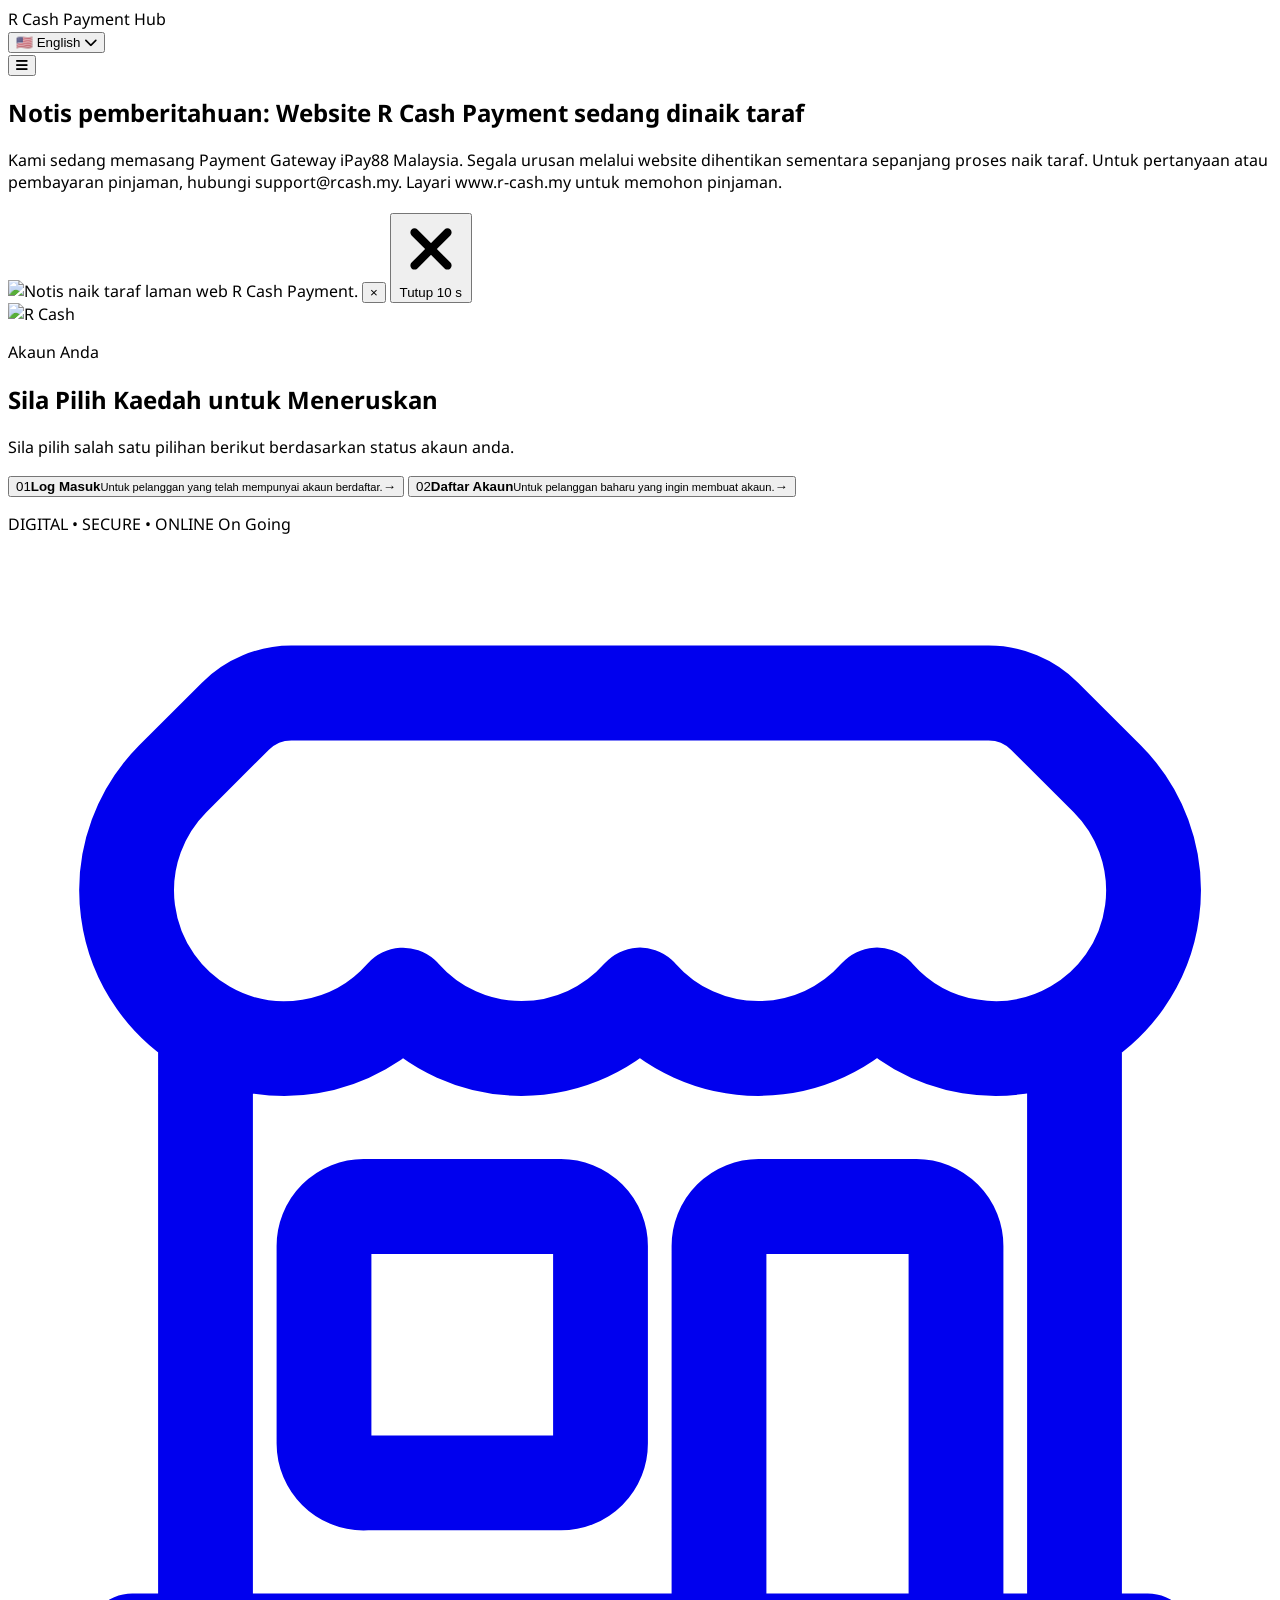
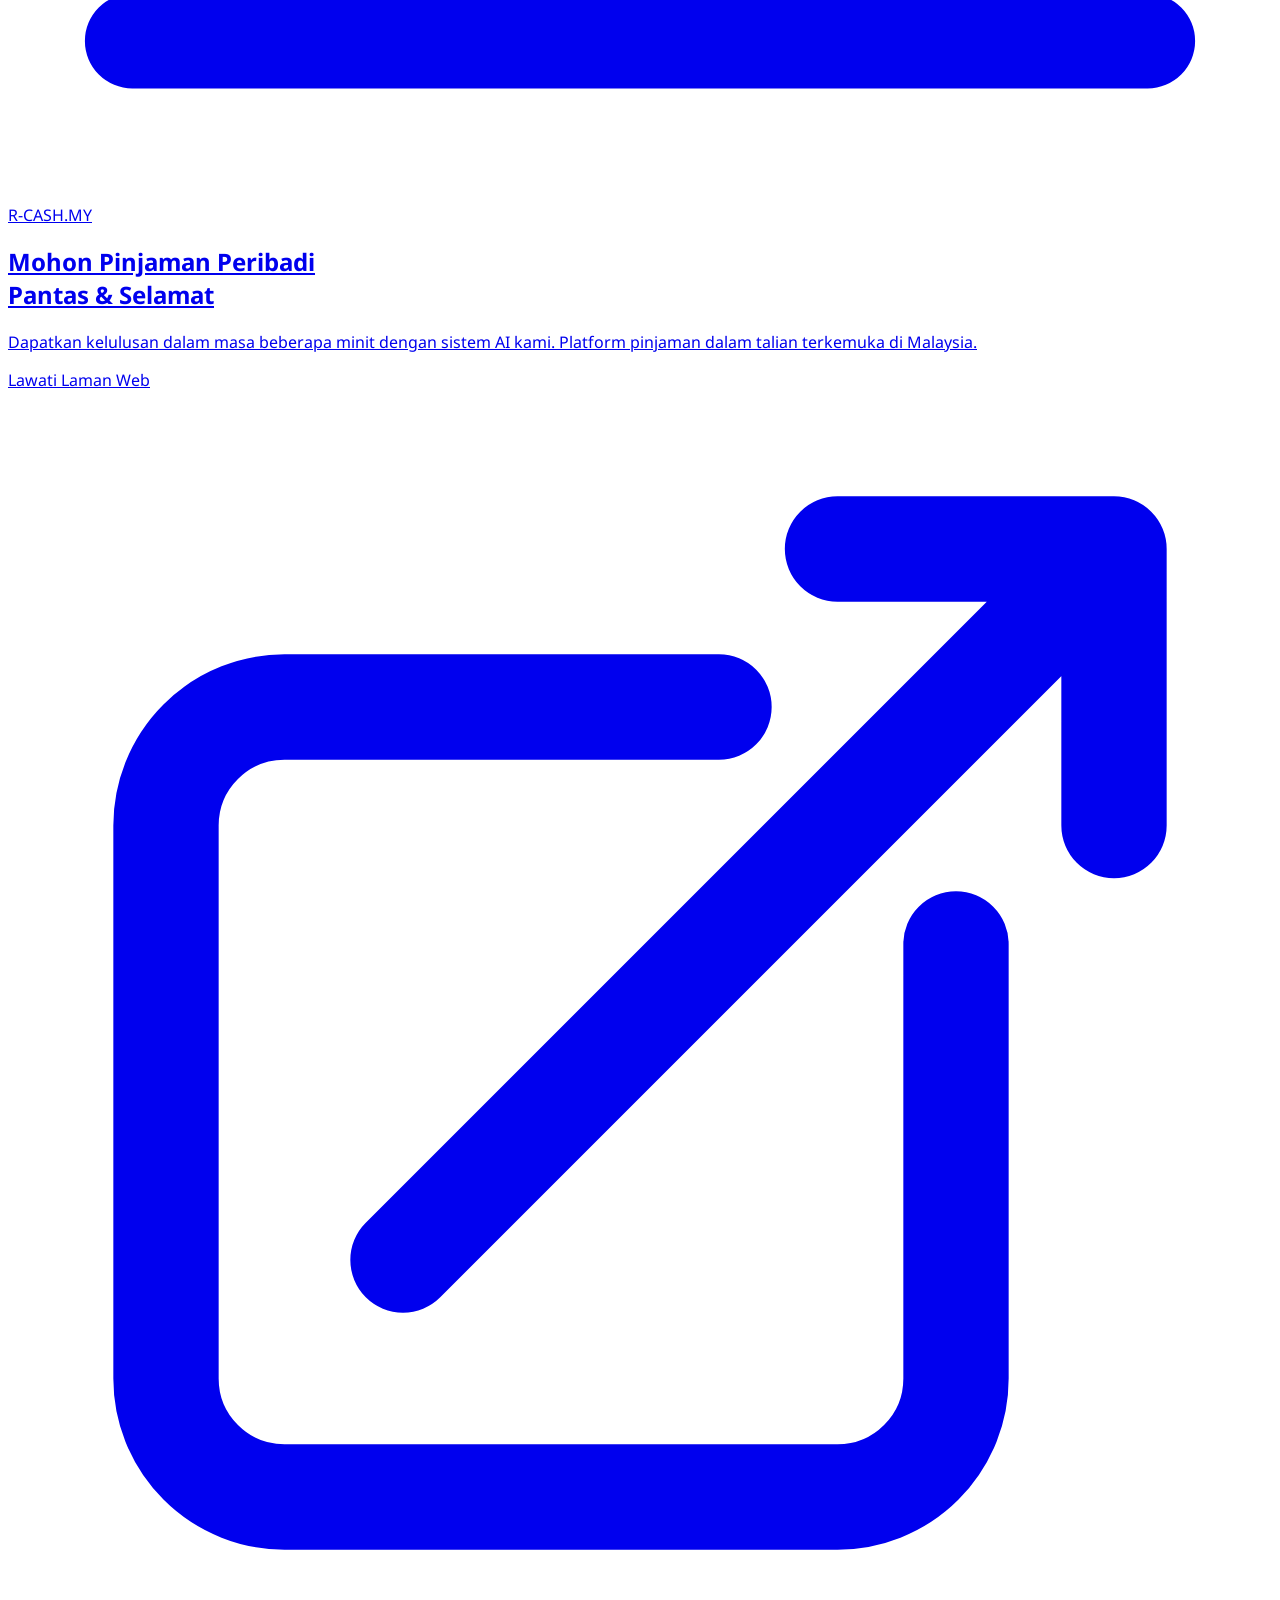
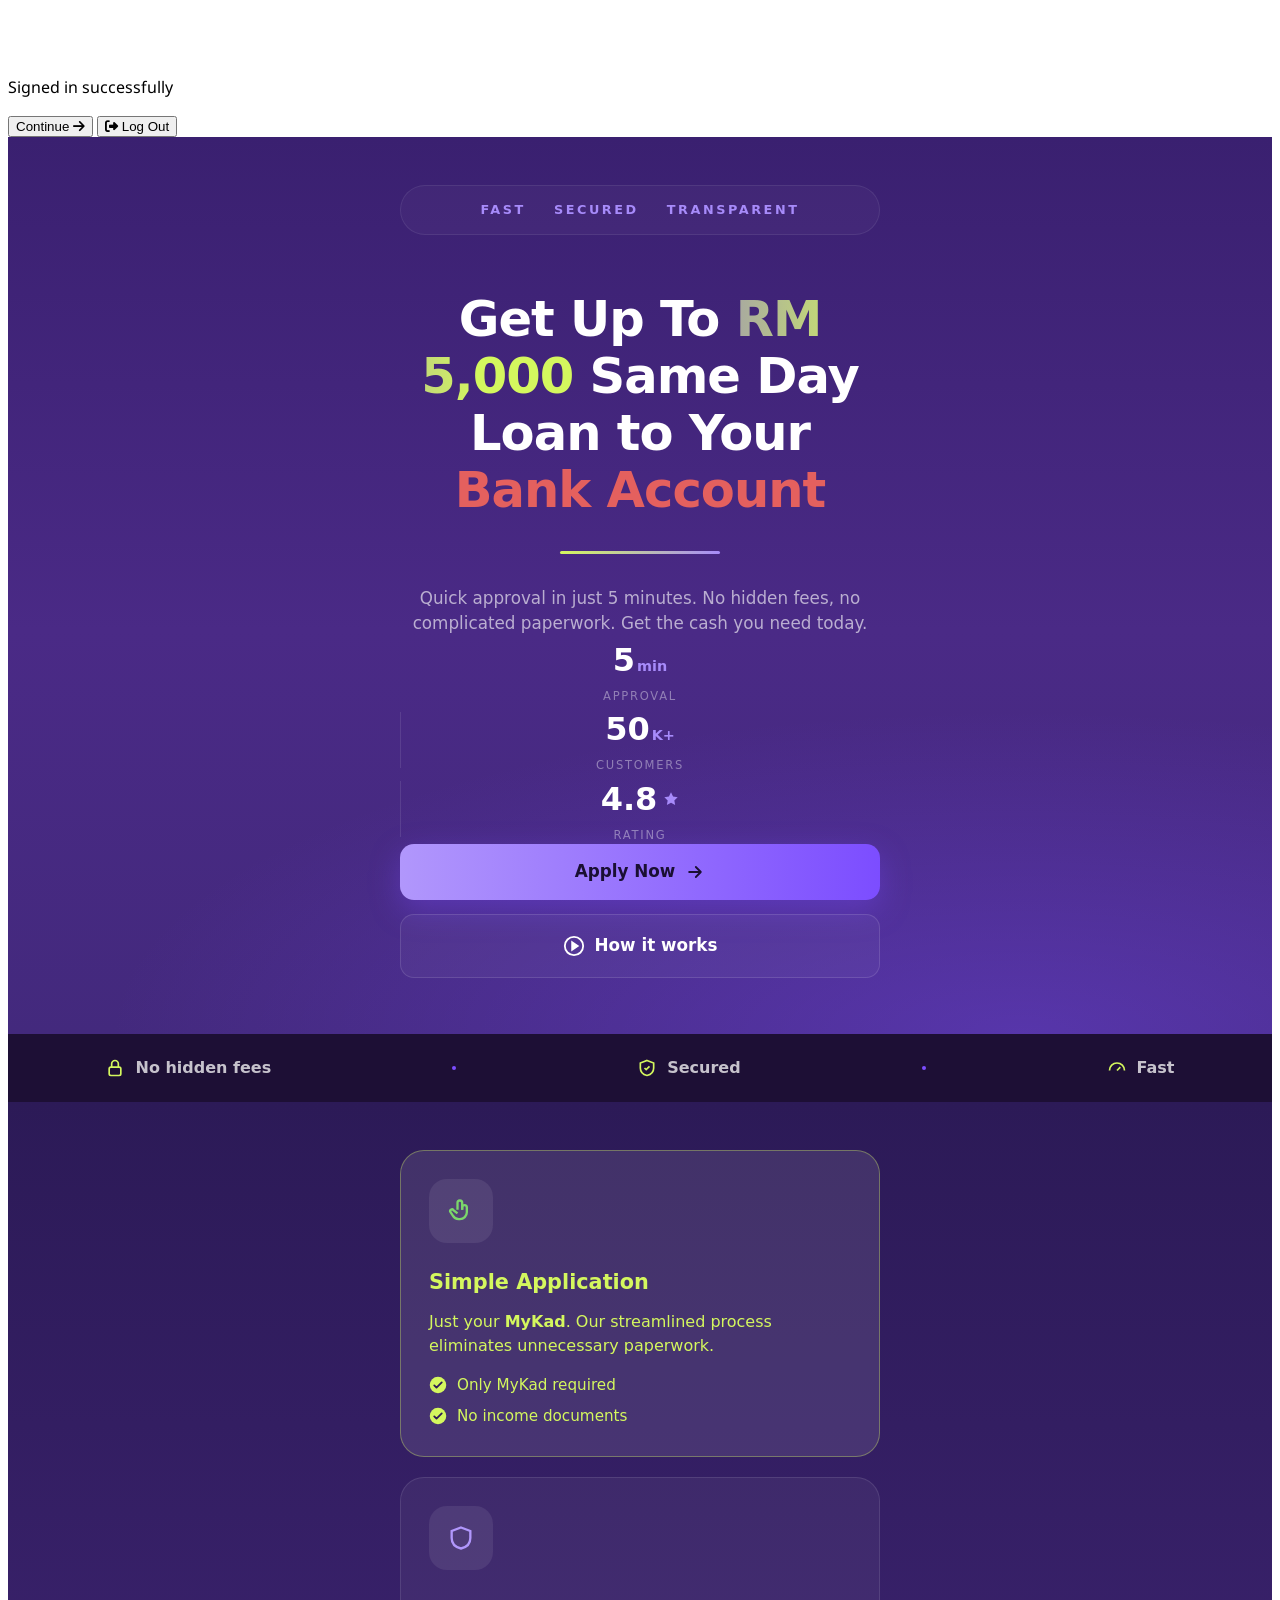
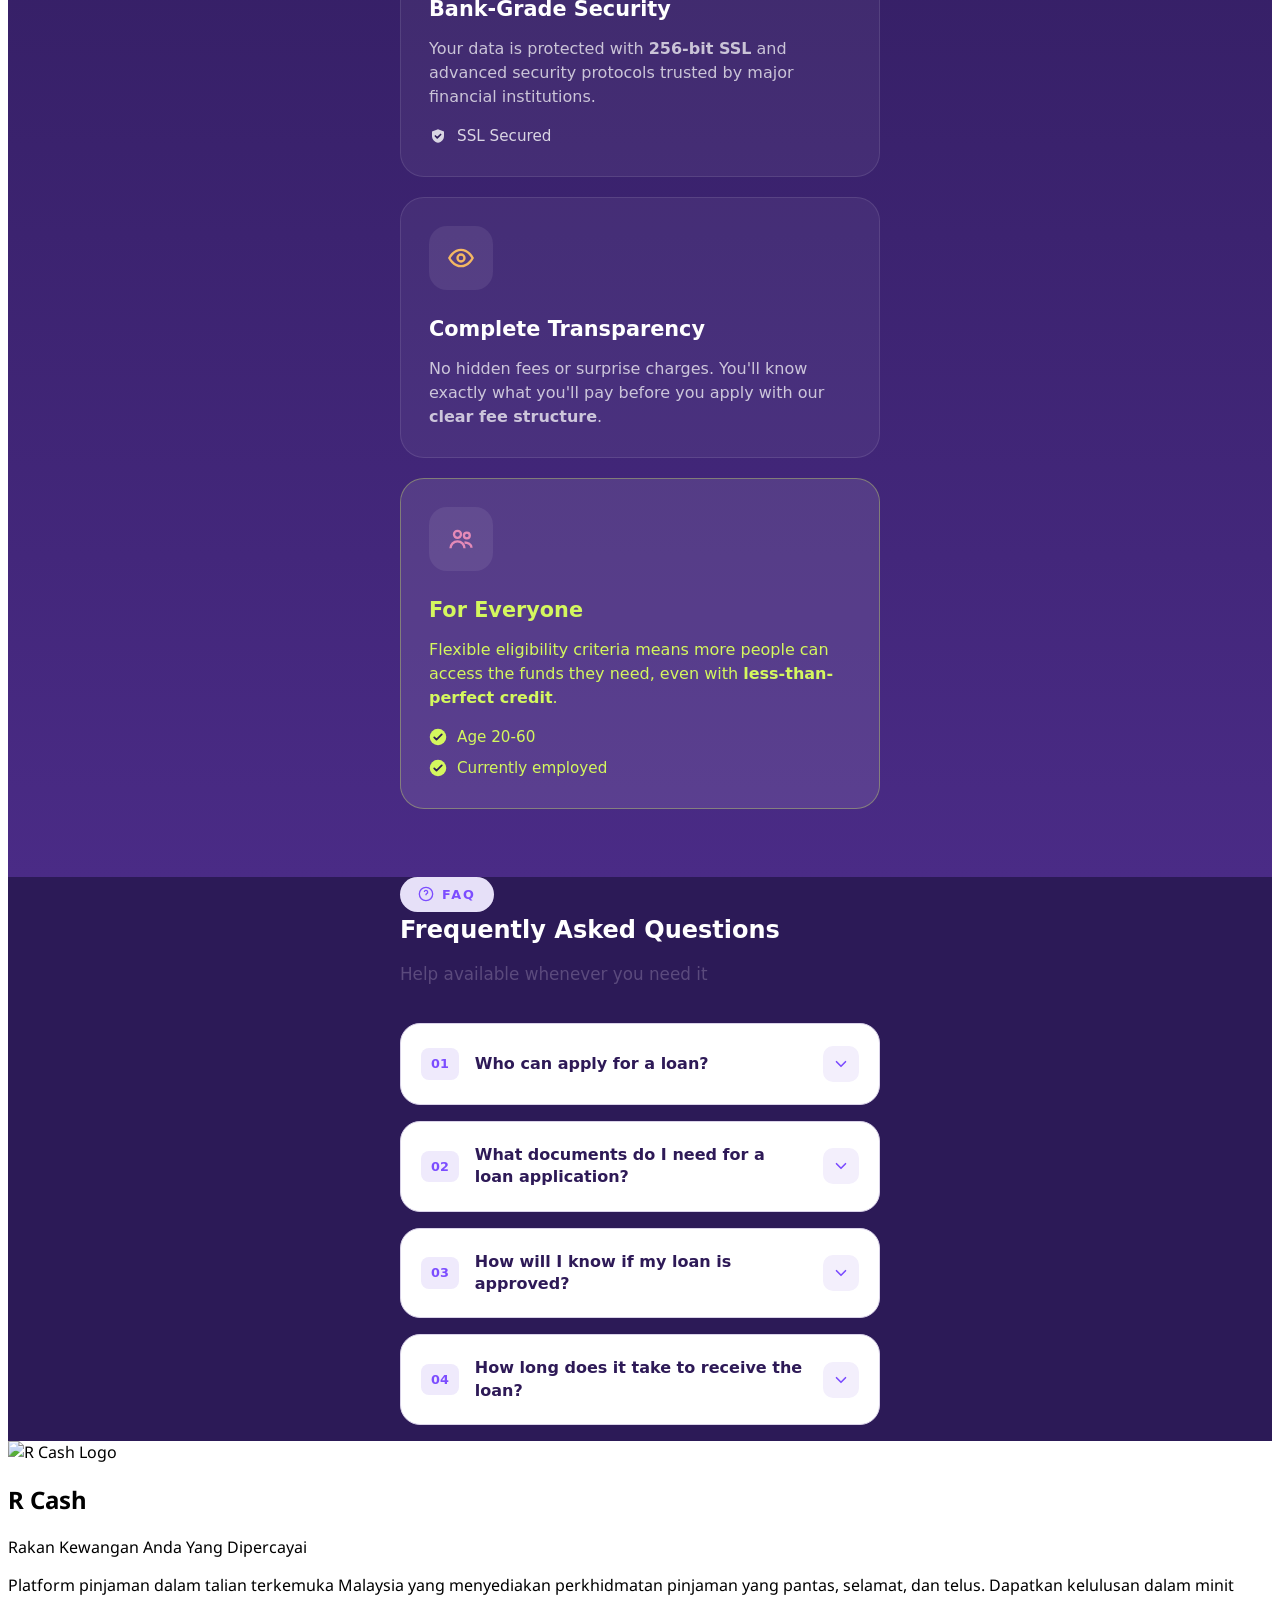
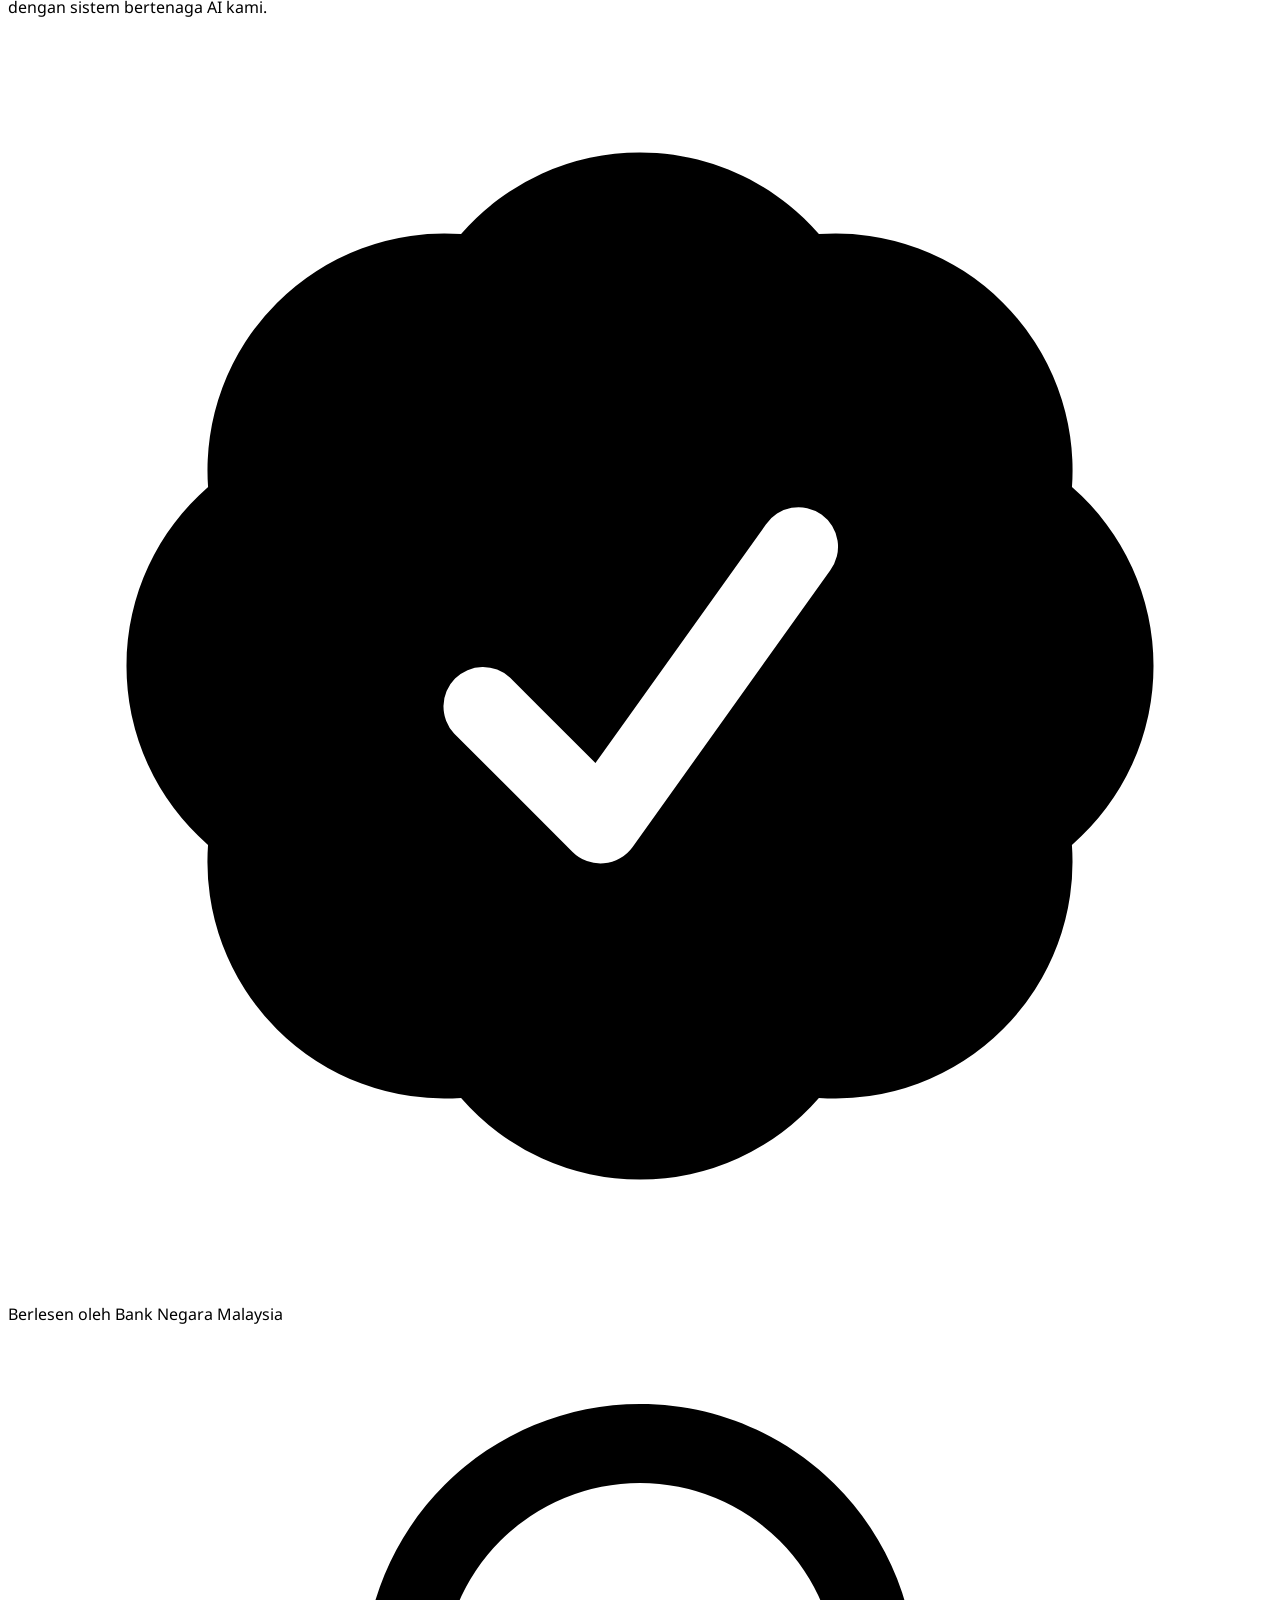
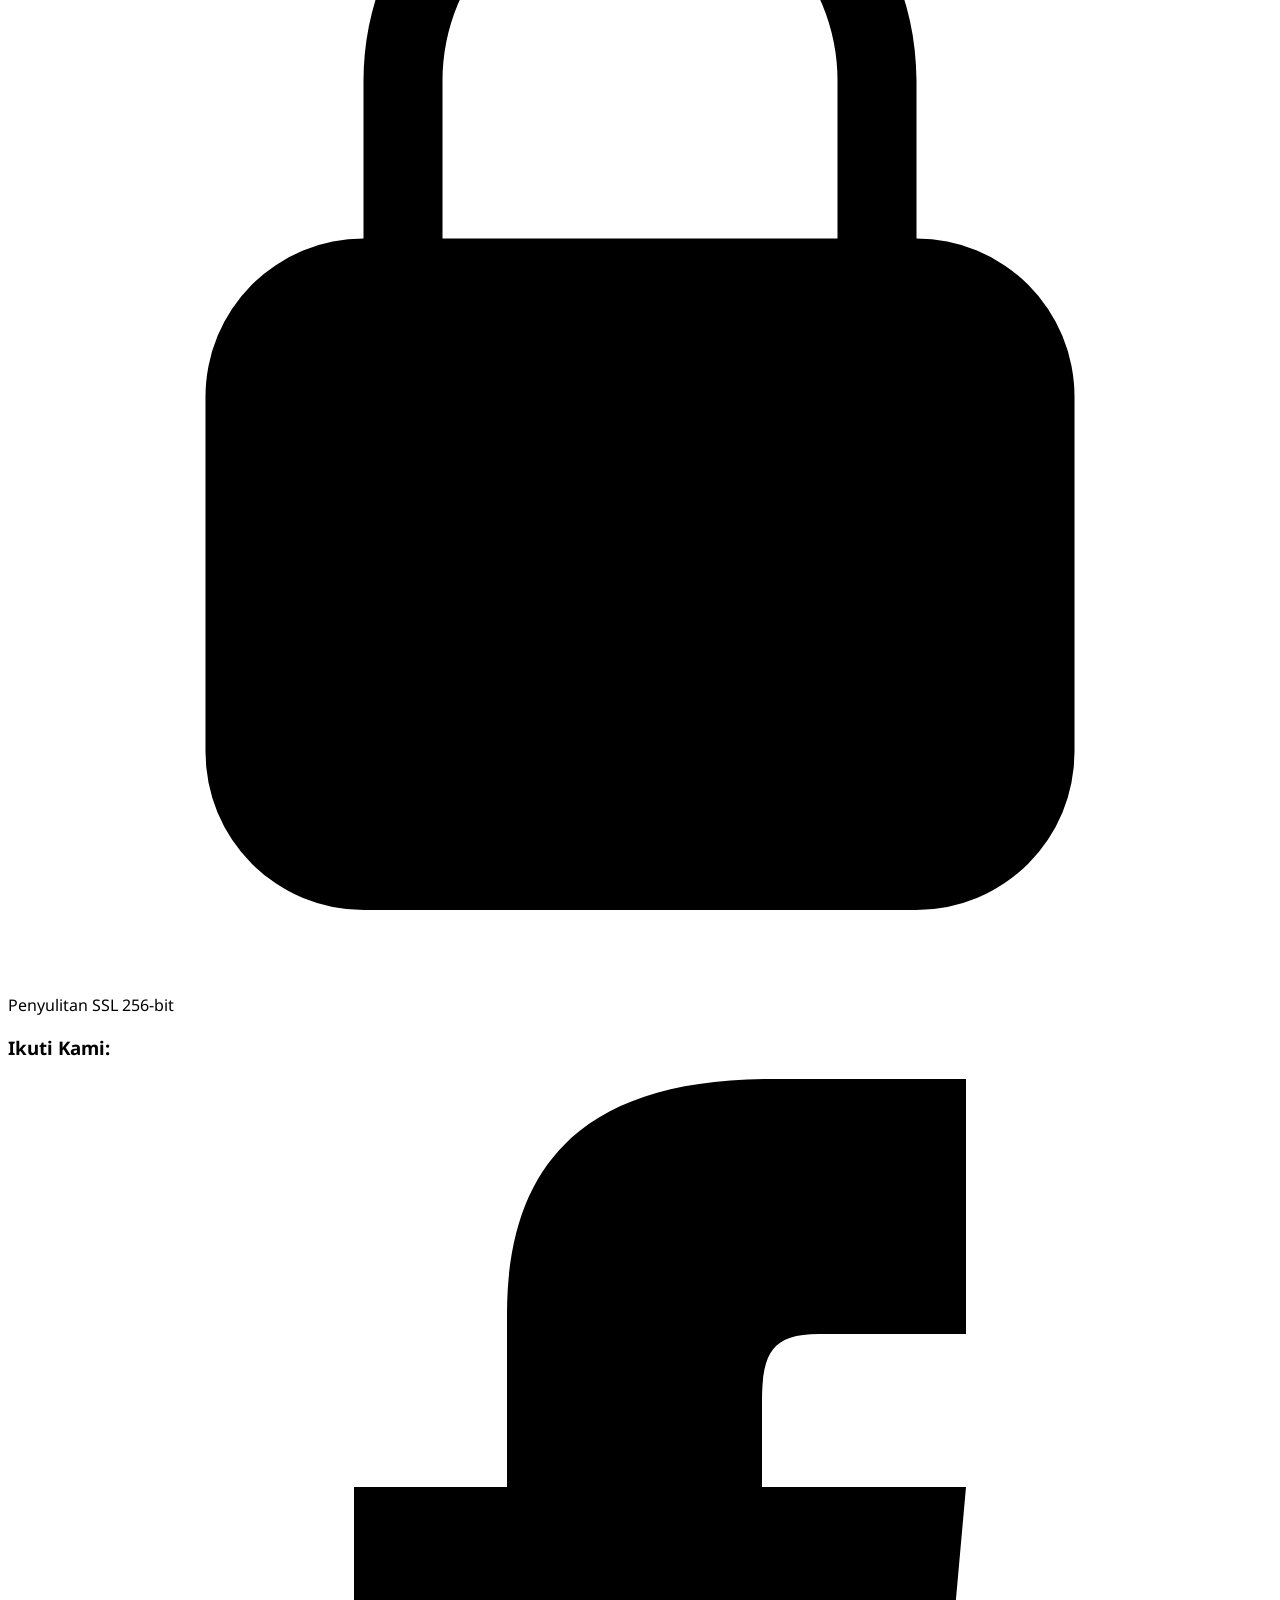
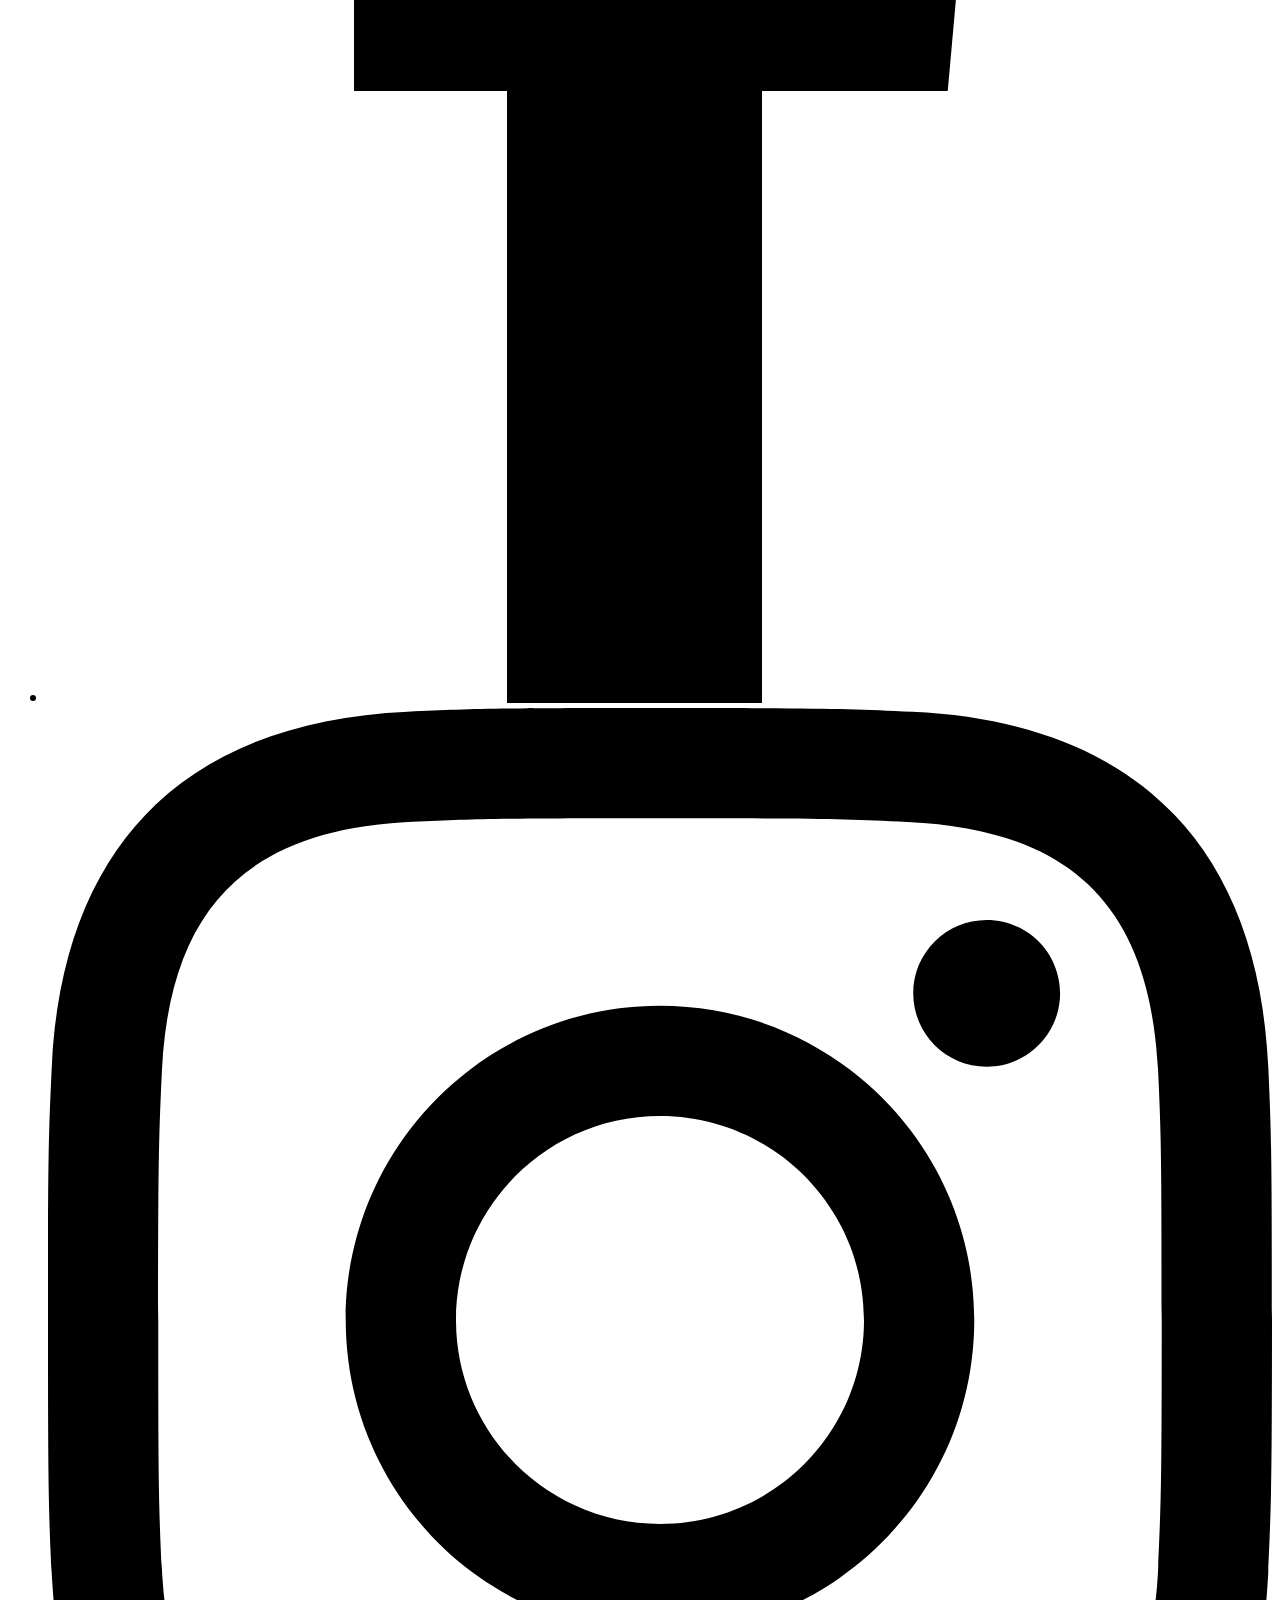
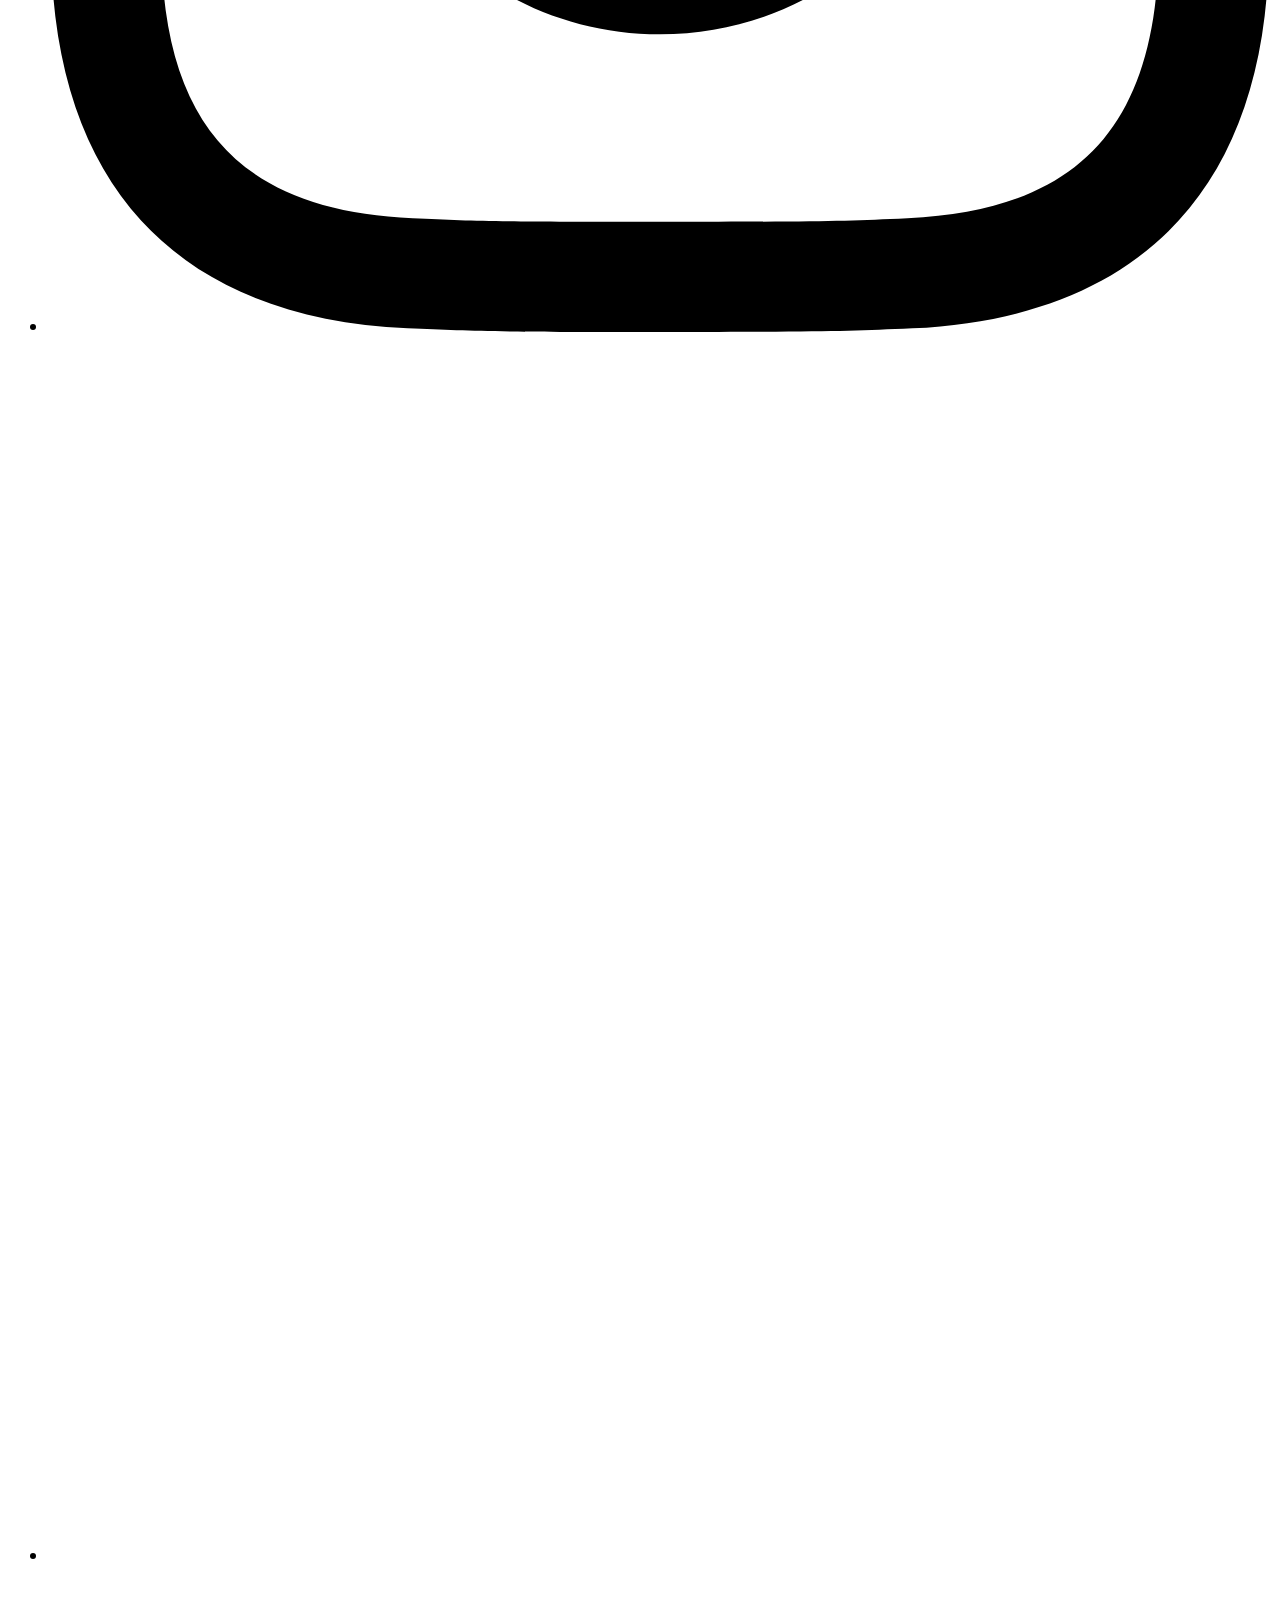
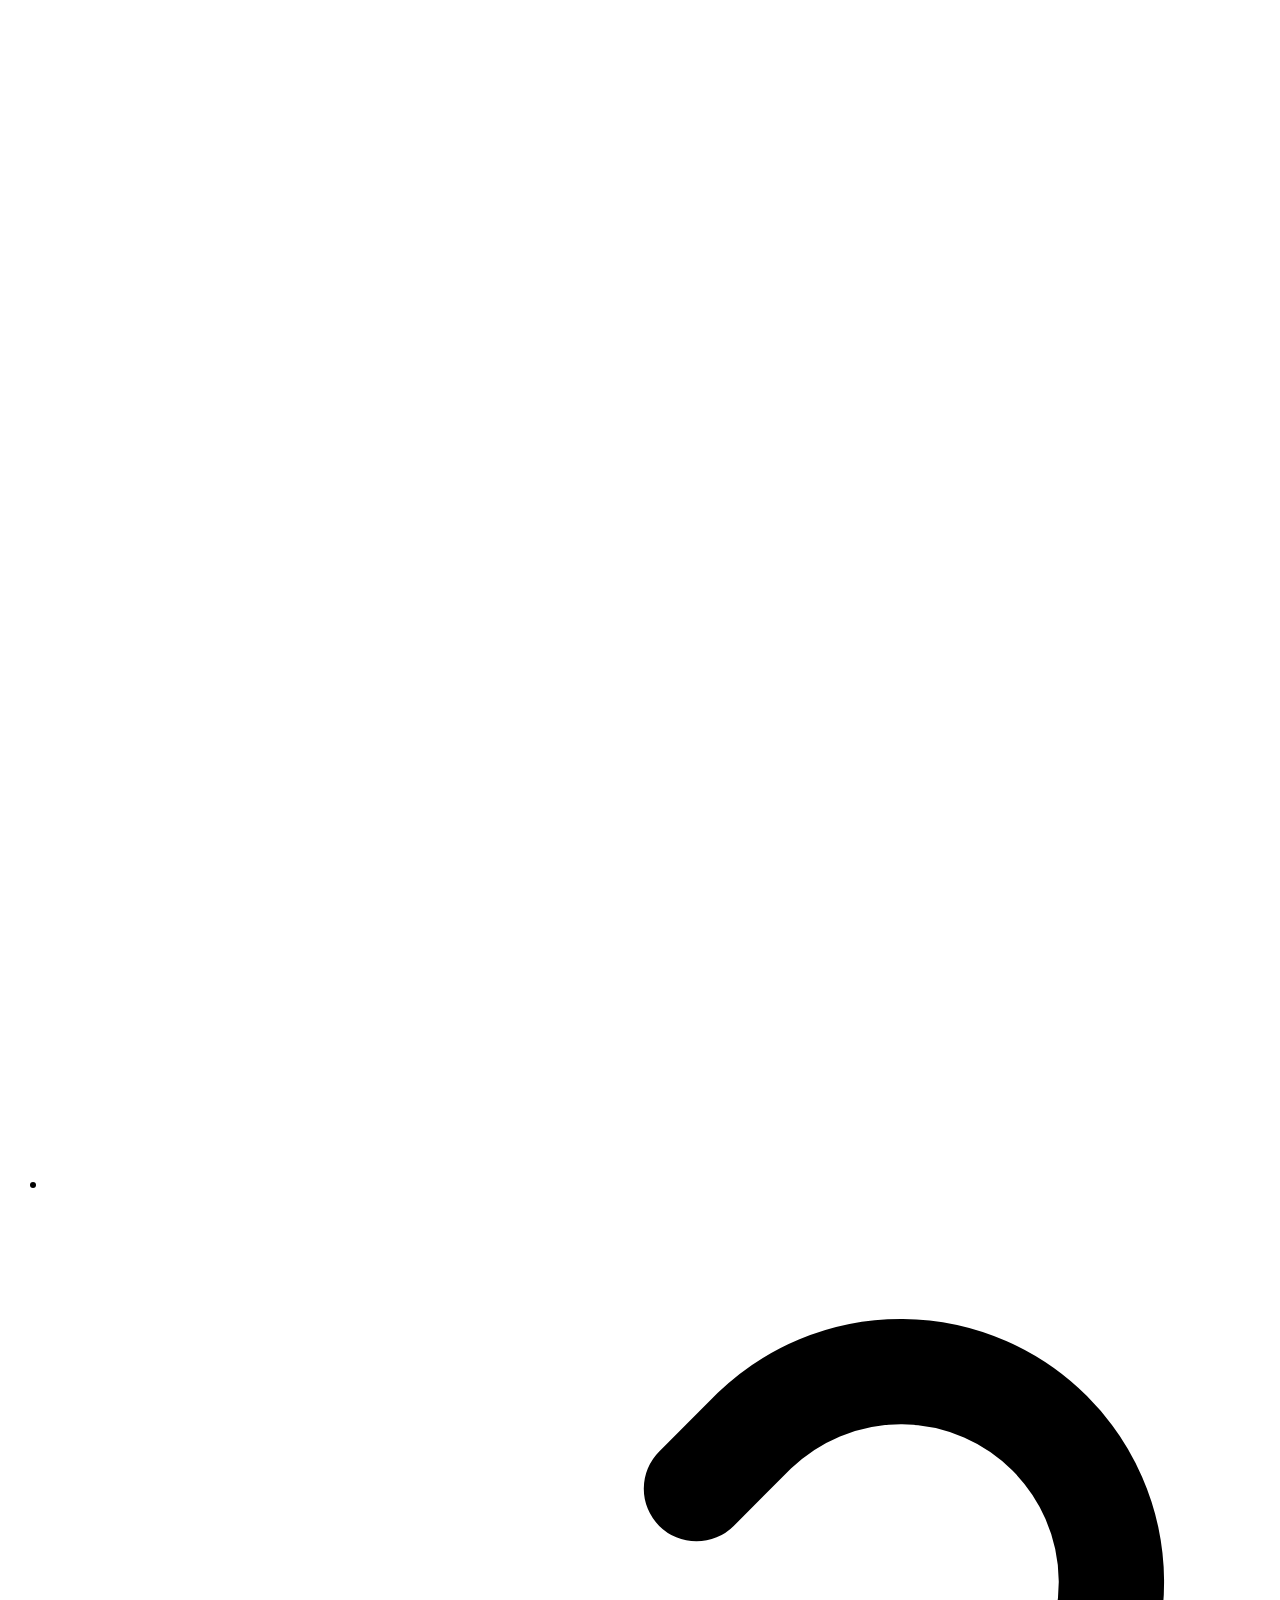
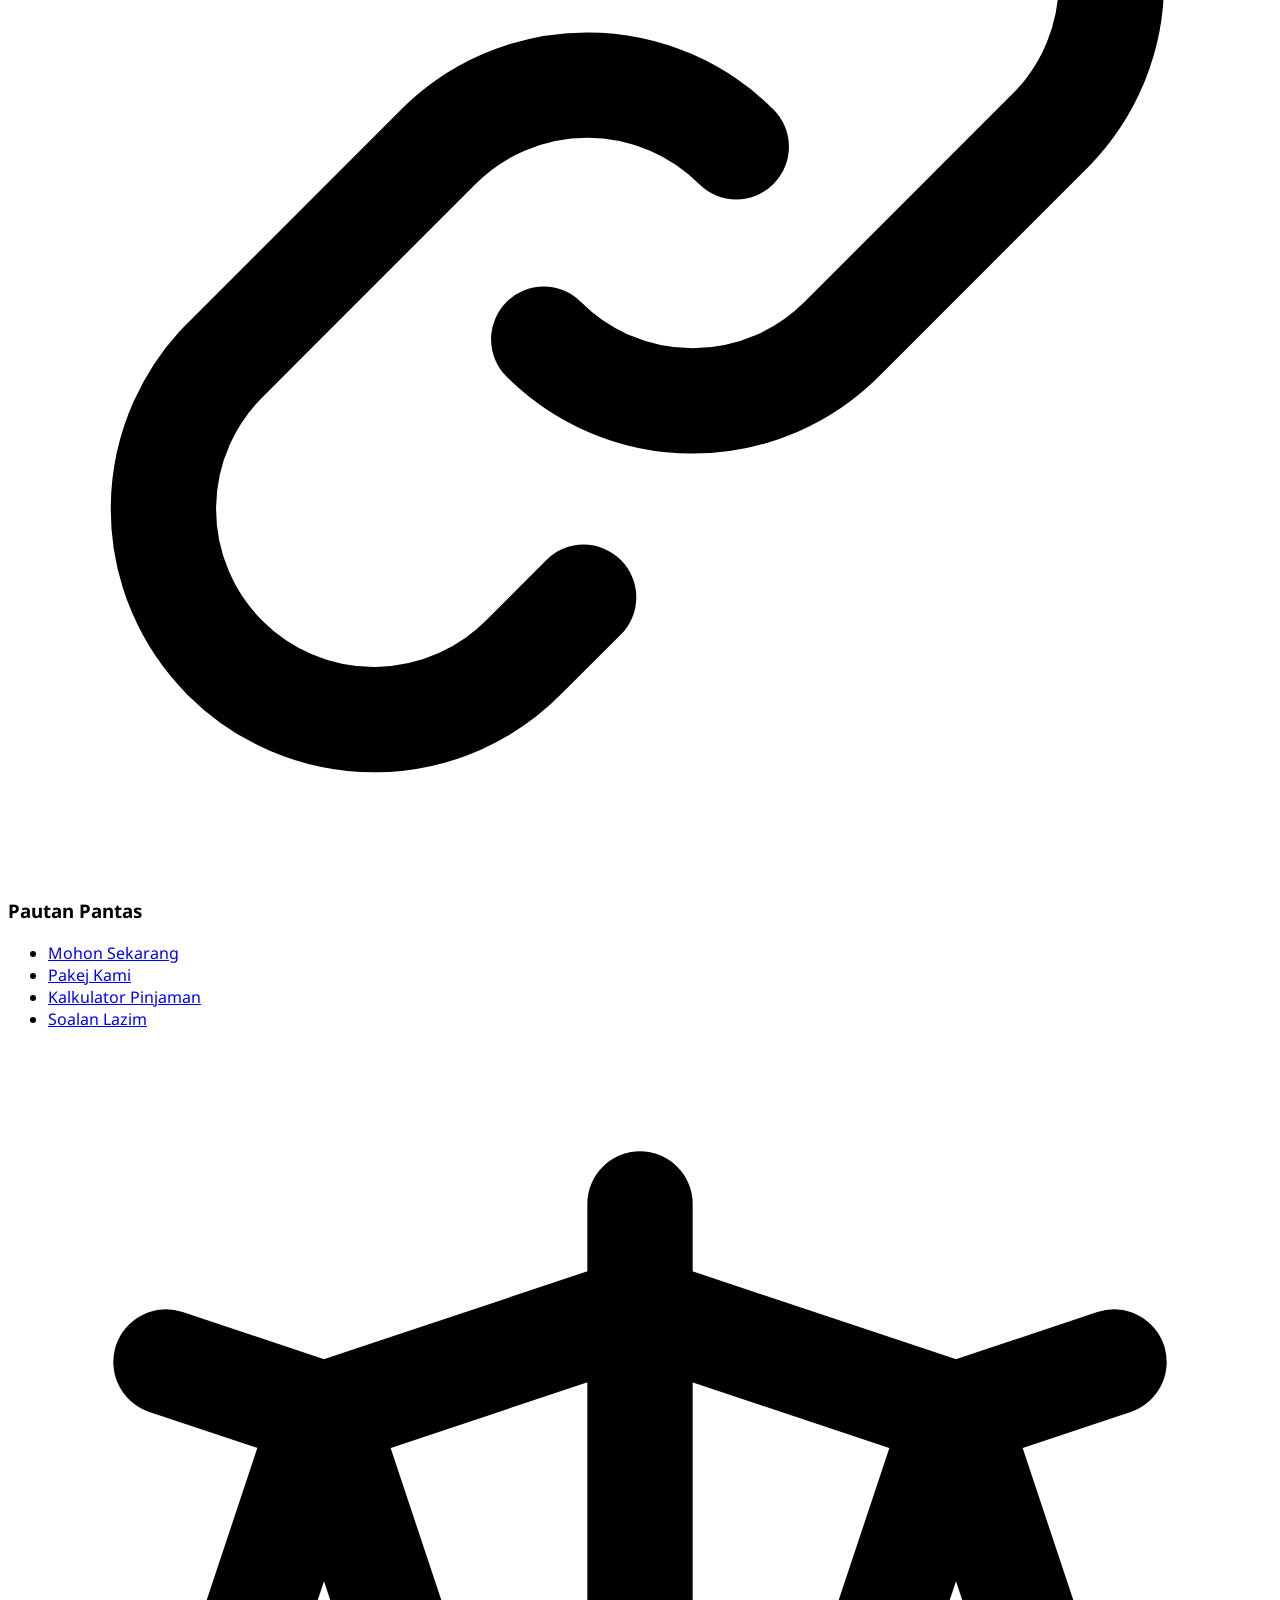
==== index.html @ 414290d2 "Add files via upload" ====
<!DOCTYPE html>
<html lang="ms">
<head>
    <!-- Google Tag Manager -->
    <script>(function(w,d,s,l,i){w[l]=w[l]||[];w[l].push({'gtm.start':
    new Date().getTime(),event:'gtm.js'});var f=d.getElementsByTagName(s)[0],
    j=d.createElement(s),dl=l!='dataLayer'?'&l='+l:'';j.async=true;j.src=
    'https://www.googletagmanager.com/gtm.js?id='+i+dl;f.parentNode.insertBefore(j,f);
    })(window,document,'script','dataLayer','GTM-KQQ45FMQ');</script>
    <!-- End Google Tag Manager -->
    
    <meta charset="utf-8">
    <title>R Cash</title>
    <meta name="application-name" content="R Cash">
    <meta name="apple-mobile-web-app-title" content="R Cash">
    
    <!-- Gabungan Schema WebSite & Organization untuk Google Search -->
    <script type="application/ld+json">
    {
      "@context": "https://schema.org",
      "@graph": [
        {
          "@type": "WebSite",
          "@id": "https://www.rcash.my/#website",
          "name": "R Cash",
          "alternateName": ["RCash", "R-Cash"],
          "url": "https://www.rcash.my/"
        },
        {
          "@type": "Organization",
          "@id": "https://www.rcash.my/#organization",
          "name": "R Cash",
          "alternateName": ["RCash", "R-Cash"],
          "url": "https://www.rcash.my/",
          "logo": {
            "@type": "ImageObject",
            "url": "https://www.rcash.my/logo.png",
            "width": 512,
            "height": 512
          },
          "sameAs": []
        }
      ]
    }
    </script>
    
    <meta name="description" content="R Cash - The New Payment Website for Fast & Reliable Personal Loans in Malaysia. Quick processing, secure transaction.">
    
    <!-- Tetapan Paparan Mudah Alih (Viewport & Format) -->
    <meta name="format-detection" content="telephone=no">
    <meta name="msapplication-tap-highlight" content="no">
    <meta name="viewport" content="user-scalable=no,initial-scale=1,maximum-scale=1,minimum-scale=1,width=device-width">
        
    <!-- Favicon & Ikon -->
   <link rel="icon" type="image/png" href="/favicon.png">
   <link rel="apple-touch-icon" sizes="180x180" href="/icons/apple-touch-icon.png">
   <link rel="manifest" href="/icons/site.webmanifest">
   <link rel="canonical" href="https://www.rcash.my/">
   <link rel="canonical" href="https://www.rcash.my/">
    
    <!-- Bot Detection -->
    <script async src="https://cdn.webdecoy.com/bot-detection/v1/bot-detection.min.js" data-aid="c7ecc7f5-4af2-410e-9df7-b0f3e794fff7" data-sid="4cec1b6c-fdd2-4230-bf77-d286d7f77e4e" data-endpoint="https://ingest.webdecoy.com/api/v1/detect/public"></script>

    <link rel="preconnect" href="https://challenges.cloudflare.com">

    <!-- Open Graph (Metadata Media Sosial & Carian) -->
    <meta property="og:type" content="website">
    <meta property="og:url" content="https://www.rcash.my/">
    <meta property="og:site_name" content="R Cash">
    <meta property="og:title" content="R Cash">
    <meta property="og:description" content="Apply for a personal loan with R Cash. Quick approval, transparent terms, and trusted service in Malaysia.">
    <meta property="og:image" content="https://www.rcash.my/logo.png">
    <meta property="og:image:type" content="image/png">
    <meta property="og:image:width" content="512">
    <meta property="og:image:height" content="512">
    <meta property="og:locale" content="ms_MY">
    
    <!-- Twitter Cards -->
    <meta name="twitter:card" content="summary">
    <meta name="twitter:title" content="R Cash">
    <meta name="twitter:description" content="Apply for a personal loan with R Cash. Quick approval, transparent terms, and trusted service in Malaysia.">
    <meta name="twitter:image" content="https://www.rcash.my/logo.png">
        
    <!-- CSS Files -->
    <link rel="stylesheet" href="css/utilities.css?v=20261012">
    <link rel="stylesheet" href="https://cdnjs.cloudflare.com/ajax/libs/font-awesome/6.4.0/css/all.min.css">
    <link rel="stylesheet" href="style.css">
    <link rel="stylesheet" href="features.css">
    <link rel="stylesheet" href="auth/login.css?v=20261012">
    <link rel="stylesheet" href="css/welcome-popup.css?v=20261012">
    <link rel="stylesheet" href="auth/auth-forms.css">
    <link rel="stylesheet" href="css/rcash-theme.css?v=20261013">
    <link rel="stylesheet" href="auth/account-flow.css?v=20261031-poster">
    <link rel="stylesheet" href="auth/email-otp.css?v=20261012">

    <!-- Cloudflare Turnstile API -->
    <script src="auth/otp-turnstile.js?v=20261012"></script>
    <script src="https://challenges.cloudflare.com/turnstile/v0/api.js" async defer></script>

    <!-- Centralized i18n -->
    <script src="i18n/translations.js?v=20261012"></script>
    <script src="i18n/auth-flow.js?v=20261013"></script>
    <script src="i18n/portal-copy.js?v=20261013"></script>
    <script src="i18n/i18n.js?v=20261012"></script>

    <!-- Page transition / loading overlay -->
    <script src="js/loading-screen.js"></script>
 <style id="rcash-landing-styles">
.rcash-landing{
      --bg-1: #2c1a57;
      --bg-deep: #1d0f35;
      --lime: #d4f75e;
      --lavender: #a78bfa;
      --violet: #7c4dff;
      --coral: #e4605e;
      --text-muted: rgba(255, 255, 255, 0.62);
      --border-soft: rgba(255, 255, 255, 0.1);
    }
.rcash-landing *, .rcash-landing *::before, .rcash-landing *::after{ box-sizing: border-box; margin: 0; padding: 0; }
.rcash-landing{
      font-family: Inter, system-ui, -apple-system, "Segoe UI", Roboto, sans-serif;
      background: var(--bg-1);
      color: #fff;
      line-height: 1.5;
      -webkit-font-smoothing: antialiased;
    }
.rcash-landing .container{
      width: 100%;
      max-width: 520px;
      margin: 0 auto;
      padding: 0 20px;
    }
.rcash-landing .hero{
      position: relative;
      overflow: hidden;
      padding: 48px 0 56px;
      text-align: center;
      background:
        radial-gradient(120% 60% at 80% 100%, rgba(124, 77, 255, 0.35), transparent 60%),
        linear-gradient(180deg, #3a2070 0%, #4a2a86 55%, #43297d 100%);
    }
.rcash-landing .pill-row{
      display: flex;
      flex-wrap: wrap;
      justify-content: center;
      gap: 12px 28px;
      padding: 14px 24px;
      border: 1px solid rgba(255, 255, 255, 0.08);
      border-radius: 999px;
      background: rgba(255, 255, 255, 0.03);
      font-size: 0.8rem;
      font-weight: 600;
      letter-spacing: 0.2em;
      text-transform: uppercase;
      color: var(--lavender);
    }
.rcash-landing h1{
      margin-top: 56px;
      font-size: clamp(2rem, 7.5vw, 3.1rem);
      font-weight: 800;
      line-height: 1.15;
      letter-spacing: -0.02em;
    }
.rcash-landing .grad-amount{
      background: linear-gradient(90deg, #a8a9a0, var(--lime) 60%);
      -webkit-background-clip: text;
      background-clip: text;
      color: transparent;
    }
.rcash-landing .accent-red{ color: var(--coral); }
.rcash-landing .divider{
      width: 160px;
      height: 3px;
      margin: 32px auto;
      border-radius: 2px;
      background: linear-gradient(90deg, var(--lime), var(--lavender));
    }
.rcash-landing .lead{
      font-size: 1.05rem;
      color: var(--text-muted);
      max-width: 480px;
      margin: 0 auto;
    }
.rcash-landing .stats{
      display: flex;
      justify-content: center;
      margin: 48px auto 56px;
      padding: 20px 8px;
      max-width: 560px;
      border: 1px solid var(--border-soft);
      border-radius: 16px;
      background: rgba(255, 255, 255, 0.03);
    }
.rcash-landing .stat{
      flex: 1;
      display: flex;
      flex-direction: column;
      align-items: center;
      position: relative;
    }
.rcash-landing .stat + .stat::before{
      content: "";
      position: absolute;
      left: 0;
      top: 10%;
      height: 80%;
      width: 1px;
      background: rgba(255, 255, 255, 0.1);
    }
.rcash-landing .stat-value{
      display: flex;
      align-items: baseline;
      gap: 2px;
      font-size: 2rem;
      font-weight: 800;
      font-variant-numeric: tabular-nums;
    }
.rcash-landing .stat-suffix{
      font-size: 0.9rem;
      font-weight: 600;
      color: var(--lavender);
    }
.rcash-landing .stat-label{
      margin-top: 4px;
      font-size: 0.72rem;
      letter-spacing: 0.15em;
      text-transform: uppercase;
      color: rgba(255, 255, 255, 0.4);
    }
.rcash-landing .star{ width: 16px; height: 16px; fill: var(--lavender); align-self: center; margin-left: 4px; }
.rcash-landing .cta{ display: flex; flex-direction: column; gap: 14px; }
.rcash-landing .btn{
      display: flex;
      align-items: center;
      justify-content: center;
      gap: 10px;
      width: 100%;
      border-radius: 14px;
      font: inherit;
      font-size: 1.05rem;
      font-weight: 600;
      text-decoration: none;
      cursor: pointer;
      transition: transform 0.15s ease, box-shadow 0.15s ease, background 0.2s ease;
    }
.rcash-landing .btn:hover{ transform: translateY(-2px); }
.rcash-landing .btn:focus-visible{ outline: 3px solid var(--lime); outline-offset: 3px; }
.rcash-landing .btn-primary{
      height: 56px;
      border: none;
      color: #1a0f33;
      background: linear-gradient(90deg, #b197fc, var(--violet));
      box-shadow: 0 10px 30px rgba(124, 77, 255, 0.35);
    }
.rcash-landing .btn-ghost{
      height: 64px;
      color: #fff;
      background: rgba(255, 255, 255, 0.04);
      border: 1px solid rgba(255, 255, 255, 0.12);
    }
.rcash-landing .how-panel{
      margin-top: 14px;
      padding: 24px;
      text-align: left;
      border-radius: 16px;
      background: rgba(255, 255, 255, 0.05);
      border: 1px solid var(--border-soft);
    }
.rcash-landing .how-panel[hidden]{ display: none; }
.rcash-landing .steps{ list-style: none; display: grid; gap: 16px; }
.rcash-landing .steps li{ display: flex; gap: 14px; align-items: flex-start; }
.rcash-landing .step-num{
      flex-shrink: 0;
      width: 32px;
      height: 32px;
      border-radius: 10px;
      display: grid;
      place-items: center;
      font-weight: 700;
      color: #1a0f33;
      background: var(--lime);
    }
.rcash-landing .steps strong{ display: block; }
.rcash-landing .steps span{ color: var(--text-muted); font-size: 0.92rem; }
.rcash-landing .trust-bar{
      display: flex;
      align-items: center;
      justify-content: space-around;
      gap: 18px;
      padding: 22px 16px;
      background: var(--bg-deep);
      overflow-x: auto;
      white-space: nowrap;
      font-weight: 600;
      color: rgba(255, 255, 255, 0.75);
      scrollbar-width: none;
    }
.rcash-landing .trust-item{ display: inline-flex; align-items: center; gap: 10px; }
.rcash-landing .trust-item svg{ width: 20px; height: 20px; stroke: var(--lime); fill: none; stroke-width: 2; }
.rcash-landing .trust-dot{ width: 4px; height: 4px; border-radius: 50%; background: var(--violet); flex-shrink: 0; }
.rcash-landing .features{
      padding: 48px 0;
      background: linear-gradient(180deg, #2c1a57, #4a2b86);
    }
.rcash-landing .card{
      margin-bottom: 20px;
      padding: 28px;
      border-radius: 24px;
      background: rgba(255, 255, 255, 0.05);
      border: 1px solid var(--border-soft);
      transition: transform 0.2s ease;
    }
.rcash-landing .card:hover{ transform: translateY(-3px); }
.rcash-landing .card--highlight{
      background: rgba(255, 255, 255, 0.1);
      border-color: rgba(212, 247, 94, 0.35);
    }
.rcash-landing .icon-box{
      width: 64px;
      height: 64px;
      margin-bottom: 24px;
      border-radius: 18px;
      display: grid;
      place-items: center;
      background: rgba(255, 255, 255, 0.08);
    }
.rcash-landing .icon-box svg{ width: 28px; height: 28px; stroke-width: 2; fill: none; }
.rcash-landing .card h3{ font-size: 1.3rem; margin-bottom: 12px; }
.rcash-landing .card p{ color: rgba(255, 255, 255, 0.72); }
.rcash-landing .card--highlight h3, .rcash-landing .card--highlight p{ color: var(--lime); }
.rcash-landing .card p strong{ color: inherit; font-weight: 700; }
.rcash-landing .checklist{ list-style: none; margin-top: 16px; display: grid; gap: 8px; }
.rcash-landing .checklist li{ display: flex; align-items: center; gap: 10px; font-size: 0.95rem; }
.rcash-landing .checklist svg{ width: 18px; height: 18px; flex-shrink: 0; }
.rcash-landing .card--highlight .checklist li{ color: var(--lime); }
.rcash-landing .checklist li:not(.card--highlight li){ color: rgba(255, 255, 255, 0.8); }
.rcash-landing .faq{
      padding: 56px 0 64px;
      background: #f1eef6;
      color: #2e1a57;
      text-align: center;
    }
.rcash-landing .faq-badge{
      display: inline-flex;
      align-items: center;
      gap: 8px;
      padding: 8px 18px;
      border-radius: 999px;
      background: #e6e0f8;
      color: #7c4dff;
      font-size: 0.8rem;
      font-weight: 700;
      letter-spacing: 0.15em;
      text-transform: uppercase;
    }
.rcash-landing .faq h2{
      margin-top: 36px;
      font-size: clamp(1.7rem, 6vw, 2.2rem);
      font-weight: 800;
      letter-spacing: -0.02em;
    }
.rcash-landing .faq-sub{ margin: 14px 0 36px; color: #5b4a7d; font-size: 1.05rem; }
.rcash-landing .faq-item{
      max-width: 520px;
      margin: 0 auto 16px;
      background: #fff;
      border: 1px solid #d9d2e8;
      border-radius: 20px;
      overflow: hidden;
      text-align: left;
    }
.rcash-landing .faq-q{
      width: 100%;
      display: flex;
      align-items: center;
      gap: 16px;
      padding: 22px 20px;
      border: none;
      background: none;
      font: inherit;
      font-weight: 600;
      color: #2e1a57;
      text-align: left;
      cursor: pointer;
    }
.rcash-landing .faq-q:focus-visible{ outline: 3px solid var(--violet); outline-offset: -3px; border-radius: 20px; }
.rcash-landing .faq-num{
      flex-shrink: 0;
      padding: 6px 10px;
      border-radius: 8px;
      background: #efeafc;
      color: var(--violet);
      font-size: 0.8rem;
      font-weight: 700;
    }
.rcash-landing .faq-text{ flex: 1; line-height: 1.4; }
.rcash-landing .chev{
      flex-shrink: 0;
      width: 36px;
      height: 36px;
      display: grid;
      place-items: center;
      border-radius: 10px;
      background: #f3effc;
      transition: transform 0.3s ease;
    }
.rcash-landing .chev svg{ width: 18px; height: 18px; stroke: var(--violet); fill: none; stroke-width: 2.2; }
.rcash-landing .faq-item.open .chev{ transform: rotate(180deg); }
.rcash-landing .faq-a{
      display: grid;
      grid-template-rows: 0fr;
      transition: grid-template-rows 0.3s ease;
    }
.rcash-landing .faq-item.open .faq-a{ grid-template-rows: 1fr; }
.rcash-landing .faq-a > div{ overflow: hidden; }
.rcash-landing .faq-a p{
      padding: 0 20px 22px 74px;
      font-size: 0.95rem;
      color: #5b4a7d;
    }
@media (max-width: 380px){.rcash-landing .pill-row{ letter-spacing: 0.12em; gap: 10px 18px; }
.rcash-landing .stat-value{ font-size: 1.7rem; }
}
@media (prefers-reduced-motion: reduce){.rcash-landing *, .rcash-landing *::before, .rcash-landing *::after{ transition: none !important; }
}

/* Keep this section in normal document flow below the login card. */
#mainPage { width:100%; flex-shrink:0; }
.rcash-landing { width:100%; overflow:hidden; text-align:left; }
.rcash-landing [hidden] { display:none !important; }
.rcash-landing h1, .rcash-landing h2, .rcash-landing h3,
.rcash-landing p, .rcash-landing ul, .rcash-landing ol { margin:0; }
.rcash-landing h1 { margin-top:56px; color:#fff; }
.rcash-landing h3 { margin-bottom:12px; color:#fff; }
.rcash-landing .card--highlight h3 { color:var(--lime); }
.rcash-landing .lead { margin:0 auto; }
.rcash-landing .checklist { margin-top:16px; padding:0; }
.rcash-landing .steps { padding:0; margin:0; }
.rcash-landing .faq h2 { margin-top:36px; color:#2e1a57; }
.rcash-landing .faq-sub { margin:14px 0 36px; }
.rcash-landing .stat-label { text-align:center; }
.rcash-landing .trust-item svg, .rcash-landing .checklist svg,
.rcash-landing .icon-box svg, .rcash-landing .btn svg { flex-shrink:0; }
</style>
</head>

 <body data-page="home" class="login-page font-sans bg-[#FAF6F0] text-gray-900 min-h-screen flex flex-col pt-[72px] overflow-x-hidden">
    
    <!-- Google Tag Manager (noscript) -->
    <noscript><iframe src="https://www.googletagmanager.com/ns.html?id=GTM-KQQ45FMQ"
    height="0" width="0" style="display:none;visibility:hidden"></iframe></noscript>
    <!-- End Google Tag Manager (noscript) -->

    <!-- GLOBAL FIXED NAVBAR UNTUK SEMUA HALAMAN -->
    <header class="fixed top-0 left-0 right-0 z-40 bg-white shadow-sm border-b border-gray-100">
        <div class="max-w-md mx-auto px-4 py-4 flex justify-between items-center">
            <div class="flex items-center space-x-2">
                <img src="/logo.png" alt="R Cash Logo" class="h-8 object-contain" onerror="this.outerHTML='<span class=\'font-semibold text-xl text-slate-800\'>R <span class=\'text-blue-400\'>Cash</span></span>'">
                <span class="font-semibold text-sm text-slate-800 hidden sm:inline" data-i18n="authFlow.hub">Payment Hub</span>
            </div>

            <div class="flex items-center gap-3">
                <!-- One language control, shared by mouse and touch. -->
                <div id="languageSwitcher" class="relative inline-block text-left">
                    <button id="languageToggle" type="button" class="flex items-center gap-1.5 text-[10px] font-medium text-gray-700 bg-gray-50 px-2.5 py-1.5 rounded-lg border border-gray-200" data-i18n-aria-label="lang.switcherLabel" aria-expanded="false" aria-controls="languageOptions">
                        <span class="lang-current-flag">🇺🇸</span>
                        <span class="lang-current-label">English</span>
                        <i class="fas fa-chevron-down" aria-hidden="true"></i>
                    </button>
                    <div id="languageOptions" hidden class="absolute right-0 mt-2 w-36 bg-white border border-gray-200 rounded-xl shadow-lg">
                        <button type="button" data-locale-option="en" class="lang-option w-full text-left block px-4 py-2.5 text-xs font-bold text-gray-500">🇺🇸 English</button>
                        <button type="button" data-locale-option="zh" class="lang-option w-full text-left block px-4 py-2.5 text-xs font-bold text-gray-500">🇨🇳 中文</button>
                        <button type="button" data-locale-option="ms" class="lang-option w-full text-left block px-4 py-2.5 text-xs font-bold text-gray-500">🇲🇾 Bahasa Malaysia</button>
                    </div>
                </div>
                <button id="sidebarToggleButton" type="button" onclick="openSidebar()" aria-expanded="false" aria-controls="sidebarOverlay" aria-label="Open menu">
                    <i class="fas fa-bars text-2xl" aria-hidden="true"></i>
                </button>
            </div>
        </div>
        <link href="https://fonts.googleapis.com/css2?family=Noto+Sans:wght@300;400;500;600;700;800;900&display=swap" rel="stylesheet">
<style>
  body { font-family: 'Noto Sans', sans-serif; }
</style>
    </header>
    <script src="js/language-switcher.js?v=20261013" defer></script>

    <!-- =========================================================
         R Cash MAINTENANCE / IMPORTANT NOTICE
         ========================================================= -->
    <div id="maintenanceNotificationPopup" class="maintenance-notification-overlay" aria-hidden="true">
        <section class="maintenance-popup" role="dialog" aria-modal="true"
            aria-labelledby="maintenancePopupTitle" aria-describedby="maintenancePopupMessage"
            tabindex="-1">
            <h2 id="maintenancePopupTitle" class="maintenance-sr-only" data-i18n="portalNotice.title">Notis pemberitahuan: Website R Cash Payment sedang dinaik taraf</h2>
            <p id="maintenancePopupMessage" class="maintenance-sr-only" data-i18n="portalNotice.body">
                Kami sedang memasang Payment Gateway iPay88 Malaysia. Segala urusan melalui
                website dihentikan sementara sepanjang proses naik taraf.
                Untuk pertanyaan atau pembayaran pinjaman, hubungi support@rcash.my.
                Layari www.r-cash.my untuk memohon pinjaman.
            </p>
            <div class="maintenance-poster">
                <div class="translated-notice"><h2 data-i18n="portalNotice.title"></h2><p data-i18n="portalNotice.body"></p></div>
                <img id="maintenancePopupImage" class="maintenance-poster-image" src="images/IMG_0146.jpeg"
                    width="1024" height="1536" alt="Notis naik taraf laman web R Cash Payment." fetchpriority="high">
                <!-- Controls match the printed buttons in the supplied 1024 x 1536 poster. -->
                <button id="maintenancePopupCloseX" class="maintenance-hotspot maintenance-hotspot-close"
                    type="button" data-i18n-aria-label="portalNotice.close" aria-label="Tutup notis" title="Tutup notis">×</button>
                <a class="maintenance-hotspot maintenance-hotspot-email"
                    href="mailto:support@rcash.my" aria-label="E-mel support@rcash.my" title="E-mel support@rcash.my"></a>
                <a class="maintenance-hotspot maintenance-hotspot-website"
                    href="https://www.r-cash.my/" target="_blank" rel="noopener noreferrer"
                    aria-label="Layari www.r-cash.my (tab baharu)" title="Layari www.r-cash.my"><span class="translated-control" data-i18n="portalNotice.website"></span></a>
                <button id="maintenancePopupClose" class="maintenance-hotspot maintenance-hotspot-dismiss"
                    type="button" aria-label="Tutup notis sekarang">
                    <svg viewBox="0 0 24 24" fill="none" stroke="currentColor" stroke-width="3"
                        stroke-linecap="round" aria-hidden="true"><path d="M6 6l12 12M18 6L6 18"/></svg>
                    <span><span data-i18n="portalNotice.close">Tutup</span> <span id="maintenancePopupCountdown">10</span> s</span>
                </button>
                <a id="maintenancePopupSupport" class="maintenance-hotspot maintenance-hotspot-contact"
                    href="mailto:support@rcash.my?subject=Pertanyaan%20R%20Cash"
                    data-i18n-aria-label="portalNotice.support" aria-label="Hubungi Sekarang melalui e-mel support@rcash.my" title="Hubungi Sekarang"><span class="translated-control" data-i18n="portalNotice.support"></span></a>
            </div>
        </section>
    </div>

    <div id="sidebar-container"></div>
    <section id="firebaseAuthContainer" class="login-shell w-full mx-auto px-4 pt-2" aria-labelledby="authTitle">
      <div class="login-live-background" aria-hidden="true"><span class="login-live-orb login-live-orb-one"></span><span class="login-live-orb login-live-orb-two"></span></div>
      <div id="authLoginPanel" class="login-card">
        <img class="auth-brand-logo" src="/logo.png" alt="R Cash">
        <div id="accountChoice">
          <p class="login-kicker" data-i18n="authFlow.account">Akaun Anda</p>
          <h2 id="authTitle" class="login-title" data-i18n="authFlow.chooseTitle">Sila Pilih Kaedah untuk Meneruskan</h2>
          <p class="login-subtitle" data-i18n="authFlow.chooseSubtitle">Sila pilih salah satu pilihan berikut berdasarkan status akaun anda.</p>
          <button id="chooseLoginButton" class="account-choice" type="button"><span class="choice-number">01</span><span><strong data-i18n="authFlow.login">Log Masuk</strong><small data-i18n="authFlow.loginDescription">Untuk pelanggan yang telah mempunyai akaun berdaftar.</small></span><span aria-hidden="true">→</span></button>
          <button id="chooseRegisterButton" class="account-choice" type="button"><span class="choice-number">02</span><span><strong data-i18n="authFlow.register">Daftar Akaun</strong><small data-i18n="authFlow.registerDescription">Untuk pelanggan baharu yang ingin membuat akaun.</small></span><span aria-hidden="true">→</span></button>
        </div>
        <div id="accountFormView" hidden>
          <button id="backChoiceButton" type="button" class="login-link-button" data-i18n="authFlow.back">Kembali kepada pilihan</button>
          <h2 id="formTitle" class="login-title" tabindex="-1"></h2>
          <p id="formSubtitle" class="login-subtitle"></p>
          <div id="loginProviders">
            <button id="googleLoginButton" type="button" class="login-provider-button">
                <svg class="google-provider-icon" width="18" height="18" viewBox="0 0 24 24" aria-hidden="true">
                    <path fill="#4285F4" d="M21.35 12.23c0-.71-.06-1.4-.18-2.05H12v3.88h5.24a4.48 4.48 0 0 1-1.94 2.94v2.45h3.14c1.84-1.69 2.91-4.18 2.91-7.22z"/>
                    <path fill="#34A853" d="M12 21.5c2.63 0 4.84-.87 6.45-2.35l-3.14-2.45c-.87.58-1.98.92-3.31.92-2.54 0-4.69-1.72-5.46-4.03H3.29v2.53A9.75 9.75 0 0 0 12 21.5z"/>
                    <path fill="#FBBC05" d="M6.54 13.59A5.86 5.86 0 0 1 6.23 12c0-.55.11-1.09.31-1.59V7.88H3.29A9.75 9.75 0 0 0 2.25 12c0 1.57.38 3.05 1.04 4.12l3.25-2.53z"/>
                    <path fill="#EA4335" d="M12 6.38c1.43 0 2.72.49 3.73 1.46l2.8-2.8C16.84 3.46 14.63 2.5 12 2.5a9.75 9.75 0 0 0-8.71 5.38l3.25 2.53C7.31 8.1 9.46 6.38 12 6.38z"/>
                </svg>
                <span data-i18n="authFlow.google">Teruskan dengan Google</span>
            </button>
            <div class="method-switch">
              <button id="emailToggleButton" type="button" aria-pressed="true" data-i18n="authFlow.emailMethod">Log masuk melalui e-mel</button>
              <button id="magicToggleButton" type="button" aria-pressed="false" data-i18n="authFlow.magicMethod">Log masuk melalui pautan</button>
            </div>
          </div>
          <form id="emailLoginForm" class="login-panel">
            <fieldset id="registrationFields" hidden disabled>
              <label for="registerName" data-i18n="authFlow.fullName">Nama penuh</label>
              <input id="registerName" type="text" autocomplete="name" required minlength="2" maxlength="120" data-i18n-placeholder="authFlow.namePlaceholder">
              <label for="registerMykad" data-i18n="authFlow.mykad">Nombor Kad Pengenalan</label>
              <input id="registerMykad" type="text" inputmode="numeric" autocomplete="off" required maxlength="14" pattern="[0-9]{6}-[0-9]{2}-[0-9]{4}" placeholder="000000-00-0000">
              <label for="registerPhone" data-i18n="authFlow.phone">Nombor telefon</label>
              <div class="auth-phone"><span>🇲🇾 +60</span><input id="registerPhone" type="tel" inputmode="tel" autocomplete="tel-national" required pattern="1[0-9]{8,9}" maxlength="14" placeholder="123456789"></div>
            </fieldset>
            <label for="emailInput" data-i18n="authFlow.email">Alamat e-mel</label>
            <input id="emailInput" type="email" autocomplete="email" required maxlength="254" data-i18n-placeholder="authFlow.emailPlaceholder">
            <div id="authTurnstile" data-sitekey="0x4AAAAAAFDKcU-FJabEMfZl"></div>
            <button id="emailLoginButton" type="submit" class="login-primary-button" data-i18n="authFlow.continue">Teruskan</button>
          </form>
          <div id="otpSection" class="login-panel" hidden>
            <p id="otpLabel" data-i18n="authFlow.otpLabel">Kod pengesahan enam digit</p>
            <div id="otpBoxes" class="otp-boxes" role="group" aria-labelledby="otpLabel"><input id="otpDigit0" type="text" class="otp-digit" inputmode="numeric" autocomplete="one-time-code" maxlength="6" aria-label="Digit 1" aria-describedby="otpHint"><input id="otpDigit1" type="text" class="otp-digit" inputmode="numeric" autocomplete="off" maxlength="6" aria-label="Digit 2" aria-describedby="otpHint"><input id="otpDigit2" type="text" class="otp-digit" inputmode="numeric" autocomplete="off" maxlength="6" aria-label="Digit 3" aria-describedby="otpHint"><input id="otpDigit3" type="text" class="otp-digit" inputmode="numeric" autocomplete="off" maxlength="6" aria-label="Digit 4" aria-describedby="otpHint"><input id="otpDigit4" type="text" class="otp-digit" inputmode="numeric" autocomplete="off" maxlength="6" aria-label="Digit 5" aria-describedby="otpHint"><input id="otpDigit5" type="text" class="otp-digit" inputmode="numeric" autocomplete="off" maxlength="6" aria-label="Digit 6" aria-describedby="otpHint"></div>
            <p id="otpHint" class="login-subtitle" data-i18n="authFlow.otpHint">Kod disahkan secara automatik selepas keenam-enam digit dimasukkan.</p>
          </div>
          <div id="resendSection" hidden><p id="notReceived" class="login-subtitle" data-i18n="authFlow.notReceived">Tidak menerima kod?</p><button id="resendOtpButton" class="login-link-button" type="button" disabled></button></div>
          <button id="changeEmailButton" type="button" class="login-link-button" data-i18n="authFlow.changeEmail" hidden>Tukar alamat e-mel</button>
          <div id="loginLinks" class="login-account-links">
            <p><span data-i18n="authFlow.noAccount">Belum mempunyai akaun?</span> <a id="registerAccountLink" href="#register" data-i18n="authFlow.registerLink">Daftar</a>.</p>
            <a id="forgotPasswordLink" href="#forgot-password" data-i18n="authFlow.forgot">Lupa Kata Laluan</a>
          </div>
          <a id="backLoginLink" href="#login" data-i18n="authFlow.backLogin" hidden>Kembali ke Log Masuk</a>
        </div>
        <div id="magicConfirmation" hidden><p data-i18n="authFlow.confirmHint">Tekan butang di bawah untuk mengesahkan pautan log masuk anda.</p><button id="confirmMagicButton" type="button" class="login-primary-button" data-i18n="authFlow.confirmLink">Sahkan pautan dan log masuk</button></div>
        <div id="accountNotice" class="account-notice" hidden><p id="accountNoticeText" role="alert"></p><button id="accountNoticeAction" type="button" class="login-secondary-button"></button></div>
        <p id="authMessage" class="login-message" role="status" aria-live="polite" aria-atomic="true"></p>
      </div>
      <div id="authUserPanel" class="login-card" hidden>
        <img class="auth-brand-logo" src="/logo.png" alt="R Cash">
        <h2 class="login-title" data-i18n="authFlow.success">Pengesahan berjaya.</h2>
        <p id="userDisplay" class="login-subtitle" aria-live="polite"></p>
        <button id="authContinueButton" type="button" class="login-primary-button" data-i18n="authFlow.continue">Teruskan</button>
        <button id="logoutButton" type="button" class="login-link-button" data-i18n="authFlow.logout">Log Keluar</button>
      </div>
    </section>

    <!-- =========================================================
         MAIN PAGE — DIPERBAIKI
         ========================================================= -->
   <div id="mainPage">
<main class="max-w-md mx-auto px-4 py-4 text-center flex-grow flex flex-col justify-center items-center">

            <h1 style="position:absolute;left:-9999px;">
                R Cash
            </h1>

            <div class="rcash-status-badge">
                <span class="rcash-status-dot"></span>
                <span data-i18n="home.statusBadge">DIGITAL • SECURE • ONLINE</span>
                <span class="rcash-status-live" data-i18n="home.statusLive">On Going</span>
            </div>

            <!-- UPGRADED: PURPLE-BLACK FEATURE CARD LINKING TO R-CASH.MY -->
            <a href="https://www.r-cash.my" target="_blank" rel="noopener noreferrer" 
               class="group relative w-full block overflow-hidden rounded-3xl bg-gradient-to-br from-[#1a0b2e] via-[#2a1442] to-[#0d0f14] p-[1px] transition-all duration-300 hover:scale-[1.02] hover:shadow-[0_0_30px_rgba(168,85,247,0.3)] mb-10 text-left">
                
                <!-- Inner Card with Glassmorphism Effect -->
                <div class="relative h-full w-full rounded-3xl bg-[#0d0f14]/80 p-6 backdrop-blur-xl">
                    
                    <!-- Glowing Effect Behind Icon -->
                    <div class="absolute top-0 right-0 -mr-8 -mt-8 h-32 w-32 rounded-full bg-purple-600/30 blur-3xl transition-all group-hover:bg-purple-500/40"></div>

                    <div class="relative flex items-start gap-4">
                        <!-- Icon with Purple Gradient -->
                        <div class="flex-shrink-0 flex items-center justify-center w-14 h-14 rounded-2xl bg-gradient-to-br from-purple-500 to-indigo-600 shadow-lg shadow-purple-500/30 text-white">
                            <svg xmlns="http://www.w3.org/2000/svg" viewBox="0 0 24 24" fill="none" stroke="currentColor" stroke-width="1.8" class="w-7 h-7" aria-hidden="true">
                                <path stroke-linecap="round" stroke-linejoin="round" d="M13.5 21v-7.5a.75.75 0 01.75-.75h3a.75.75 0 01.75.75V21m-4.5 0H2.36m11.14 0H18m0 0h3.64m-1.39 0V9.349m-16.5 11.65V9.35m0 0a3.001 3.001 0 003.75-.615A2.993 2.993 0 009.75 9.75c.896 0 1.7-.393 2.25-1.016a2.993 2.993 0 002.25 1.016c.896 0 1.7-.393 2.25-1.016a3.001 3.001 0 003.75.614m-16.5 0a3.004 3.004 0 01-.621-4.72L4.318 3.44A1.5 1.5 0 015.378 3h13.243a1.5 1.5 0 011.06.44l1.19 1.189a3 3 0 01-.621 4.72m-13.5 8.65h3.75a.75.75 0 00.75-.75V13.5a.75.75 0 00-.75-.75H6.75a.75.75 0 00-.75.75v3.75c0 .415.336.75.75.75z" />
                            </svg>
                        </div>

                        <!-- Text Content -->
                        <div class="flex-1 pt-1">
                            <span class="inline-block px-2.5 py-1 rounded-full bg-purple-500/10 border border-purple-500/20 text-[10px] font-bold tracking-widest text-purple-400 uppercase mb-2">
                                R-CASH.MY
                            </span>
                            <h2 class="text-xl font-bold text-white leading-tight mb-2">
                                <span data-i18n="home.adminTitleLine1">Mohon Pinjaman Peribadi</span><br>
                                <span class="text-purple-400" data-i18n="home.adminTitleLine2">Pantas & Selamat</span>
                            </h2>
                            <p class="text-sm text-slate-400 leading-relaxed mb-4" data-i18n="home.adminDescription">
                                Dapatkan kelulusan dalam masa beberapa minit dengan sistem AI kami. Platform pinjaman dalam talian terkemuka di Malaysia.
                            </p>
                            
                            <!-- Call to Action -->
                            <div class="flex items-center gap-2 text-sm font-semibold text-purple-400 group-hover:text-purple-300 transition-colors">
                                <span data-i18n="home.visitWebsite">Lawati Laman Web</span>
                                <svg xmlns="http://www.w3.org/2000/svg" viewBox="0 0 24 24" fill="none" stroke="currentColor" stroke-width="2" class="w-4 h-4 transition-transform group-hover:translate-x-1" aria-hidden="true">
                                    <path stroke-linecap="round" stroke-linejoin="round" d="M13.5 6H5.25A2.25 2.25 0 003 8.25v10.5A2.25 2.25 0 005.25 21h10.5A2.25 2.25 0 0018 18.75V10.5m-10.5 6L21 3m0 0h-5.25M21 3v5.25" />
                                </svg>
                            </div>
                        </div>
                    </div>

                    <!-- Decorative Bottom Bar -->
                    <div class="absolute bottom-0 left-0 right-0 h-1 bg-gradient-to-r from-transparent via-purple-500/50 to-transparent opacity-0 group-hover:opacity-100 transition-opacity duration-500"></div>
                </div>
            </a>

            <div id="btnPembayaranPinjaman" class="hidden w-full max-w-xs mb-10 rounded-2xl border border-emerald-100 bg-white/80 p-4 shadow-sm">
                <p class="text-[10px] font-bold uppercase tracking-wide text-emerald-700" data-i18n="home.loggedInLabel">Signed in successfully</p>
                <p id="authUserLabel" class="mt-1 truncate text-sm font-semibold text-slate-700" aria-live="polite"></p>
                <div class="mt-3 grid grid-cols-2 gap-2">
                    <button type="button" onclick="goToPaymentPage()" class="inline-flex items-center justify-center gap-1.5 rounded-lg bg-emerald-500 px-3 py-2.5 text-sm font-semibold text-white hover:bg-emerald-600 transition">
                        <span data-i18n="home.continueButton">Continue</span> <i class="fas fa-arrow-right text-xs" aria-hidden="true"></i>
                    </button>
                    <button type="button" onclick="window.logoutUser()" class="inline-flex items-center justify-center gap-1.5 rounded-lg border border-red-200 bg-white px-3 py-2.5 text-sm font-semibold text-red-600 hover:bg-red-50 transition">
                        <i class="fas fa-right-from-bracket text-xs" aria-hidden="true"></i> <span data-i18n="home.logoutButton">Log Out</span>
                    </button>
                </div>
            </div>

            <!-- R Cash NEWS PREMIUM SLIDER (Kekal Sama) -->
            <section class="rcash-news">
                <!-- ... (Kod slider berita asal anda kekal di sini) ... -->
            </section>
            
        </main>
<section id="rcashLanding" class="rcash-landing" lang="en" aria-label="R Cash loans and frequently asked questions">


  <!-- ============ HERO ============ -->
  <header class="hero">
    <div class="container">
      <div class="pill-row" aria-label="Key features">
        <span>Fast</span>
        <span>Secured</span>
        <span>Transparent</span>
      </div>

      <h1>
        Get Up To <span class="grad-amount">RM 5,000</span>
        Same Day Loan to Your <span class="accent-red">Bank Account</span>
      </h1>

      <div class="divider" aria-hidden="true"></div>

      <p class="lead">
        Quick approval in just 5 minutes. No hidden fees, no complicated paperwork.
        Get the cash you need today.
      </p>

      <!-- Animated stats -->
      <section class="loan-stats" id="loan-stats" aria-label="Key figures">
        <div class="stat">
          <div class="stat-value">
            <span data-count="5" data-decimals="0">5</span>
            <span class="stat-suffix">min</span>
          </div>
          <span class="stat-label">Approval</span>
        </div>
        <div class="stat">
          <div class="stat-value">
            <span data-count="50" data-decimals="0">50</span>
            <span class="stat-suffix">K+</span>
          </div>
          <span class="stat-label">Customers</span>
        </div>
        <div class="stat">
          <div class="stat-value">
            <span data-count="4.8" data-decimals="1">4.8</span>
            <svg class="star" viewBox="0 0 24 24" aria-hidden="true">
              <path d="M12 2l3.1 6.3 6.9 1-5 4.9 1.2 6.8L12 17.8 5.8 21l1.2-6.8-5-4.9 6.9-1z"/>
            </svg>
          </div>
          <span class="stat-label">Rating</span>
        </div>
      </section>

      <!-- CTAs -->
      <div class="cta">
        <!-- Replace href with your real application URL -->
        <a class="btn btn-primary" href="https://www.r-cash.my/">
          Apply Now
          <svg width="20" height="20" viewBox="0 0 24 24" fill="none" stroke="currentColor" stroke-width="2.2" aria-hidden="true">
            <path d="M5 12h14M13 6l6 6-6 6" stroke-linecap="round" stroke-linejoin="round"/>
          </svg>
        </a>

        <button class="btn btn-ghost" id="loan-howBtn" aria-expanded="false" aria-controls="loan-howPanel">
          <svg width="22" height="22" viewBox="0 0 24 24" fill="none" stroke="currentColor" stroke-width="2" aria-hidden="true">
            <circle cx="12" cy="12" r="10"/>
            <path d="M10 8l6 4-6 4z" fill="currentColor"/>
          </svg>
          How it works
        </button>

        <div class="how-panel" id="loan-howPanel" hidden>
          <ol class="steps">
            <li>
              <span class="step-num">1</span>
              <div><strong>Apply with your MyKad</strong><span>Fill in a short online form.</span></div>
            </li>
            <li>
              <span class="step-num">2</span>
              <div><strong>Get a decision in about 5 minutes</strong><span>We review your application quickly.</span></div>
            </li>
            <li>
              <span class="step-num">3</span>
              <div><strong>Receive funds the same day</strong><span>Approved amounts go straight to your bank account.</span></div>
            </li>
          </ol>
        </div>
      </div>
    </div>
  </header>

  <!-- ============ TRUST BAR ============ -->
  <div class="trust-bar" role="list">
    <span class="trust-item" role="listitem">
      <svg viewBox="0 0 24 24" aria-hidden="true"><rect x="5" y="11" width="14" height="10" rx="2"/><path d="M8 11V7a4 4 0 0 1 8 0v4"/></svg>
      No hidden fees
    </span>
    <span class="trust-dot" aria-hidden="true"></span>
    <span class="trust-item" role="listitem">
      <svg viewBox="0 0 24 24" aria-hidden="true"><path d="M12 3l8 3v6c0 5-3.5 8-8 9-4.5-1-8-4-8-9V6z"/><path d="M9 12l2 2 4-4"/></svg>
      Secured
    </span>
    <span class="trust-dot" aria-hidden="true"></span>
    <span class="trust-item" role="listitem">
      <svg viewBox="0 0 24 24" aria-hidden="true"><path d="M3 15a9 9 0 1 1 18 0"/><path d="M12 15l4-4"/></svg>
      Fast
    </span>
  </div>

  <!-- ============ FEATURES ============ -->
  <div class="loan-main">
    <section class="features">
      <div class="container">

        <article class="card card--highlight">
          <div class="icon-box" style="color:#7bd66b">
            <svg viewBox="0 0 24 24" stroke="#7bd66b" aria-hidden="true">
              <path d="M9 11V5a2 2 0 0 1 4 0v6"/><path d="M13 11V9a2 2 0 0 1 4 0v4a6 6 0 0 1-6 6h-1a6 6 0 0 1-5-3l-2-3a1.5 1.5 0 0 1 2.5-1.7L9 14"/>
            </svg>
          </div>
          <h3>Simple Application</h3>
          <p>Just your <strong>MyKad</strong>. Our streamlined process eliminates unnecessary paperwork.</p>
          <ul class="checklist">
            <li><svg viewBox="0 0 24 24" aria-hidden="true"><circle cx="12" cy="12" r="11" fill="currentColor"/><path d="M7 12.5l3 3 7-7" stroke="#2c1a57" stroke-width="2.4" fill="none" stroke-linecap="round" stroke-linejoin="round"/></svg>Only MyKad required</li>
            <li><svg viewBox="0 0 24 24" aria-hidden="true"><circle cx="12" cy="12" r="11" fill="currentColor"/><path d="M7 12.5l3 3 7-7" stroke="#2c1a57" stroke-width="2.4" fill="none" stroke-linecap="round" stroke-linejoin="round"/></svg>No income documents</li>
          </ul>
        </article>

        <article class="card">
          <div class="icon-box" style="color:#b197fc">
            <svg viewBox="0 0 24 24" stroke="#b197fc" aria-hidden="true">
              <path d="M12 3l8 3v6c0 5-3.5 8-8 9-4.5-1-8-4-8-9V6z"/>
            </svg>
          </div>
          <h3>Bank-Grade Security</h3>
          <p>Your data is protected with <strong>256-bit SSL</strong> and advanced security protocols trusted by major financial institutions.</p>
          <ul class="checklist">
            <li><svg viewBox="0 0 24 24" aria-hidden="true"><path d="M12 3l8 3v6c0 5-3.5 8-8 9-4.5-1-8-4-8-9V6z" fill="currentColor"/><path d="M8.5 12l2.5 2.5 4.5-4.5" stroke="#2c1a57" stroke-width="2.2" fill="none" stroke-linecap="round" stroke-linejoin="round"/></svg>SSL Secured</li>
          </ul>
        </article>

        <article class="card">
          <div class="icon-box" style="color:#f5b862">
            <svg viewBox="0 0 24 24" stroke="#f5b862" aria-hidden="true">
              <path d="M2 12s3.5-7 10-7 10 7 10 7-3.5 7-10 7S2 12 2 12z"/><circle cx="12" cy="12" r="3"/>
            </svg>
          </div>
          <h3>Complete Transparency</h3>
          <p>No hidden fees or surprise charges. You'll know exactly what you'll pay before you apply with our <strong>clear fee structure</strong>.</p>
        </article>

        <article class="card card--highlight">
          <div class="icon-box" style="color:#e48ab7">
            <svg viewBox="0 0 24 24" stroke="#e48ab7" aria-hidden="true">
              <circle cx="9" cy="8" r="3"/><circle cx="17" cy="9" r="2.5"/><path d="M3 20c0-3.3 2.7-6 6-6s6 2.7 6 6"/><path d="M15 15c2.8 0 6 1.5 6 4.5"/>
            </svg>
          </div>
          <h3>For Everyone</h3>
          <p>Flexible eligibility criteria means more people can access the funds they need, even with <strong>less-than-perfect credit</strong>.</p>
          <ul class="checklist">
            <li><svg viewBox="0 0 24 24" aria-hidden="true"><circle cx="12" cy="12" r="11" fill="currentColor"/><path d="M7 12.5l3 3 7-7" stroke="#2c1a57" stroke-width="2.4" fill="none" stroke-linecap="round" stroke-linejoin="round"/></svg>Age 20-60</li>
            <li><svg viewBox="0 0 24 24" aria-hidden="true"><circle cx="12" cy="12" r="11" fill="currentColor"/><path d="M7 12.5l3 3 7-7" stroke="#2c1a57" stroke-width="2.4" fill="none" stroke-linecap="round" stroke-linejoin="round"/></svg>Currently employed</li>
          </ul>
        </article>

      </div>
    </section>

    <!-- ============ FAQ ============ -->
    <section class="loan-faq" id="loan-faq">
      <div class="container">
        <span class="faq-badge">
          <svg width="16" height="16" viewBox="0 0 24 24" fill="none" stroke="currentColor" stroke-width="2" aria-hidden="true">
            <circle cx="12" cy="12" r="10"/><path d="M9.5 9a2.5 2.5 0 1 1 3.5 2.3c-.6.3-1 .9-1 1.6V14M12 17.5h.01"/>
          </svg>
          FAQ
        </span>
        <h2>Frequently Asked Questions</h2>
        <p class="faq-sub">Help available whenever you need it</p>

        <div class="faq-list">
          <div class="faq-item">
            <button class="faq-q" aria-expanded="false" aria-controls="loan-faq-a1" id="loan-faq-q1">
              <span class="faq-num">01</span>
              <span class="faq-text">Who can apply for a loan?</span>
              <span class="chev" aria-hidden="true"><svg viewBox="0 0 24 24"><path d="M6 9l6 6 6-6" stroke-linecap="round" stroke-linejoin="round"/></svg></span>
            </button>
            <div class="faq-a" id="loan-faq-a1" role="region" aria-labelledby="loan-faq-q1"><div>
              <p>Applicants are typically aged 20 to 60, currently employed, and hold a valid MyKad. Final eligibility is subject to our assessment.</p>
            </div></div>
          </div>

          <div class="faq-item">
            <button class="faq-q" aria-expanded="false" aria-controls="loan-faq-a2" id="loan-faq-q2">
              <span class="faq-num">02</span>
              <span class="faq-text">What documents do I need for a loan application?</span>
              <span class="chev" aria-hidden="true"><svg viewBox="0 0 24 24"><path d="M6 9l6 6 6-6" stroke-linecap="round" stroke-linejoin="round"/></svg></span>
            </button>
            <div class="faq-a" id="loan-faq-a2" role="region" aria-labelledby="loan-faq-q2"><div>
              <p>You only need your MyKad. We do not ask for income documents at the application stage.</p>
            </div></div>
          </div>

          <div class="faq-item">
            <button class="faq-q" aria-expanded="false" aria-controls="loan-faq-a3" id="loan-faq-q3">
              <span class="faq-num">03</span>
              <span class="faq-text">How will I know if my loan is approved?</span>
              <span class="chev" aria-hidden="true"><svg viewBox="0 0 24 24"><path d="M6 9l6 6 6-6" stroke-linecap="round" stroke-linejoin="round"/></svg></span>
            </button>
            <div class="faq-a" id="loan-faq-a3" role="region" aria-labelledby="loan-faq-q3"><div>
              <p>We notify you by SMS and email as soon as a decision is made, usually within about 5 minutes.</p>
            </div></div>
          </div>

          <div class="faq-item">
            <button class="faq-q" aria-expanded="false" aria-controls="loan-faq-a4" id="loan-faq-q4">
              <span class="faq-num">04</span>
              <span class="faq-text">How long does it take to receive the loan?</span>
              <span class="chev" aria-hidden="true"><svg viewBox="0 0 24 24"><path d="M6 9l6 6 6-6" stroke-linecap="round" stroke-linejoin="round"/></svg></span>
            </button>
            <div class="faq-a" id="loan-faq-a4" role="region" aria-labelledby="loan-faq-q4"><div>
              <p>Approved funds are transferred to your bank account the same day, subject to your bank's processing times.</p>
            </div></div>
          </div>
        </div>
      </div>
    </section>
  </div>

  
</section>
</div>



    <!-- FOOTER LEGAL LINKS -->
    <footer id="siteFooter" class="bg-[#0d0f14] text-slate-300 font-sans pt-12 pb-8 px-6 border-t border-neutral-800">
   <div class="max-w-md mx-auto"> <!-- Menggunakan max-w-md untuk kekalkan bentuk mobile memanjang seperti Canva -->
      
      <!-- 1. BAHAGIAN BRAND & DESKRIPSI -->
      <div class="mb-10">
         
         <!-- Logo (Kiri) & Teks (Kanan) -->
         <div class="flex items-center gap-4 mb-6">
            <!-- Logo R Cash -->
            <div class="flex-shrink-0">
               <img src="IMG_0483.png" alt="R Cash Logo" class="h-10 w-auto object-contain">
            </div>

            <!-- Teks: R Cash & Tagline -->
            <div>
               <h2 class="text-3xl font-bold text-white leading-none mb-1">R Cash</h2>
               <p class="text-slate-400 text-sm">Rakan Kewangan Anda Yang Dipercayai</p>
            </div>
         </div>

         <!-- Perenggan Penerangan -->
         <p class="text-[#9ca3af] text-[15px] leading-relaxed mb-6">
            Platform pinjaman dalam talian terkemuka Malaysia yang menyediakan perkhidmatan pinjaman yang pantas, selamat, dan telus. Dapatkan kelulusan dalam minit dengan sistem bertenaga AI kami.
         </p>

         <!-- Lencana Kepercayaan (BNM & SSL) -->
         <div class="space-y-3 mb-8">
            <div class="flex items-center gap-3">
               <div class="bg-purple-600/20 p-1.5 rounded-md text-purple-500">
                  <svg xmlns="http://www.w3.org/2000/svg" viewBox="0 0 24 24" fill="currentColor" class="w-5 h-5">
                     <path fill-rule="evenodd" d="M8.603 3.799A4.49 4.49 0 0112 2.25c1.357 0 2.573.6 3.397 1.549a4.49 4.49 0 013.498 1.307 4.491 4.491 0 011.307 3.497A4.49 4.49 0 0121.75 12a4.49 4.49 0 01-1.549 3.397 4.491 4.491 0 01-1.307 3.497 4.491 4.491 0 01-3.497 1.307A4.49 4.49 0 0112 21.75a4.49 4.49 0 01-3.397-1.549 4.49 4.49 0 01-3.498-1.306 4.491 4.491 0 01-1.307-3.498A4.49 4.49 0 012.25 12c0-1.357.6-2.573 1.549-3.397a4.49 4.49 0 011.307-3.497 4.49 4.49 0 013.497-1.307zm7.007 6.387a.75.75 0 10-1.22-.872l-3.236 4.53L9.53 12.22a.75.75 0 00-1.06 1.06l2.25 2.25a.75.75 0 001.14-.094l3.75-5.25z" clip-rule="evenodd" />
                  </svg>
               </div>
               <span class="text-[15px] text-[#d1d5db]">Berlesen oleh Bank Negara Malaysia</span>
            </div>
            <div class="flex items-center gap-3">
               <div class="bg-purple-600/20 p-1.5 rounded-md text-purple-500">
                  <svg xmlns="http://www.w3.org/2000/svg" viewBox="0 0 24 24" fill="currentColor" class="w-5 h-5">
                     <path fill-rule="evenodd" d="M12 1.5a5.25 5.25 0 00-5.25 5.25v3a3 3 0 00-3 3v6.75a3 3 0 003 3h10.5a3 3 0 003-3v-6.75a3 3 0 00-3-3v-3c0-2.9-2.35-5.25-5.25-5.25zm3.75 8.25v-3a3.75 3.75 0 10-7.5 0v3h7.5z" clip-rule="evenodd" />
                  </svg>
               </div>
               <span class="text-[15px] text-[#d1d5db]">Penyulitan SSL 256-bit</span>
            </div>
         </div>

         <!-- Media Sosial -->
         <h3 class="text-white text-base font-semibold mb-4">Ikuti Kami:</h3>
         <ul class="flex gap-3">
            <!-- Facebook -->
            <li>
               <a href="#" class="flex items-center justify-center bg-[#1a1c23] w-11 h-11 rounded-xl hover:bg-[#2a2d37] transition" aria-label="Facebook">
                  <svg xmlns="http://www.w3.org/2000/svg" class="w-5 h-5 fill-slate-300" viewBox="0 0 24 24"><path d="M9 8h-3v4h3v12h5v-12h3.642l.358-4h-4v-1.667c0-.955.192-1.333 1.115-1.333h2.885v-5h-3.808c-3.596 0-5.192 1.583-5.192 4.615v3.385z"/></svg>
               </a>
            </li>
            <!-- Instagram -->
            <li>
               <a href="#" class="flex items-center justify-center bg-[#1a1c23] w-11 h-11 rounded-xl hover:bg-[#2a2d37] transition" aria-label="Instagram">
                  <svg xmlns="http://www.w3.org/2000/svg" class="w-5 h-5 fill-slate-300" viewBox="0 0 24 24"><path d="M12 2.163c3.204 0 3.584.012 4.85.07 3.252.148 4.771 1.691 4.919 4.919.058 1.265.069 1.645.069 4.849 0 3.205-.012 3.584-.069 4.849-.149 3.225-1.664 4.771-4.919 4.919-1.266.058-1.644.07-4.85.07-3.204 0-3.584-.012-4.849-.07-3.26-.149-4.771-1.699-4.919-4.92-.058-1.265-.07-1.644-.07-4.849 0-3.204.013-3.583.07-4.849.149-3.227 1.664-4.771 4.919-4.919 1.266-.057 1.645-.069 4.849-.069zm0-2.163c-3.259 0-3.667.014-4.947.072-4.358.2-6.78 2.618-6.98 6.98-.059 1.281-.073 1.689-.073 4.948 0 3.259.014 3.668.072 4.948.2 4.358 2.618 6.78 6.98 6.98 1.281.058 1.689.072 4.948.072 3.259 0 3.668-.014 4.948-.072 4.354-.2 6.782-2.618 6.979-6.98.059-1.28.073-1.689.073-4.948 0-3.259-.014-3.667-.072-4.947-.196-4.354-2.617-6.78-6.979-6.98-1.281-.059-1.69-.073-4.949-.073zm0 5.838c-3.403 0-6.162 2.759-6.162 6.162s2.759 6.163 6.162 6.163 6.162-2.759 6.162-6.163c0-3.403-2.759-6.162-6.162-6.162zm0 10.162c-2.209 0-4-1.79-4-4 0-2.209 1.791-4 4-4s4 1.791 4 4c0 2.21-1.791 4-4 4zm6.406-11.845c-.796 0-1.441.645-1.441 1.44s.645 1.44 1.441 1.44c.795 0 1.439-.645 1.439-1.44s-.644-1.44-1.439-1.44z"/></svg>
               </a>
            </li>
            <!-- Email -->
            <li>
               <a href="#" class="flex items-center justify-center bg-[#1a1c23] w-11 h-11 rounded-xl hover:bg-[#2a2d37] transition" aria-label="Email">
                  <svg xmlns="http://www.w3.org/2000/svg" class="w-5 h-5 stroke-slate-300" fill="none" viewBox="0 0 24 24" stroke-width="2"><path stroke-linecap="round" stroke-linejoin="round" d="M16 12a4 4 0 10-8 0 4 4 0 008 0zm0 0v1.5a2.5 2.5 0 005 0V12a9 9 0 10-9 9m4.5-1.206a8.959 8.959 0 01-4.5 1.207" /></svg>
               </a>
            </li>
            <!-- Website -->
            <li>
               <a href="#" class="flex items-center justify-center bg-[#1a1c23] w-11 h-11 rounded-xl hover:bg-[#2a2d37] transition" aria-label="Website">
                  <svg xmlns="http://www.w3.org/2000/svg" class="w-5 h-5 stroke-slate-300" fill="none" viewBox="0 0 24 24" stroke-width="2"><path stroke-linecap="round" stroke-linejoin="round" d="M4 6a2 2 0 012-2h2a2 2 0 012 2v2a2 2 0 01-2 2H6a2 2 0 01-2-2V6zM14 6a2 2 0 012-2h2a2 2 0 012 2v2a2 2 0 01-2 2h-2a2 2 0 01-2-2V6zM4 16a2 2 0 012-2h2a2 2 0 012 2v2a2 2 0 01-2 2H6a2 2 0 01-2-2v-2zM14 16a2 2 0 012-2h2a2 2 0 012 2v2a2 2 0 01-2 2h-2a2 2 0 01-2-2v-2z" /></svg>
               </a>
            </li>
         </ul>
      </div>

      <!-- 2. PAUTAN PANTAS -->
      <div class="mb-10">
         <div class="flex items-center gap-2 mb-4 text-white">
            <svg xmlns="http://www.w3.org/2000/svg" class="w-6 h-6 text-blue-500" fill="none" viewBox="0 0 24 24" stroke="currentColor" stroke-width="2"><path stroke-linecap="round" stroke-linejoin="round" d="M13.828 10.172a4 4 0 00-5.656 0l-4 4a4 4 0 105.656 5.656l1.102-1.101m-.758-4.899a4 4 0 005.656 0l4-4a4 4 0 00-5.656-5.656l-1.1 1.1" /></svg>
            <h3 class="text-xl font-bold">Pautan Pantas</h3>
         </div>
         <ul class="space-y-4 pl-1 text-[15px] text-[#9ca3af]">
            <li><a href="#" class="hover:text-white transition">Mohon Sekarang</a></li>
            <li><a href="#" class="hover:text-white transition">Pakej Kami</a></li>
            <li><a href="#" class="hover:text-white transition">Kalkulator Pinjaman</a></li>
            <li><a href="#" class="hover:text-white transition">Soalan Lazim</a></li>
         </ul>
      </div>

      <!-- 3. UNDANG-UNDANG -->
      <div class="mb-10">
         <div class="flex items-center gap-2 mb-4 text-white">
            <svg xmlns="http://www.w3.org/2000/svg" class="w-6 h-6 text-blue-500" fill="none" viewBox="0 0 24 24" stroke="currentColor" stroke-width="2"><path stroke-linecap="round" stroke-linejoin="round" d="M3 6l3 1m0 0l-3 9a5.002 5.002 0 006.001 0M6 7l3 9M6 7l6-2m6 2l3-1m-3 1l-3 9a5.002 5.002 0 006.001 0M18 7l3 9m-3-9l-6-2m0-2v2m0 16V5m0 16H9m3 0h3" /></svg>
            <h3 class="text-xl font-bold">Undang-undang</h3>
         </div>
         <ul class="space-y-4 pl-1 text-[15px] text-[#9ca3af]">
            <li><a href="#" class="hover:text-white transition">Terma & Syarat</a></li>
            <li><a href="#" class="hover:text-white transition">Dasar Privasi</a></li>
         </ul>
      </div>

      <!-- 4. HUBUNGAN & SOKONGAN -->
      <div class="mb-10">
         <div class="flex items-center gap-2 mb-4 text-white">
            <svg xmlns="http://www.w3.org/2000/svg" class="w-6 h-6 text-blue-500" fill="none" viewBox="0 0 24 24" stroke="currentColor" stroke-width="2"><path stroke-linecap="round" stroke-linejoin="round" d="M19 11a7 7 0 01-7 7m0 0a7 7 0 01-7-7m7 7v4m0 0H8m4 0h4m-4-8a3 3 0 01-3-3V5a3 3 0 116 0v6a3 3 0 01-3 3z" /></svg>
            <h3 class="text-xl font-bold">Hubungan & Sokongan</h3>
         </div>
         
         <div class="space-y-4">
            <!-- Live Chat -->
            <div class="flex items-center gap-3">
               <div class="flex-shrink-0 flex items-center justify-center bg-[#1d283a] w-12 h-12 rounded-xl text-blue-400">
                  <svg xmlns="http://www.w3.org/2000/svg" class="w-6 h-6" fill="none" viewBox="0 0 24 24" stroke="currentColor" stroke-width="2"><path stroke-linecap="round" stroke-linejoin="round" d="M8 12h.01M12 12h.01M16 12h.01M21 12c0 4.418-4.03 8-9 8a9.863 9.863 0 01-4.255-.949L3 20l1.395-3.72C3.512 15.042 3 13.574 3 12c0-4.418 4.03-8 9-8s9 3.582 9 8z" /></svg>
               </div>
               <div>
                  <p class="text-sm text-[#9ca3af]">Sembang Langsung</p>
                  <p class="text-[15px] text-white">Tersedia 24/7</p>
               </div>
            </div>
            
            <!-- Alamat -->
            <div class="flex items-center gap-3">
               <div class="flex-shrink-0 flex items-center justify-center bg-[#1d283a] w-12 h-12 rounded-xl text-blue-400">
                  <svg xmlns="http://www.w3.org/2000/svg" class="w-6 h-6" fill="none" viewBox="0 0 24 24" stroke="currentColor" stroke-width="2"><path stroke-linecap="round" stroke-linejoin="round" d="M17.657 16.657L13.414 20.9a1.998 1.998 0 01-2.827 0l-4.244-4.243a8 8 0 1111.314 0z" /><path stroke-linecap="round" stroke-linejoin="round" d="M15 11a3 3 0 11-6 0 3 3 0 016 0z" /></svg>
               </div>
               <div>
                  <p class="text-sm text-[#9ca3af]">Alamat</p>
                  <p class="text-[15px] text-white">Kuala Lumpur, Malaysia</p>
               </div>
            </div>

            <!-- E-mel Sokongan (BAHARU) -->
            <div class="flex items-center gap-3">
               <div class="flex-shrink-0 flex items-center justify-center bg-[#1d283a] w-12 h-12 rounded-xl text-blue-400">
                  <svg xmlns="http://www.w3.org/2000/svg" class="w-6 h-6" fill="none" viewBox="0 0 24 24" stroke="currentColor" stroke-width="2">
                     <path stroke-linecap="round" stroke-linejoin="round" d="M3 8l7.89 5.26a2 2 0 002.22 0L21 8M5 19h14a2 2 0 002-2V7a2 2 0 00-2-2H5a2 2 0 00-2 2v10a2 2 0 002 2z" />
                  </svg>
               </div>
               <div>
                  <p class="text-sm text-[#9ca3af]">E-mel Sokongan</p>
                  <a href="mailto:support@rcash.my" class="text-[15px] text-white hover:text-blue-400 transition">support@rcash.my</a>
               </div>
            </div>
         </div>

         <!-- Waktu Operasi -->
         <div class="mt-6">
            <h4 class="text-white text-base font-semibold mb-3">Waktu Beroperasi</h4>
            <div class="flex justify-between items-center text-[14px] text-[#9ca3af] mb-2">
               <span>Isnin - Jumaat</span>
               <span class="text-white">9:00 PG - 6:00 PTG</span>
            </div>
            <div class="flex justify-between items-center text-[14px] text-[#9ca3af]">
               <span>Hujung Minggu</span>
               <span class="text-white">Sokongan Dalam Talian Sahaja</span>
            </div>
         </div>
      </div>

      <!-- PEMBAHAGI -->
      <hr class="border-[#252830] my-8">

      <!-- 5. KAD KESELAMATAN (Bento Grid) -->
      <div class="grid gap-3 mb-10">
         <!-- Kad 1 -->
         <div class="bg-[#16181f] rounded-2xl p-4 flex items-center gap-4">
            <div class="flex-shrink-0 flex items-center justify-center bg-blue-500 w-12 h-12 rounded-xl text-white">
               <svg xmlns="http://www.w3.org/2000/svg" class="w-7 h-7" fill="none" viewBox="0 0 24 24" stroke="currentColor" stroke-width="2"><path stroke-linecap="round" stroke-linejoin="round" d="M9 12l2 2 4-4m5.618-4.016A11.955 11.955 0 0112 2.944a11.955 11.955 0 01-8.618 3.04A12.02 12.02 0 003 9c0 5.591 3.824 10.29 9 11.622 5.176-1.332 9-6.03 9-11.622 0-1.042-.133-2.052-.382-3.016z" /></svg>
            </div>
            <div>
               <h4 class="text-white font-semibold text-[15px]">Keselamatan Gred Bank</h4>
               <p class="text-[#9ca3af] text-sm">Penyulitan SSL 256-bit</p>
            </div>
         </div>
         <!-- Kad 2 -->
         <div class="bg-[#16181f] rounded-2xl p-4 flex items-center gap-4">
            <div class="flex-shrink-0 flex items-center justify-center bg-blue-500 w-12 h-12 rounded-xl text-white">
               <svg xmlns="http://www.w3.org/2000/svg" class="w-7 h-7" fill="none" viewBox="0 0 24 24" stroke="currentColor" stroke-width="2"><path stroke-linecap="round" stroke-linejoin="round" d="M19 21V5a2 2 0 00-2-2H7a2 2 0 00-2 2v16m14 0h2m-2 0h-5m-9 0H3m2 0h5M9 7h1m-1 4h1m4-4h1m-1 4h1m-5 10v-5a1 1 0 011-1h2a1 1 0 011 1v5m-4 0h4" /></svg>
            </div>
            <div>
               <h4 class="text-white font-semibold text-[15px]">Pemberi Pinjam Berlesen</h4>
               <p class="text-[#9ca3af] text-sm">Dikawal selia oleh Bank Negara</p>
            </div>
         </div>
         <!-- Kad 3 -->
         <div class="bg-[#16181f] rounded-2xl p-4 flex items-center gap-4">
            <div class="flex-shrink-0 flex items-center justify-center bg-blue-500 w-12 h-12 rounded-xl text-white">
               <svg xmlns="http://www.w3.org/2000/svg" class="w-7 h-7" fill="none" viewBox="0 0 24 24" stroke="currentColor" stroke-width="2"><path stroke-linecap="round" stroke-linejoin="round" d="M3 18v-6a9 9 0 0 1 18 0v6" /><path stroke-linecap="round" stroke-linejoin="round" d="M21 19a2 2 0 0 1-2 2h-1a2 2 0 0 1-2-2v-3a2 2 0 0 1 2-2h3zM3 19a2 2 0 0 0 2 2h1a2 2 0 0 0 2-2v-3a2 2 0 0 0-2-2H3z" /></svg>
            </div>
            <div>
               <h4 class="text-white font-semibold text-[15px]">Sokongan 24/7</h4>
               <p class="text-[#9ca3af] text-sm">Sentiasa ada untuk membantu</p>
            </div>
         </div>
         <!-- Kad 4 -->
         <div class="bg-[#16181f] rounded-2xl p-4 flex items-center gap-4">
            <div class="flex-shrink-0 flex items-center justify-center bg-blue-500 w-12 h-12 rounded-xl text-white">
               <svg xmlns="http://www.w3.org/2000/svg" class="w-7 h-7" fill="none" viewBox="0 0 24 24" stroke="currentColor" stroke-width="2"><path stroke-linecap="round" stroke-linejoin="round" d="M12 4.354a4 4 0 110 5.292M15 21H3v-1a6 6 0 0112 0v1zm0 0h6v-1a6 6 0 00-9-5.197M13 7a4 4 0 11-8 0 4 4 0 018 0z" /></svg>
            </div>
            <div>
               <h4 class="text-white font-semibold text-[15px]">50,000+ Pelanggan</h4>
               <p class="text-[#9ca3af] text-sm">Dipercayai oleh Rakyat Malaysia</p>
            </div>
         </div>
      </div>

      <!-- PEMBAHAGI -->
      <hr class="border-[#252830] my-8">

      <!-- 6. COPYRIGHT & BADGES BAWAH -->
      <div class="text-center">
         <p class="text-white text-[15px] mb-3">© 2025 R Cash. Hak cipta terpelihara.</p>
         <p class="text-[#9ca3af] text-[13px] leading-relaxed mb-6 px-2">
            R Cash adalah tanda dagangan berdaftar. Berlesen oleh Bank Negara Malaysia di bawah Akta Perniagaan Perkhidmatan Wang 2011.
         </p>
         
         <!-- Green Pills -->
         <div class="flex justify-center flex-wrap gap-2.5">
            <span class="inline-flex items-center gap-1.5 bg-green-500/10 border border-green-500/20 text-green-500 px-3 py-1.5 rounded-full text-xs font-semibold tracking-wider">
               <svg xmlns="http://www.w3.org/2000/svg" class="w-3.5 h-3.5" fill="none" viewBox="0 0 24 24" stroke="currentColor" stroke-width="2.5"><path stroke-linecap="round" stroke-linejoin="round" d="M12 15v2m-6 4h12a2 2 0 002-2v-6a2 2 0 00-2-2H6a2 2 0 00-2 2v6a2 2 0 002 2zm10-10V7a4 4 0 00-8 0v4h8z" /></svg>
               SSL
            </span>
            <span class="inline-flex items-center gap-1.5 bg-green-500/10 border border-green-500/20 text-green-500 px-3 py-1.5 rounded-full text-xs font-semibold tracking-wider">
               <svg xmlns="http://www.w3.org/2000/svg" class="w-3.5 h-3.5" fill="none" viewBox="0 0 24 24" stroke="currentColor" stroke-width="2.5"><path stroke-linecap="round" stroke-linejoin="round" d="M9 12l2 2 4-4m6 2a9 9 0 11-18 0 9 9 0 0118 0z" /></svg>
               BNM
            </span>
            <span class="inline-flex items-center gap-1.5 bg-green-500/10 border border-green-500/20 text-green-500 px-3 py-1.5 rounded-full text-xs font-semibold tracking-wider">
               <svg xmlns="http://www.w3.org/2000/svg" class="w-3.5 h-3.5" fill="none" viewBox="0 0 24 24" stroke="currentColor" stroke-width="2.5"><path stroke-linecap="round" stroke-linejoin="round" d="M9 12l2 2 4-4m5.618-4.016A11.955 11.955 0 0112 2.944a11.955 11.955 0 01-8.618 3.04A12.02 12.02 0 003 9c0 5.591 3.824 10.29 9 11.622 5.176-1.332 9-6.03 9-11.622 0-1.042-.133-2.052-.382-3.016z" /></svg>
               SELAMAT
            </span>
         </div>
      </div>

   </div>
</footer>

    <!-- =========================================================
         END MAIN PAGE
         ========================================================= -->

    <div id="tutorial-modal-container"></div>
    <div id="scammer-modal-container"></div>

    <!-- LOADING / TRANSITION SCREEN -->
    <div id="loadingPage" class="hidden flex-col min-h-screen bg-white justify-center items-center -mt-[72px] z-[100] px-6" style="padding-bottom: env(safe-area-inset-bottom, 0);">
        <div class="flex flex-col items-center gap-7 w-full max-w-xs">
            <!-- LOGO -->
            <div class="loading-logo-wrap">
                <img src="/logo.png" alt="R Cash Logo" class="w-16 h-16 object-contain">
            </div>

            <!-- LOADING TEXT -->
            <div class="text-center h-10">
                <p id="loadingPageStatus" class="loading-message text-slate-700 font-semibold text-sm tracking-wide" data-i18n="loading.message1">
                    Setting up a secure connection…
                </p>
            </div>

            <!-- PROGRESS BAR -->
            <div class="w-full">
                <div class="w-full h-1.5 bg-slate-100 rounded-full overflow-hidden">
                    <div id="loadingPageProgress"
                         class="h-full rounded-full bg-blue-600"
                         style="width: 0%;">
                    </div>
                </div>
                <div class="flex justify-end mt-2">
                    <span id="loadingPagePercentage"
                          class="text-blue-600 font-bold text-[11px] tabular-nums">
                        0%
                    </span>
                </div>
            </div>

            <!-- FOOTER MESSAGE -->
            <p class="text-center text-[10px] text-slate-400 leading-relaxed max-w-[250px]" data-i18n="loading.footer">
                Please wait a moment while we prepare your next page.
            </p>
        </div>
    </div>

    <!-- PAYMENT PAGE (Borang Maklumat Diri) -->
    <div id="paymentPage" class="hidden flex-col min-h-screen bg-white -mt-[72px] pt-[72px]">
        <main class="max-w-md w-full mx-auto px-4 py-6 flex-grow flex flex-col items-center">
            <div class="w-full flex flex-col items-center text-center mb-6">
                <div class="relative w-28 h-28 mb-4 flex items-center justify-center">
                    <div class="absolute inset-0 rounded-[32px] bg-gradient-to-br from-blue-100 via-sky-50 to-cyan-100 blur-xl opacity-80"></div>
                    <div class="relative w-24 h-24 rounded-[28px] bg-white/70 backdrop-blur-xl border border-white/90 shadow-[0_15px_40px_rgba(37,99,235,0.12)] flex items-center justify-center overflow-hidden">
                        <img src="/logo.png" alt="Logo R Cash" class="w-[82px] h-[82px] object-contain">
                    </div>
                </div>
                <p class="text-slate-500 font-medium text-xs max-w-xs leading-relaxed" data-i18n="home.paymentIntro">
                    Complete your details to continue safely to the next step.
                </p>
            </div>
            
            <div class="w-full flex items-center gap-4 py-5 border-t border-b border-slate-100">
                <div class="flex-shrink-0 w-12 h-12 rounded-2xl bg-blue-50 border border-blue-100 flex items-center justify-center shadow-sm">
                    <svg xmlns="http://www.w3.org/2000/svg" viewBox="0 0 24 24" fill="none" stroke="currentColor" stroke-width="1.7" class="w-7 h-7 text-blue-500" aria-hidden="true">
                        <path stroke-linecap="round" stroke-linejoin="round" d="M15.75 6.75a3.75 3.75 0 1 1-7.5 0 3.75 3.75 0 0 1 7.5 0Z"/>
                        <path stroke-linecap="round" stroke-linejoin="round" d="M4.5 20.25a7.5 7.5 0 0 1 15 0"/>
                    </svg>
                </div>
                <div class="flex-1 text-left">
                    <p class="text-[9px] font-bold text-blue-500 uppercase tracking-widest mb-1" data-i18n="home.paymentRequired">Required Information</p>
                    <h3 class="text-sm font-extrabold text-slate-900 leading-snug" data-i18n="home.paymentHeading">Please fill in your details</h3>
                    <p class="text-[10px] text-slate-500 mt-1 leading-relaxed" data-i18n="home.paymentSubheading">Make sure all provided information is accurate before continuing.</p>
                </div>
            </div>

            <form onsubmit="goToNextStepPage(event)" class="space-y-4 w-full">
                <!-- NAMA PENUH -->
                <div>
                    <label class="flex items-center gap-2 text-xs font-bold text-slate-800 mb-1.5">
                        <svg xmlns="http://www.w3.org/2000/svg" viewBox="0 0 24 24" fill="none" stroke="currentColor" stroke-width="1.8" class="w-4 h-4 text-blue-500" aria-hidden="true">
                            <path stroke-linecap="round" stroke-linejoin="round" d="M15.75 6.75a3.75 3.75 0 1 1-7.5 0 3.75 3.75 0 0 1 7.5 0Z"/>
                            <path stroke-linecap="round" stroke-linejoin="round" d="M4.5 20.25a7.5 7.5 0 0 1 15 0"/>
                        </svg>
                        <span data-i18n="home.fullName">Full Name (IC)</span>
                        <span class="text-red-500">*</span>
                    </label>
                    <input type="text" id="namaInput" required data-i18n-placeholder="home.fullNamePlaceholder" placeholder="Ali bin Abu" autocomplete="name" class="w-full px-4 py-2.5 rounded-xl border border-gray-300 focus:ring-2 focus:ring-blue-400 focus:outline-none text-sm">
                </div>

                <!-- NOMBOR KAD PENGENALAN -->
                <div>
                    <label class="flex items-center gap-2 text-xs font-bold text-slate-800 mb-1.5">
                        <svg xmlns="http://www.w3.org/2000/svg" viewBox="0 0 24 24" fill="none" stroke="currentColor" stroke-width="1.8" class="w-4 h-4 text-blue-500" aria-hidden="true">
                            <rect x="2" y="5" width="20" height="14" rx="2"/>
                            <circle cx="7" cy="11" r="2"/>
                            <path stroke-linecap="round" d="M11 9h8M11 13h6M6 16h8"/>
                        </svg>
                        <span data-i18n="home.icNumber">IC Number</span>
                        <span class="text-red-500">*</span>
                    </label>
                    <input type="text" id="icInput" required maxlength="14" inputmode="numeric" data-i18n-placeholder="home.icPlaceholder" placeholder="000000-00-0000" class="w-full px-4 py-2.5 rounded-xl border border-gray-300 focus:ring-2 focus:ring-blue-400 focus:outline-none text-sm" oninput="formatIC(this)">
                    <p id="icError" class="text-red-500 text-[11px] mt-1 hidden" data-i18n="home.icError">Your IC number is invalid</p>
                </div>

                <!-- ID LOAN / CUST -->
                <div>
                    <label class="flex items-center gap-2 text-xs font-bold text-slate-800 mb-1.5">
                        <svg xmlns="http://www.w3.org/2000/svg" viewBox="0 0 24 24" fill="none" stroke="currentColor" stroke-width="1.8" class="w-4 h-4 text-blue-500" aria-hidden="true">
                            <rect x="3" y="5" width="18" height="14" rx="2"/>
                            <circle cx="8" cy="12" r="2"/>
                            <path stroke-linecap="round" d="M13 10h5M13 14h4"/>
                        </svg>
                        <span data-i18n="home.loanId">Loan / CUST ID</span>
                        <span class="text-red-500">*</span>
                    </label>
                    <input type="text" id="rccustInput" required data-i18n-placeholder="home.loanIdPlaceholder" placeholder="Sila masukkan ID Loan atau CUST00000 anda" autocomplete="off" class="w-full px-4 py-2.5 rounded-xl border border-gray-300 focus:ring-2 focus:ring-blue-400 focus:outline-none text-sm" oninput="validateRCCust(this)">
                    <p id="rccustError" class="text-red-500 text-[11px] mt-1 hidden" data-i18n="home.loanIdError">Enter a valid "RC" or "CUST" loan ID.</p>
                    <p class="text-[10px] text-sky-500 mt-1"><a href="https://www.r-cash.my/" target="_blank" rel="noopener noreferrer" data-i18n="home.loanIdHelp">Visit www.r-cash.my to get your Loan ID</a></p>
                </div>

                <!-- NOMBOR TELEFON -->
                <div>
                    <label class="flex items-center gap-2 text-xs font-bold text-slate-800 mb-1.5">
                        <svg xmlns="http://www.w3.org/2000/svg" viewBox="0 0 24 24" fill="none" stroke="currentColor" stroke-width="1.8" class="w-4 h-4 text-blue-500" aria-hidden="true">
                            <path stroke-linecap="round" stroke-linejoin="round" d="M6.5 3.75h3l1.5 4-2 1.5a14 14 0 0 0 5.75 5.75l1.5-2 4 1.5v3c0 1.1-.9 2-2 2C11.04 19.5 4.5 12.96 4.5 4.75c0-1.1.9-1 2-1Z"/>
                        </svg>
                        <span data-i18n="home.phoneNumber">Phone Number</span>
                        <span class="text-red-500">*</span>
                    </label>
                    <div class="flex rounded-xl border border-gray-300 overflow-hidden focus-within:ring-2 focus-within:ring-blue-400">
                        <span class="flex items-center px-3 bg-gray-50 border-r border-gray-200 text-sm font-semibold text-slate-600 whitespace-nowrap">🇲🇾 +60</span>
                        <input type="tel" id="phoneInput" required inputmode="numeric" data-i18n-placeholder="home.phonePlaceholder" placeholder="123456789" class="flex-1 px-3 py-2.5 text-sm outline-none bg-white" oninput="validatePhone(this)">
                    </div>
                    <p id="phoneError" class="text-red-500 text-[11px] mt-1 hidden" data-i18n="home.phoneError">Please enter a valid phone number</p>
                </div>

                <!-- JUMLAH BAYARAN -->
                <div>
                    <label class="flex items-center gap-2 text-xs font-bold text-slate-800 mb-1.5">
                        <svg xmlns="http://www.w3.org/2000/svg" viewBox="0 0 24 24" fill="none" stroke="currentColor" stroke-width="1.8" class="w-4 h-4 text-blue-500" aria-hidden="true">
                            <path stroke-linecap="round" stroke-linejoin="round" d="M12 6v12M9 9h4.5a2 2 0 0 1 0 4H9m0 0h6"/>
                        </svg>
                        <span data-i18n="home.amount">Payment Amount</span>
                        <span class="text-red-500">*</span>
                    </label>
                    <div class="flex rounded-xl border border-blue-200 overflow-hidden focus-within:ring-2 focus-within:ring-blue-400 bg-blue-50/30">
                        <span class="flex items-center px-3 bg-blue-100/60 border-r border-blue-200 text-sm font-bold text-blue-600">RM</span>
                        <input type="number" step="0.01" min="0.01" id="amountInput" required placeholder="0.00" inputmode="decimal" class="flex-1 px-3 py-2 text-sm outline-none bg-transparent">
                    </div>
                </div>

                <!-- TERMS CHECKBOX -->
                <div>
                    <label class="flex items-start gap-2 text-xs text-slate-600 cursor-pointer">
                        <input type="checkbox" id="termsCheckbox" class="mt-0.5 w-4 h-4 rounded border-gray-300 text-blue-500 focus:ring-blue-400">
                        <span data-i18n="home.termsText">By continuing, you agree to the Terms &amp; Conditions and Privacy Policy set by R Cash.</span>
                    </label>
                    <p id="termsError" class="text-red-500 text-[11px] mt-1 hidden" data-i18n="home.termsError">Please accept the terms to continue</p>
                </div>
                
                <!-- CLOUDFLARE TURNSTILE -->
                <div class="mt-4 flex justify-center">
                    <div
                       class="cf-turnstile"
                       data-sitekey="0x4AAAAAAFDZ5bKGW2izQzbZ"
                       data-action="customer-form"
                       data-theme="auto"
                       data-size="flexible">
                    </div>
                </div>

                <!-- BUTTONS -->
                <div class="flex gap-3 pt-2">
                    <button type="button" onclick="backToMainFromPayment()" class="flex-1 border border-gray-300 text-slate-600 font-bold text-sm py-3 px-4 rounded-xl transition hover:bg-gray-50" data-i18n="home.back">Back</button>
                    <button type="submit" id="continueBtn" disabled class="flex-1 bg-gradient-to-r from-blue-400 to-blue-600 text-white font-bold text-sm py-3 px-4 rounded-xl shadow-lg flex items-center justify-center gap-2 transition opacity-50 cursor-not-allowed">
                        <span data-i18n="home.next">Next</span>
                        <svg xmlns="http://www.w3.org/2000/svg" viewBox="0 0 24 24" fill="none" stroke="currentColor" stroke-width="1.8" class="w-4 h-4" aria-hidden="true">
                            <path stroke-linecap="round" stroke-linejoin="round" d="M5 12h14M13 6l6 6-6 6"/>
                        </svg>
                    </button>
                </div>
            </form>
        </main>
    </div>

    <!-- QR PAGE -->
    <div id="qrPage" class="hidden flex flex-col min-h-screen -mt-[72px] pt-[72px] bg-white">
        <main class="max-w-md w-full mx-auto px-4 py-6 flex-grow flex flex-col items-center">
            <div id="qrCode" class="mb-4"></div>
            <p id="timerDisplay" class="text-2xl font-bold text-slate-800">10:00</p>
            <button onclick="backToForm()" class="mt-4 px-4 py-2 bg-blue-500 text-white rounded" data-i18n="home.back">Back</button>
        </main>
    </div>

    <!-- THANKS / CONFIRMATION PAGE -->
    <div id="thanksPage" class="hidden flex-col min-h-screen -mt-[72px] pt-[72px] bg-white justify-center items-center" style="padding-bottom: env(safe-area-inset-bottom, 0);">
        <div class="confirmation-card max-w-md w-full mx-auto px-6 py-10 text-center">
            <img src="/logo.png" alt="R Cash" class="h-6 object-contain mx-auto mb-8 opacity-80">

            <div class="confirmation-check-ring mx-auto mb-6">
                <svg xmlns="http://www.w3.org/2000/svg" viewBox="0 0 24 24" fill="none" stroke="currentColor" stroke-width="2" class="w-7 h-7 text-emerald-600" aria-hidden="true">
                    <path stroke-linecap="round" stroke-linejoin="round" d="m5 12 4 4L19 6"/>
                </svg>
            </div>

            <p class="confirmation-kicker" data-i18n="confirmation.kicker">PAYMENT CONFIRMATION</p>
            <h2 class="text-2xl font-bold text-slate-900 mt-1 mb-2" data-i18n="confirmation.title">Payment Successful</h2>
            <p id="thanksMessage" class="text-slate-500 text-sm leading-relaxed max-w-sm mx-auto"></p>

            <div id="confirmationSummary" class="confirmation-summary mt-7 text-left"></div>

            <div class="confirmation-next mt-6 text-left">
                <p class="text-xs font-bold text-slate-800 mb-1" data-i18n="confirmation.nextTitle">What happens next</p>
                <p class="text-xs text-slate-500 leading-relaxed" data-i18n="confirmation.nextBody">Our team will review your receipt within 24 hours. You'll get an SMS or email once it's confirmed.</p>
            </div>

            <div class="mt-8 flex flex-col gap-2.5">
                <button type="button" onclick="window.location.reload()" class="confirmation-primary-button" data-i18n="confirmation.backHome">Back to Home</button>
                <a href="/term-conditional/" class="confirmation-secondary-link" data-i18n="confirmation.contactSupport">Contact Support</a>
            </div>
        </div>
    </div>

    <!-- Main Scripts -->
    <script src="script.js?v=20261011"></script>
    <script src="js/welcome-popup.js?v=20261007-poster"></script>
    <script type="module" src="auth/app-auth.js?v=20261011-flow"></script>

    <!-- QR Code Library -->
    <script src="https://cdnjs.cloudflare.com/ajax/libs/qrcodejs/1.0.0/qrcode.min.js"></script>

    <!-- Payment Page Navigation Functions -->
    <script>
        function backToMainFromPayment() {
            window.showPageTransition(() => {
                document.getElementById('paymentPage')?.classList.add('hidden');
                document.getElementById('mainPage')?.classList.remove('hidden');
                document.getElementById('firebaseAuthContainer')?.classList.remove('hidden');
                document.getElementById('siteFooter')?.classList.remove('hidden');
                document.getElementById('features-container')?.classList.remove('hidden');

                window.scrollTo({
                    top: 0,
                    behavior: 'smooth'
                });
            });
        }

        (() => {
            const form = document.querySelector("#paymentPage form");
            const termsCheckbox = document.getElementById("termsCheckbox");
            const termsError = document.getElementById("termsError");

            if (!form) return;

            termsCheckbox?.addEventListener("change", () => {
                if (termsCheckbox.checked) {
                    termsError?.classList.add("hidden");
                }
            });

            form.addEventListener("submit", (event) => {
                event.preventDefault();

                const name =
                    document.getElementById("namaInput")?.value.trim() ?? "";

                const ic =
                    document.getElementById("icInput")?.value.replace(/\D/g, "") ?? "";

                const loanId =
                    document.getElementById("rccustInput")?.value.trim().toUpperCase() ?? "";

                const phone =
                    document.getElementById("phoneInput")?.value.replace(/\D/g, "") ?? "";

                const amount =
                    Number(document.getElementById("amountInput")?.value);

                const acceptedTerms =
                    termsCheckbox?.checked === true;

                if (!acceptedTerms) {
                    termsError?.classList.remove("hidden");
                    termsCheckbox?.focus();
                    return;
                }

                if (
                    !name ||
                    ic.length !== 12 ||
                    !/^(?:D\d+|J\d+|RC\d+|CUST\d+)$/.test(loanId) ||
                    !/^1\d{8,9}$/.test(phone) ||
                    !Number.isFinite(amount) ||
                    amount <= 0 ||
                    !form.reportValidity()
                ) {
                    return;
                }

                const params = new URLSearchParams({
                    nama: name,
                    id: loanId,
                    jumlah: String(amount),
                    phone
                });

                window.location.assign(
                    `components/payment.html?${params.toString()}`
                );
            });
        })();
    </script>
    
    <!-- Smartsupp Live Chat script -->
<script type="text/javascript">
var _smartsupp = _smartsupp || {};
_smartsupp.key = '745be15632bb3e2a819e594817ebe52f343c6ada';
window.smartsupp||(function(d) {
  var s,c,o=smartsupp=function(){ o._.push(arguments)};o._=[];
  s=d.getElementsByTagName('script')[0];c=d.createElement('script');
  c.type='text/javascript';c.charset='utf-8';c.async=true;
  c.src='https://www.smartsuppchat.com/loader.js?';s.parentNode.insertBefore(c,s);
})(document);
</script>
<noscript>Powered by <a href="https://www.smartsupp.com" target="_blank">Smartsupp</a></noscript>

    <script>
    window.addEventListener('load', function () {
        setTimeout(() => {
            console.log('LiveChat:', typeof LiveChatWidget);

            if (typeof LiveChatWidget !== 'undefined') {
                LiveChatWidget.call('maximize');
            }
        }, 3000);
    });
    </script>

<script id="rcash-landing-script">
(() => {
 const root = document.getElementById('rcashLanding');
 if (!root) return;

    // ---------- "How it works" toggle ----------
    const howBtn = root.querySelector('#loan-howBtn');
    const howPanel = root.querySelector('#loan-howPanel');
    howBtn.addEventListener('click', () => {
      const expanded = howBtn.getAttribute('aria-expanded') === 'true';
      howBtn.setAttribute('aria-expanded', String(!expanded));
      howPanel.hidden = expanded;
    });

    // ---------- FAQ accordion ----------
    root.querySelectorAll('.faq-q').forEach(btn => {
      btn.addEventListener('click', () => {
        const item = btn.closest('.faq-item');
        const isOpen = item.classList.toggle('open');
        btn.setAttribute('aria-expanded', String(isOpen));
      });
    });

    // ---------- Count-up stats (runs once when visible) ----------
    function countUp(el) {
      const target = parseFloat(el.dataset.count);
      const decimals = parseInt(el.dataset.decimals || '0', 10);
      const duration = 1400;

      if (window.matchMedia('(prefers-reduced-motion: reduce)').matches) {
        el.textContent = target.toFixed(decimals);
        return;
      }

      const start = performance.now();
      el.textContent = (0).toFixed(decimals);

      function frame(now) {
        const progress = Math.min((now - start) / duration, 1);
        const eased = 1 - Math.pow(1 - progress, 3);
        el.textContent = (target * eased).toFixed(decimals);
        if (progress < 1) requestAnimationFrame(frame);
      }
      requestAnimationFrame(frame);
    }

    const statsSection = root.querySelector('#loan-stats');
    if (!('IntersectionObserver' in window)) return;
    const observer = new IntersectionObserver((entries, obs) => {
      entries.forEach(entry => {
        if (entry.isIntersecting) {
          entry.target.querySelectorAll('[data-count]').forEach(countUp);
          obs.unobserve(entry.target);
        }
      });
    }, { threshold: 0.4 });
    observer.observe(statsSection);
  
})();
</script>
</body>
</html>
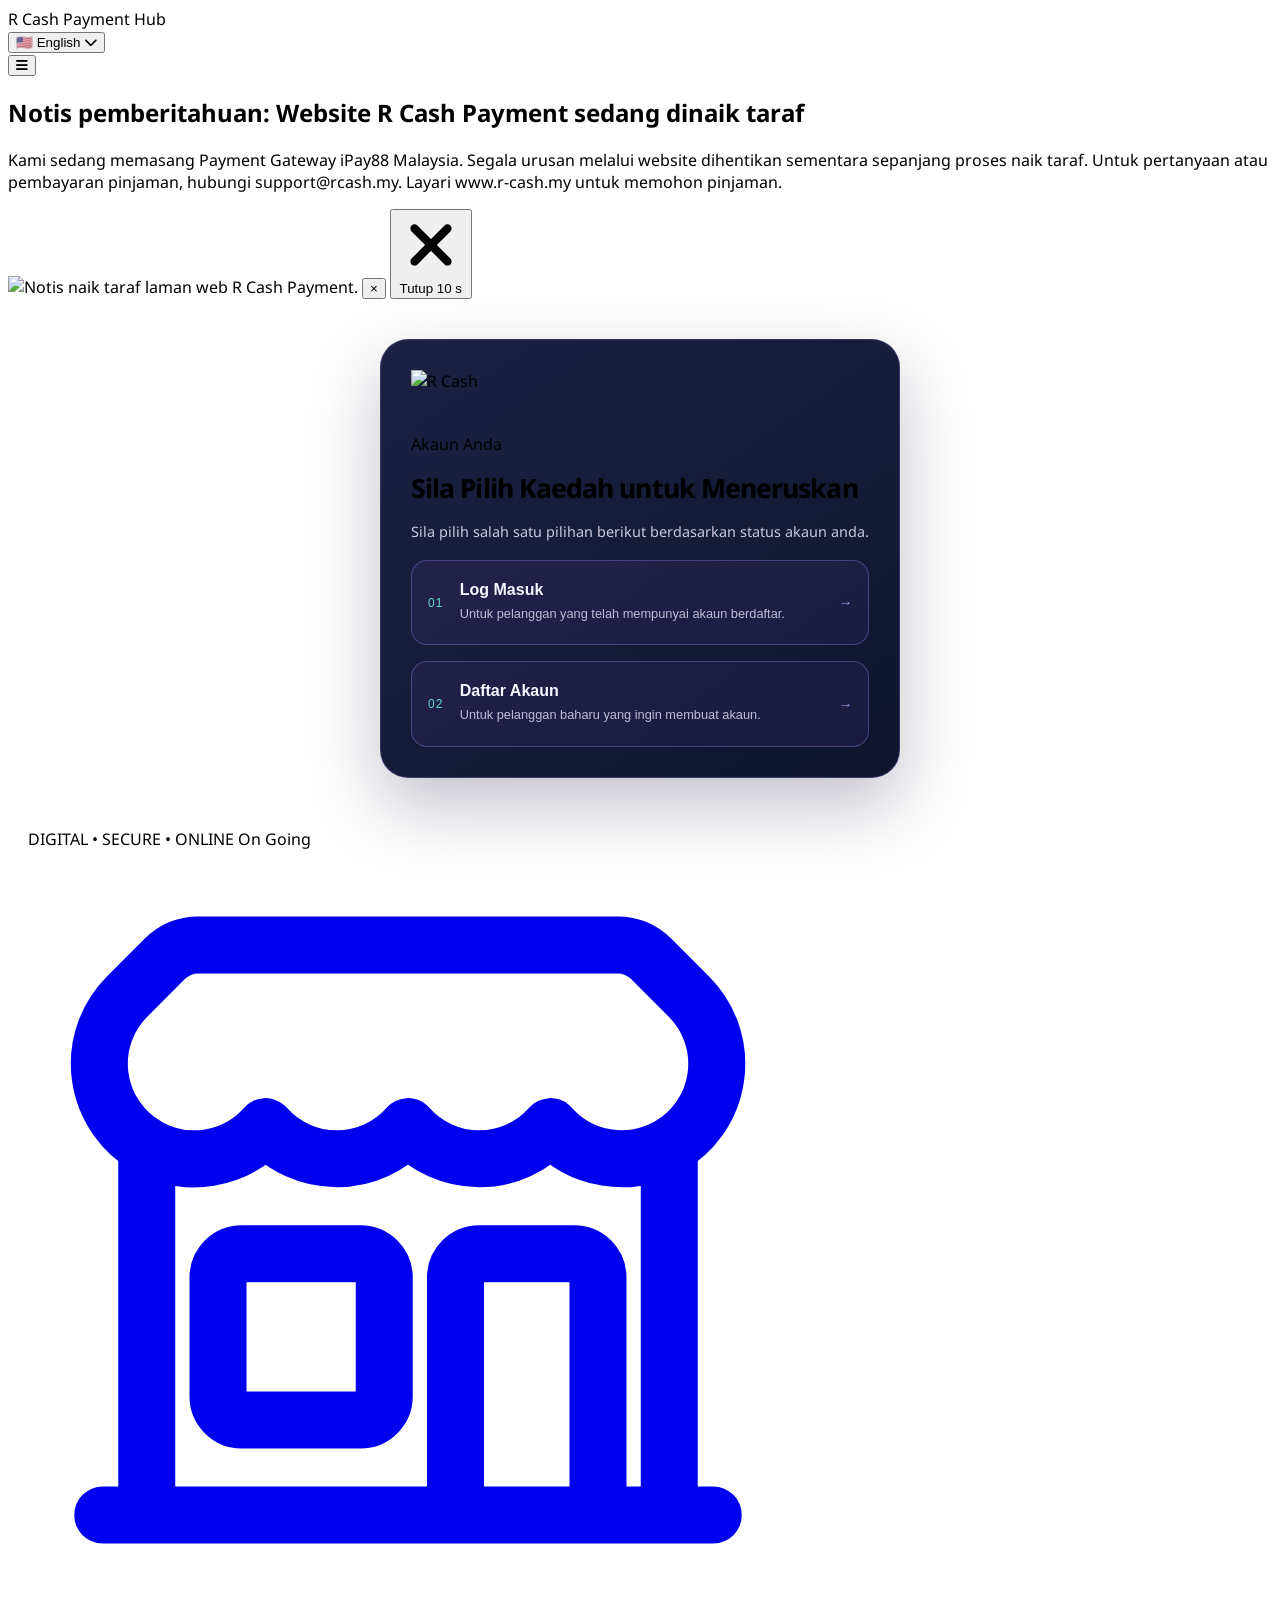
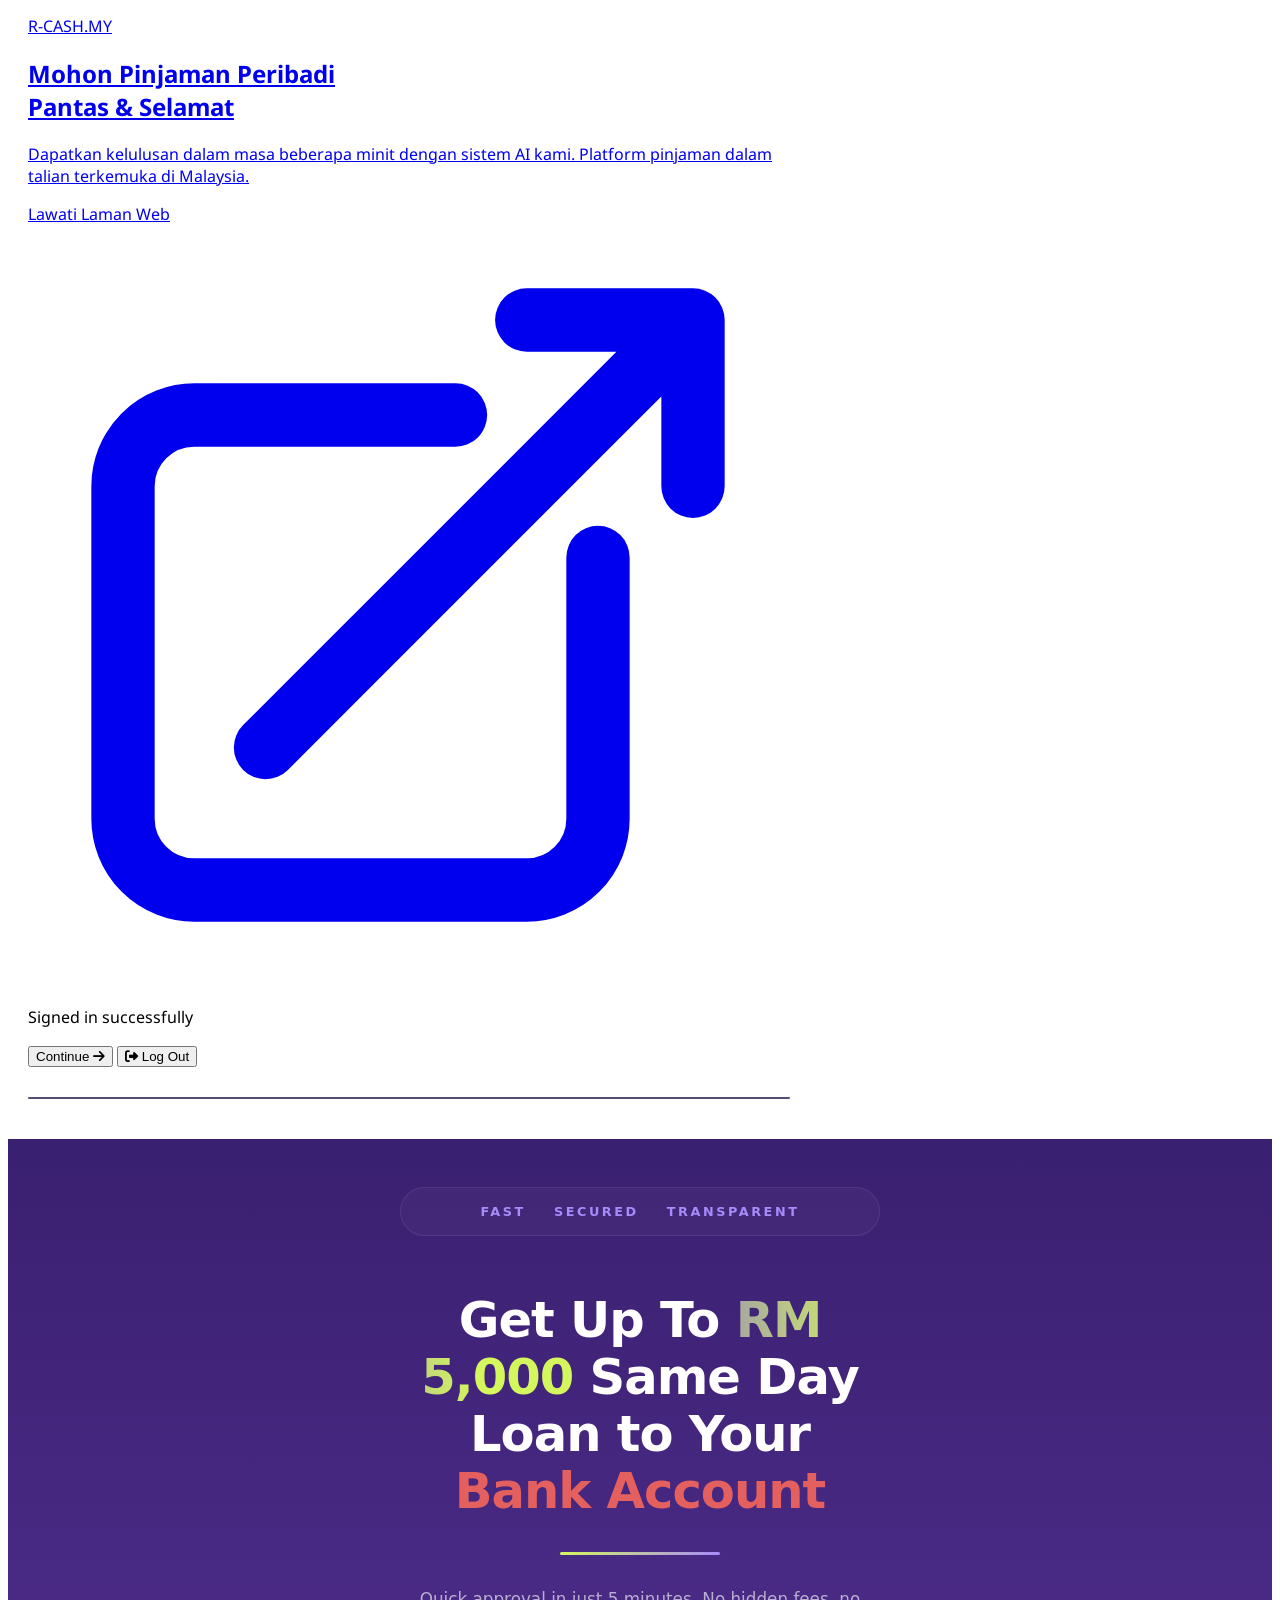
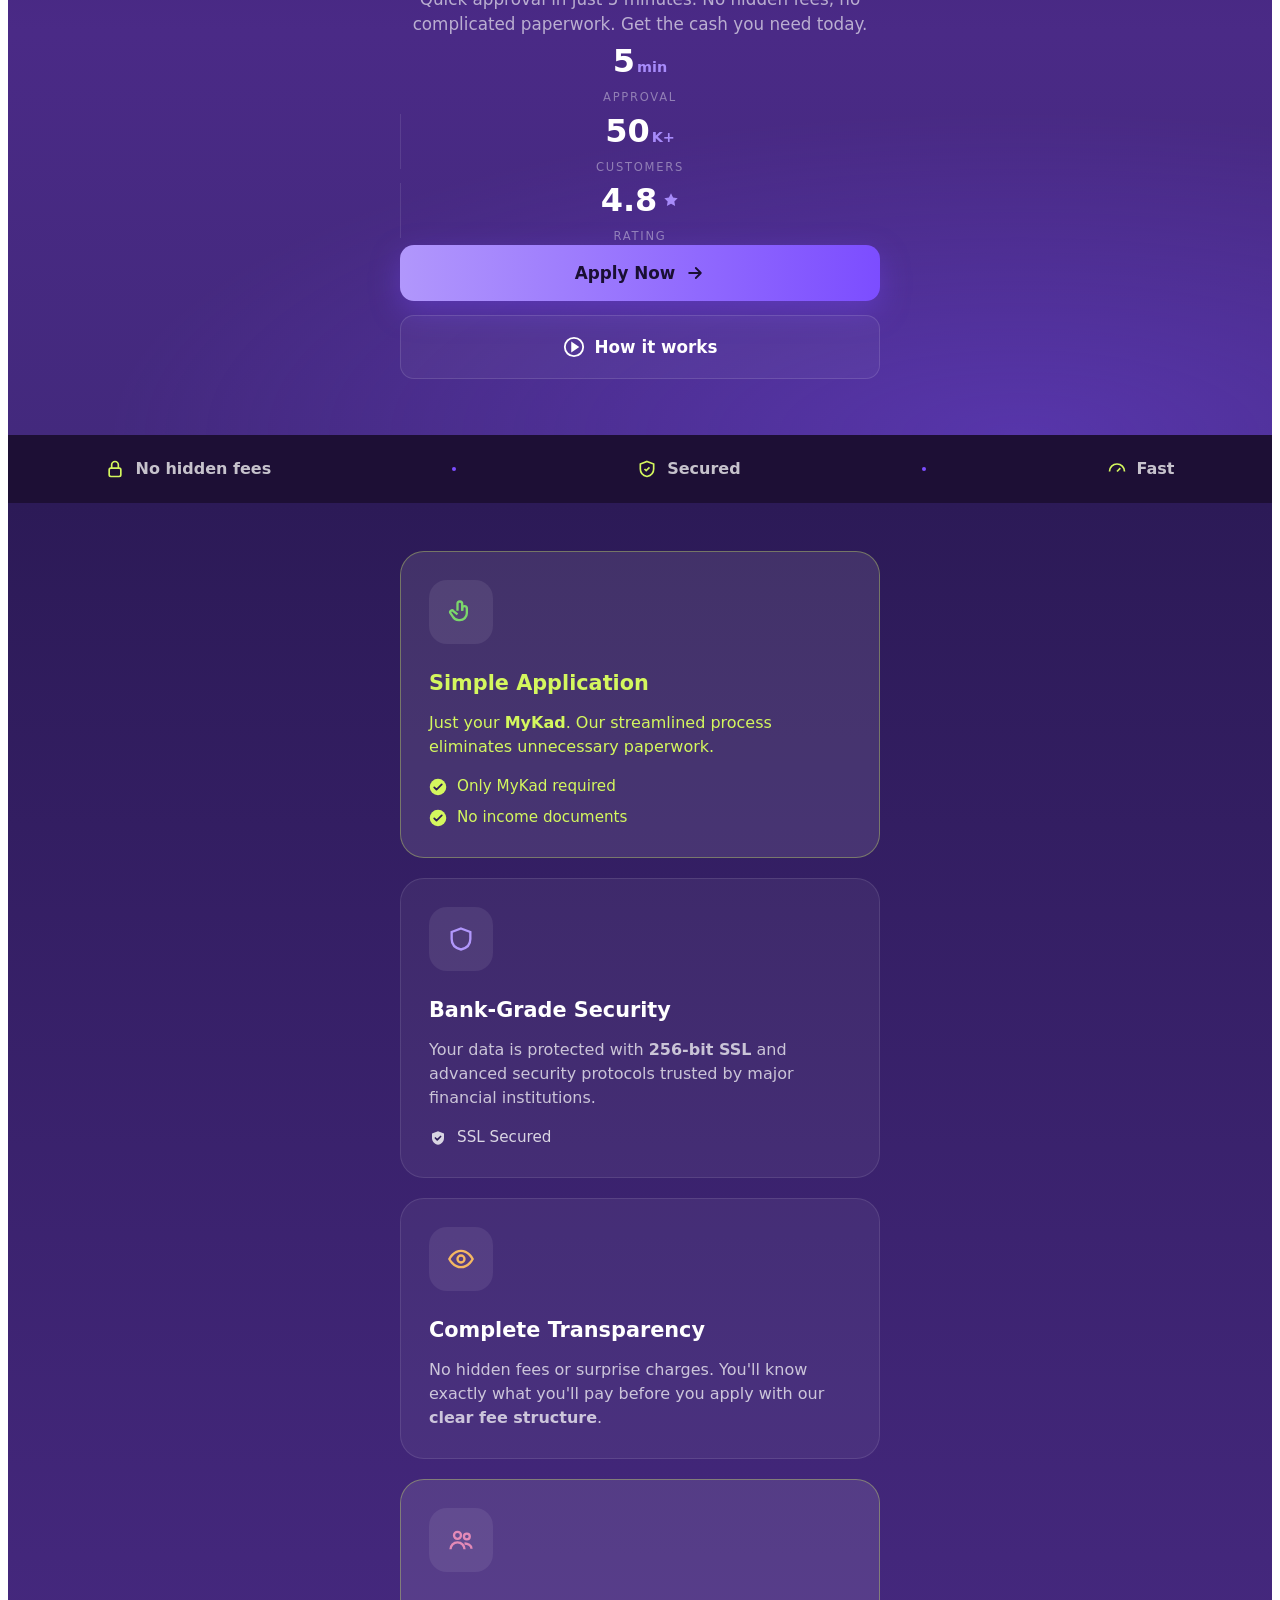
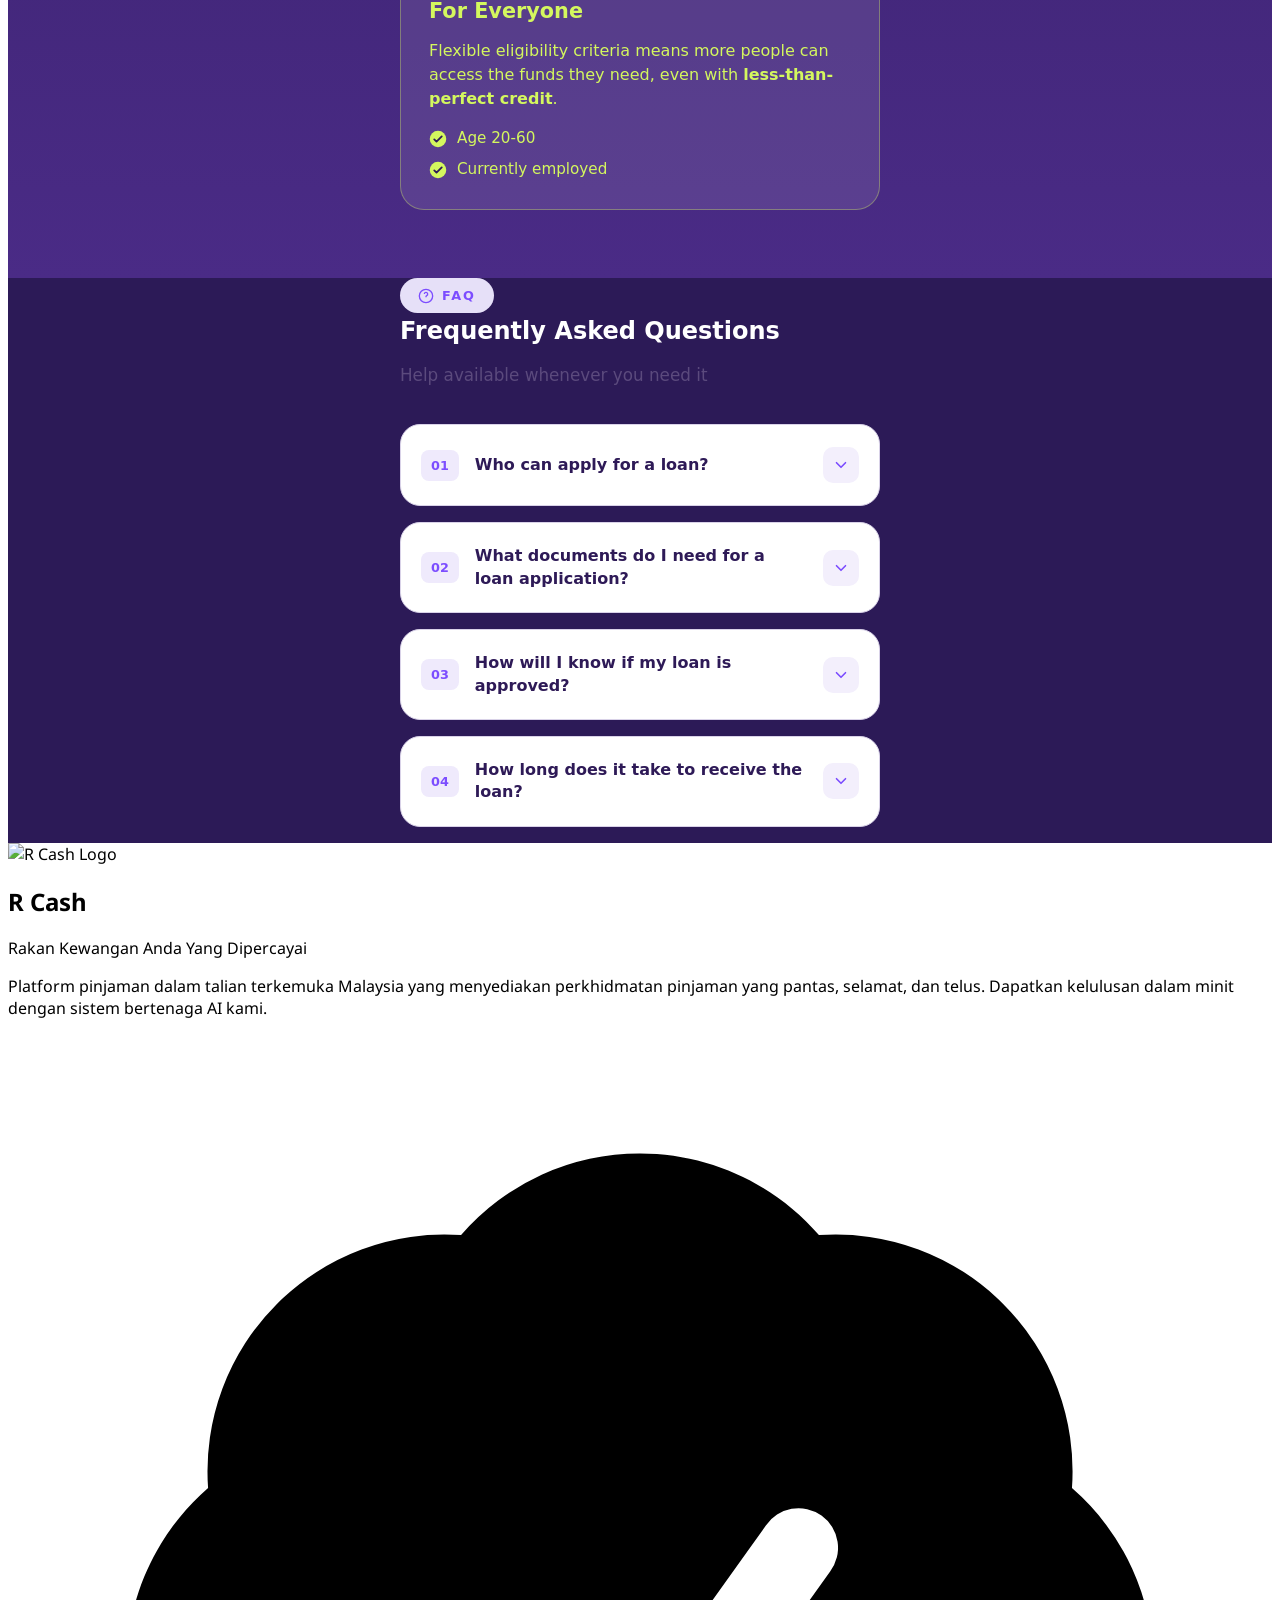
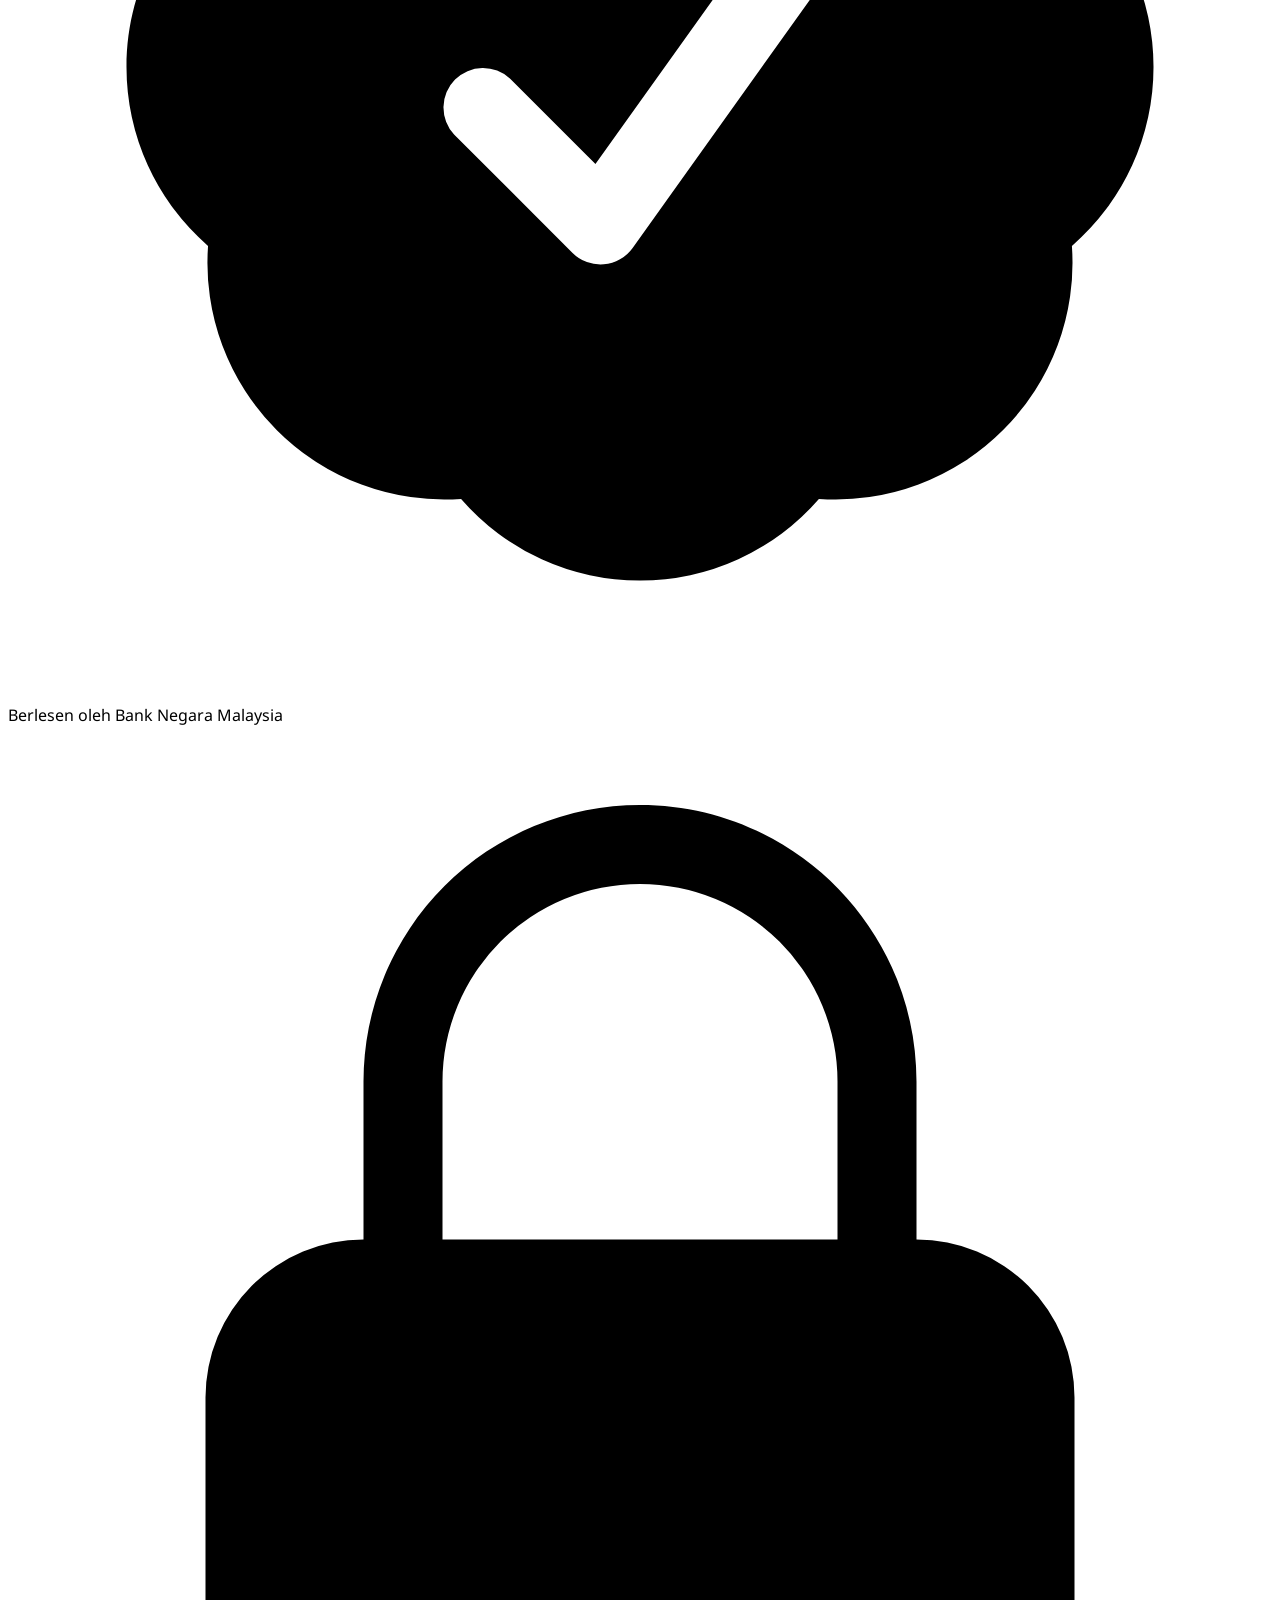
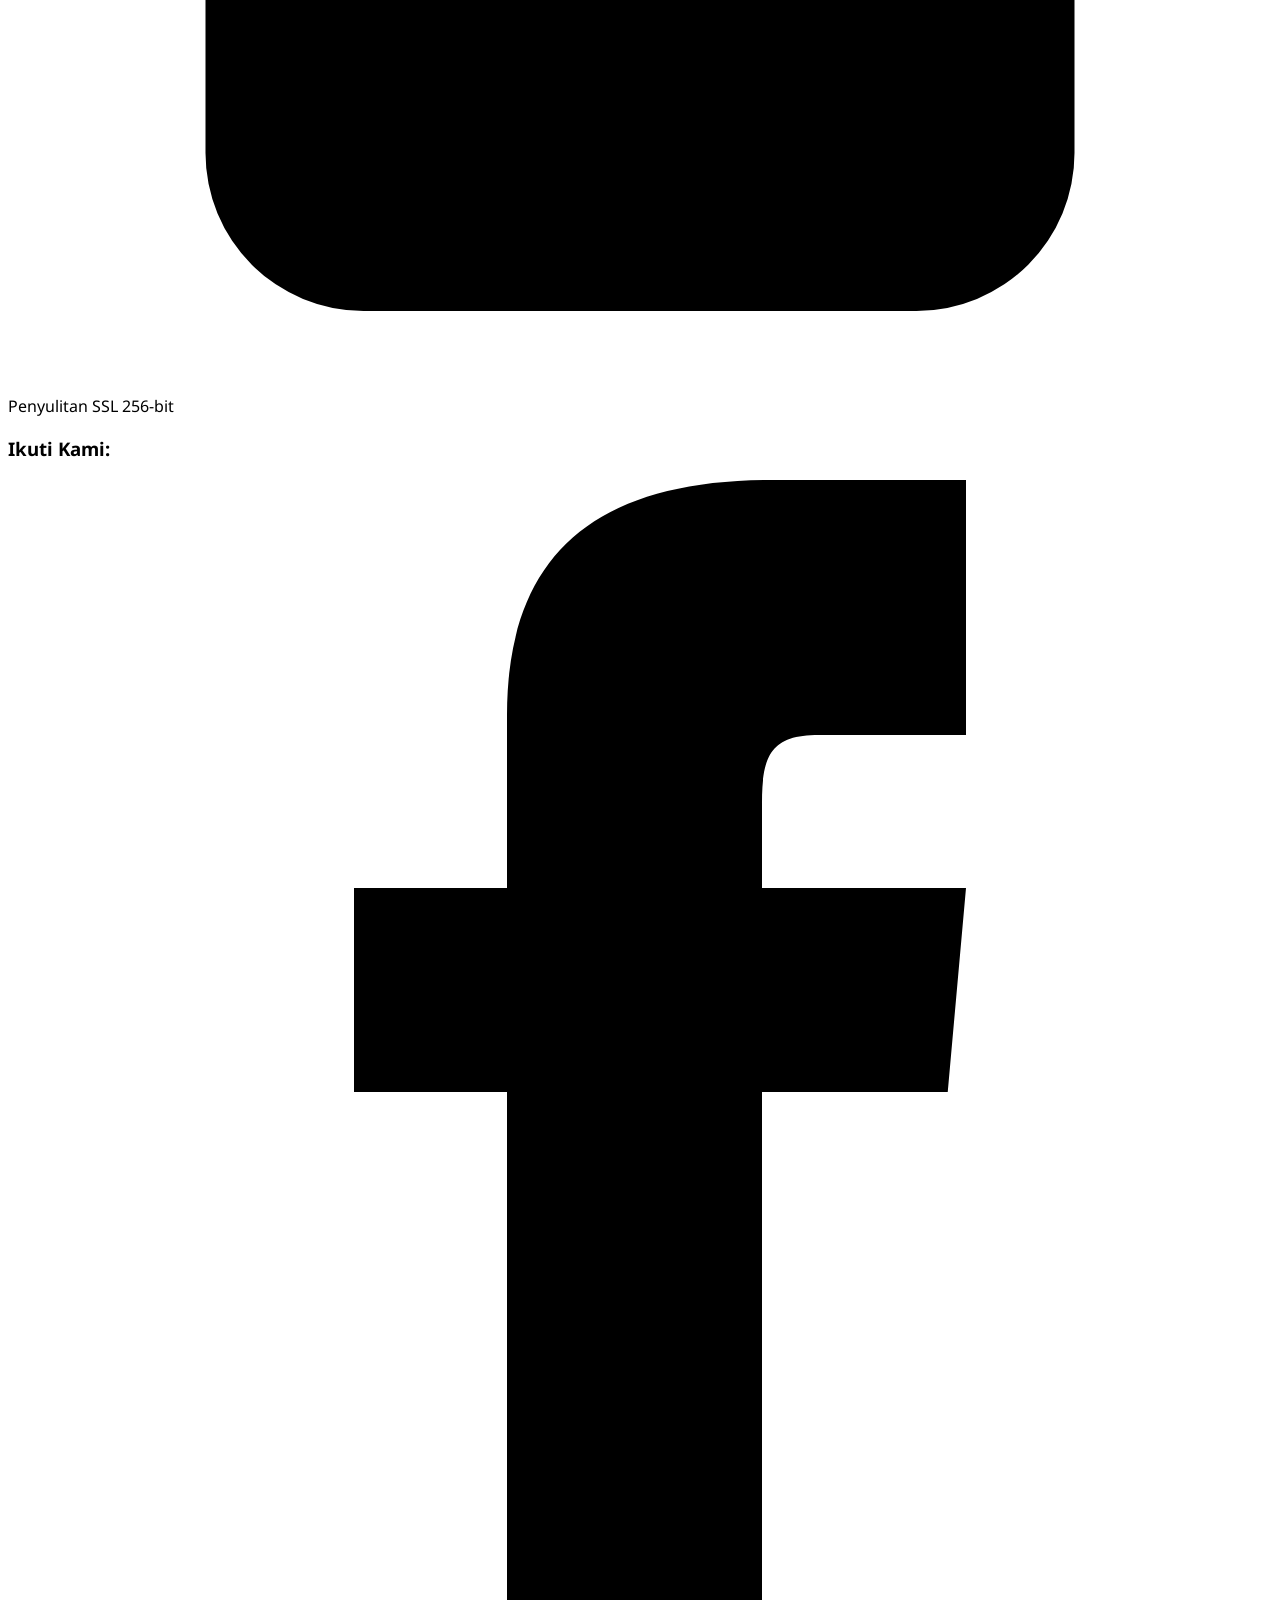
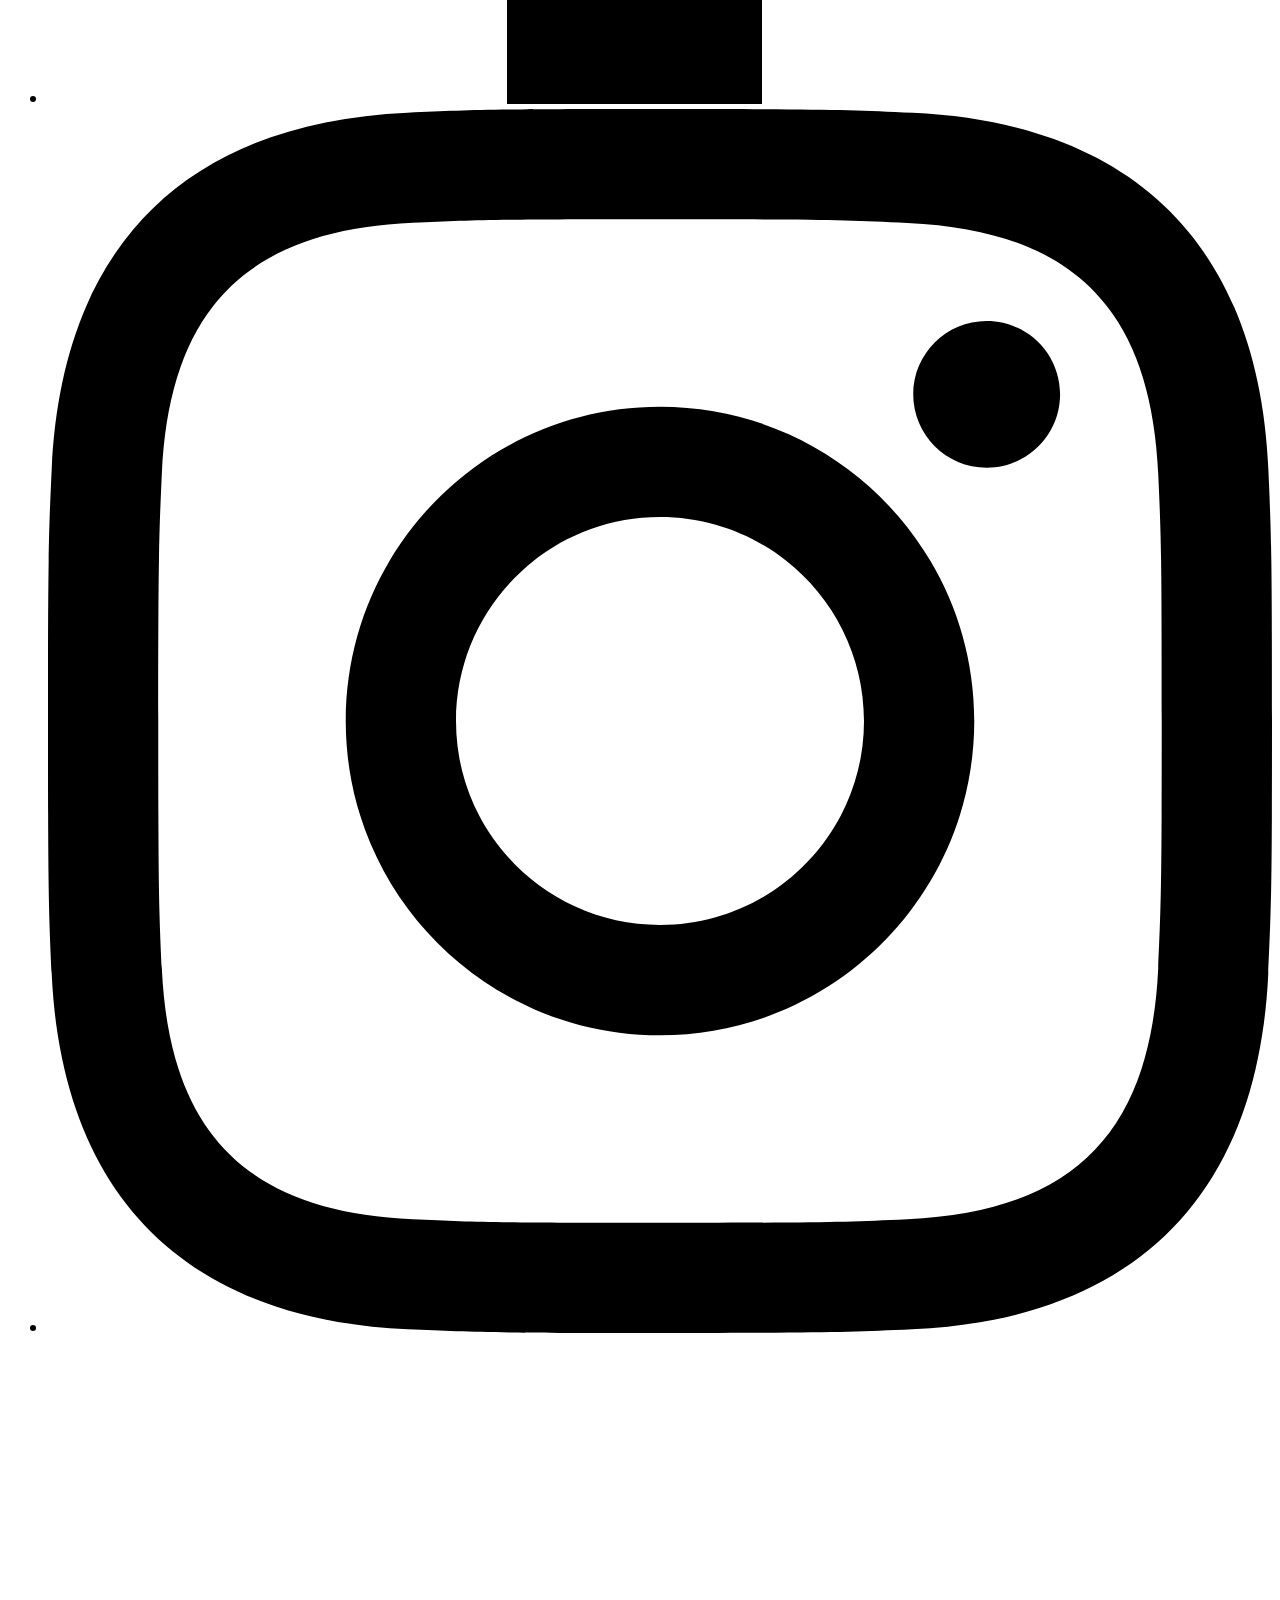
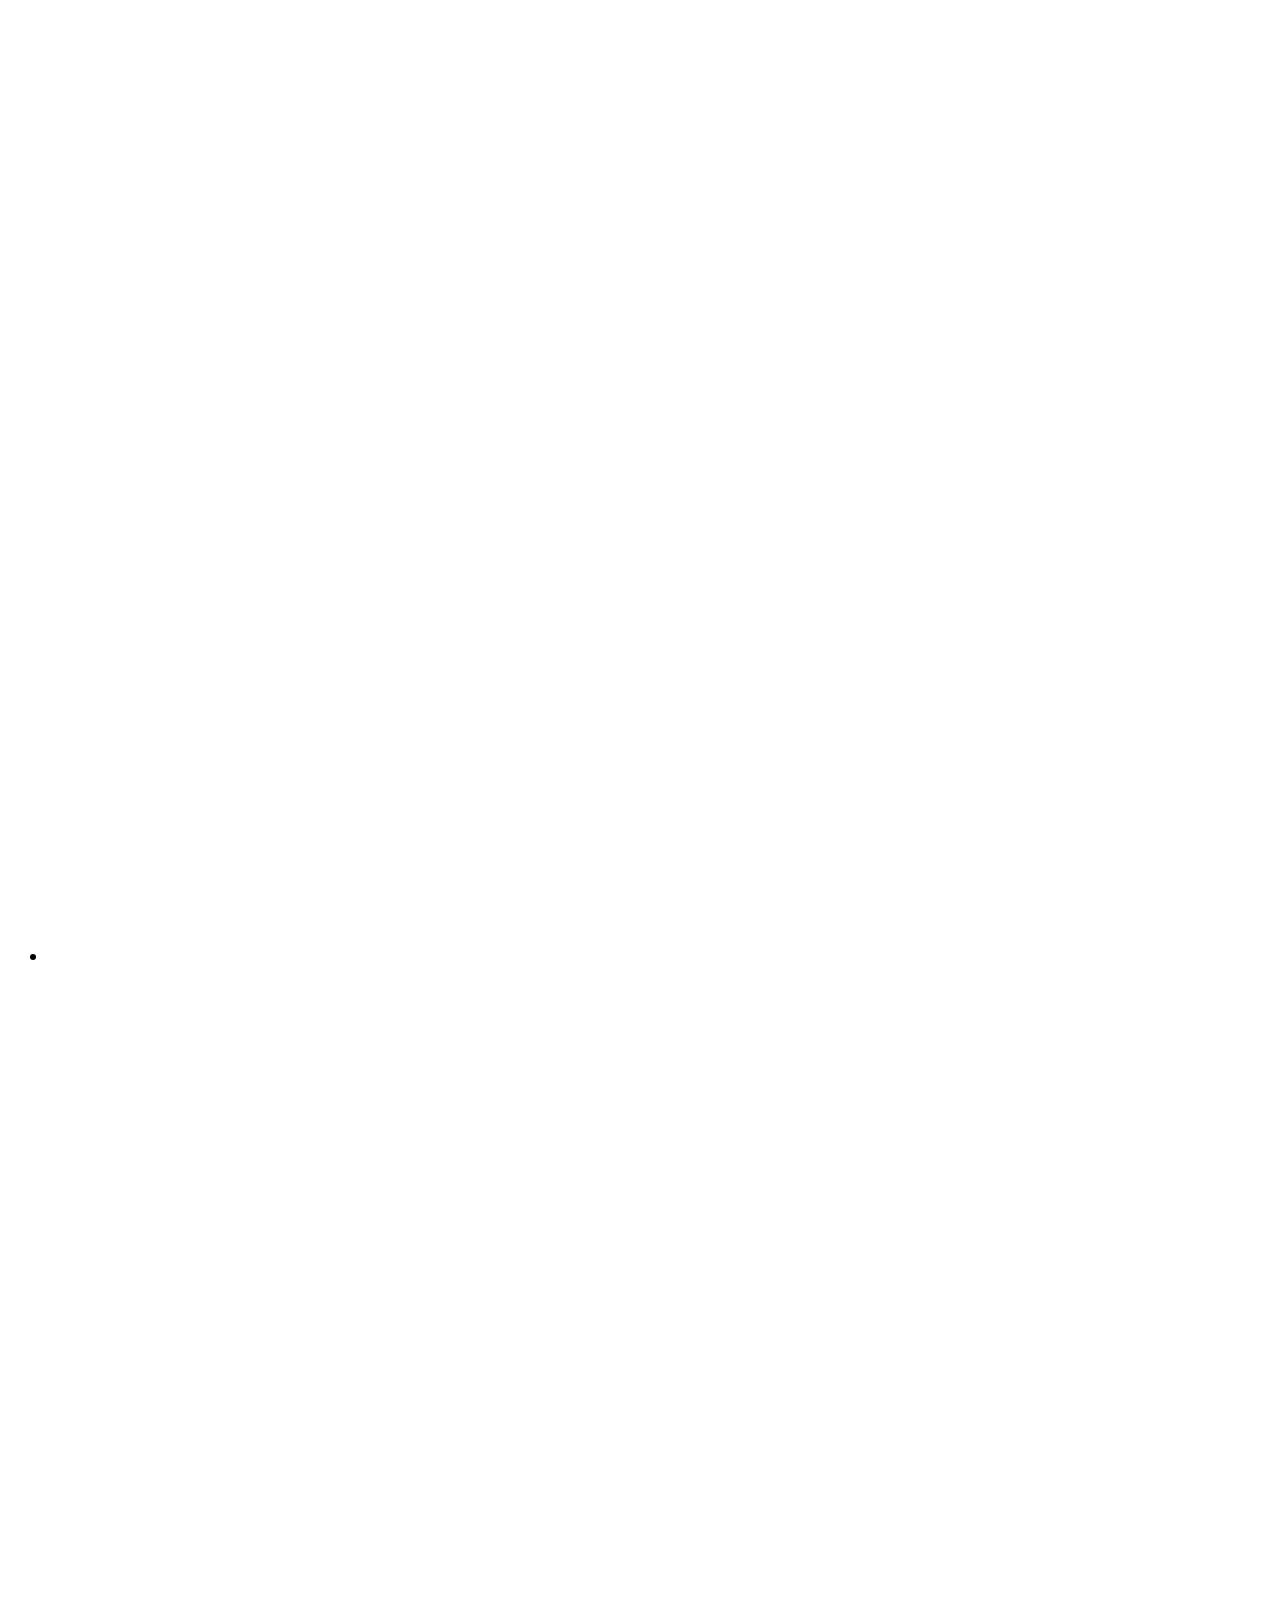
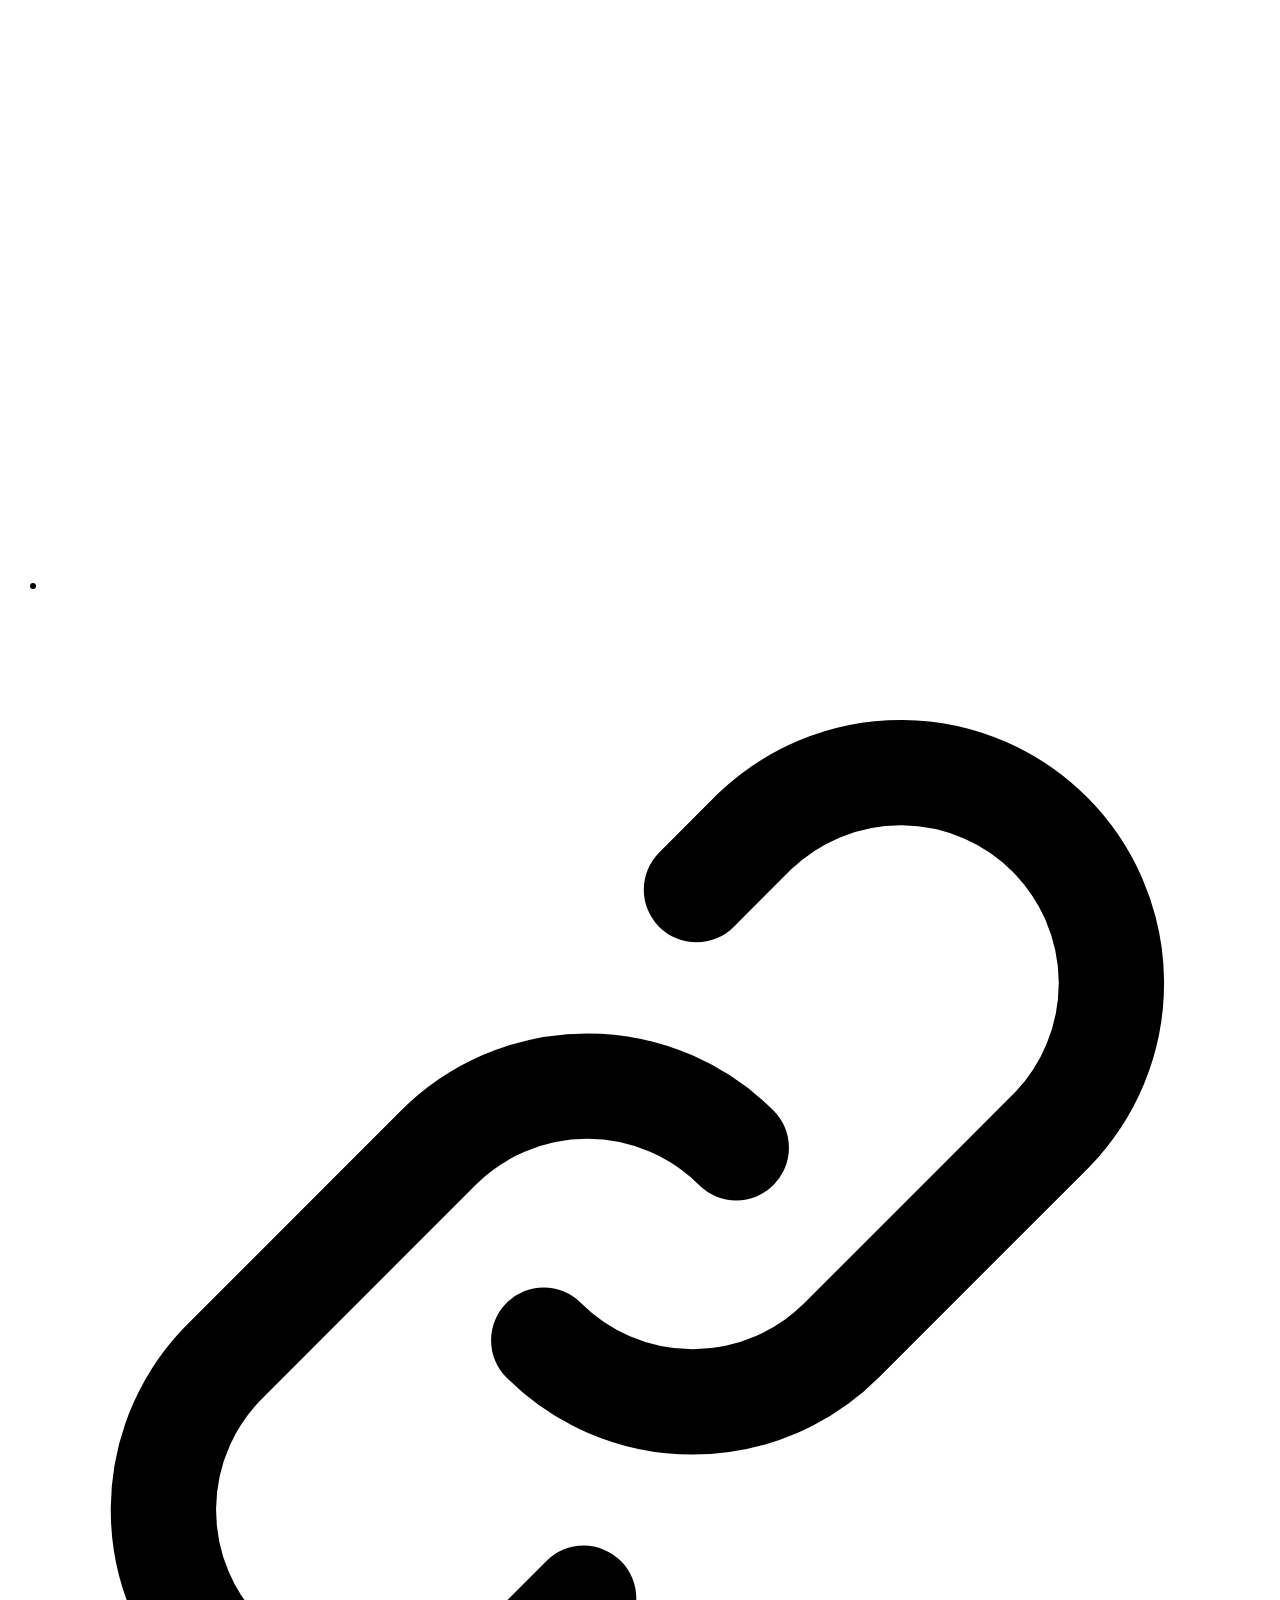
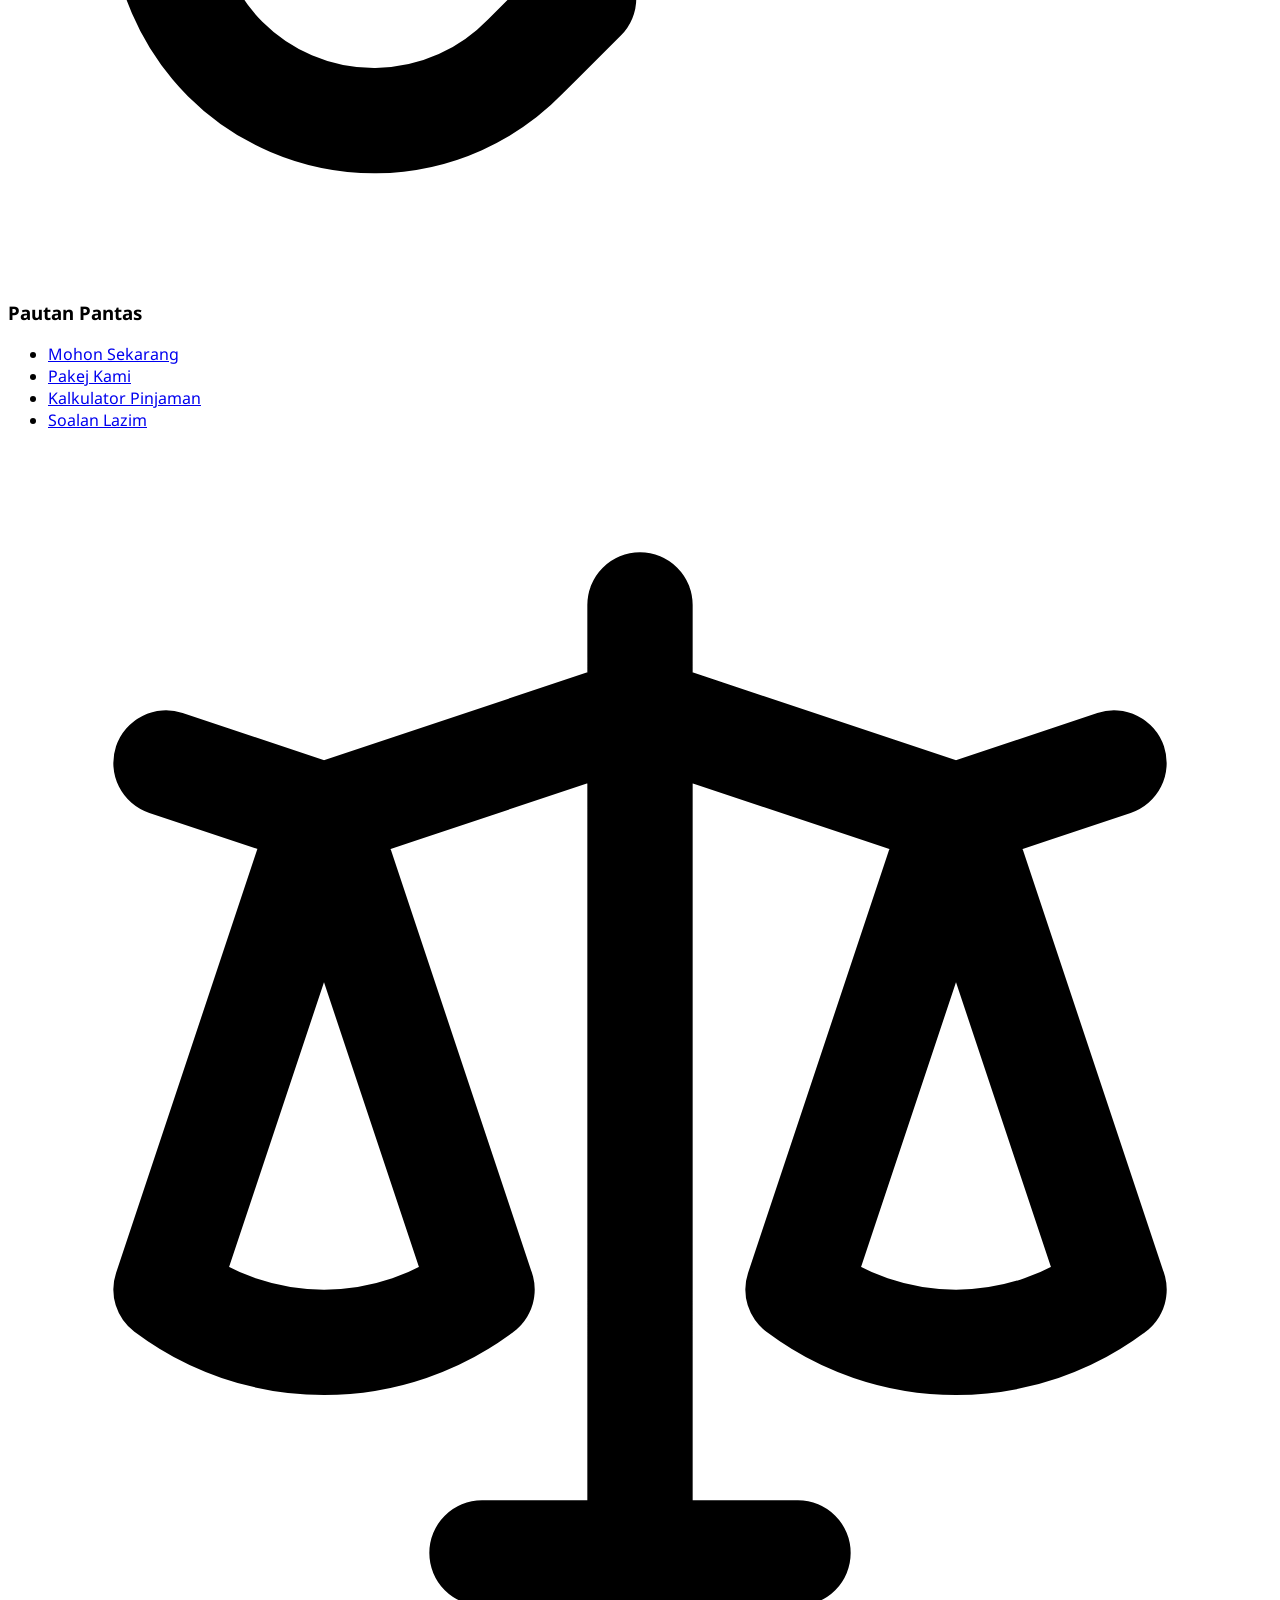
==== commit 97c7c64a: "Update index.html" ====
--- a/index.html
+++ b/index.html
@@ -1472,6 +1472,7 @@
 </script>
 <noscript>Powered by <a href="https://www.smartsupp.com" target="_blank">Smartsupp</a></noscript>
 
+<script>smartsupp('group', 'HlwJ0uu7Rj'); //Kumpulan R Cash Support Team</script>
     <script>
     window.addEventListener('load', function () {
         setTimeout(() => {
--- a/auth/account-flow.css
+++ b/auth/account-flow.css
@@ -0,0 +1,46 @@
+/* Closed overlays must never intercept clicks, even if Tailwind's CDN is delayed. */
+.sidebar-overlay.hidden,.sidebar-overlay[hidden],.sidebar-overlay[aria-hidden="true"] {display:none!important;pointer-events:none!important;}
+.sidebar-overlay[aria-hidden="false"] {display:flex;pointer-events:auto;}
+#firebaseAuthContainer [hidden], #firebaseAuthContainer .hidden {display:none!important;}
+.login-live-background,.login-live-orb,.background-orb {pointer-events:none!important;}
+#firebaseAuthContainer {max-width:520px;isolation:isolate;margin:30px auto 40px;padding:10px;background:none;box-shadow:none;border:0;}
+#firebaseAuthContainer .login-card {padding:30px;border:1px solid #a78bfa40;border-radius:28px;background:linear-gradient(145deg,#1c2143,#10152d);box-shadow:0 28px 70px #0c052b40;}
+#firebaseAuthContainer .auth-brand-logo {width:156px;height:55px;object-fit:contain;margin:0 auto 25px;}
+#firebaseAuthContainer .login-title {font-size:1.65rem;line-height:1.3;font-weight:750;letter-spacing:-.035em;margin:12px 0;}
+#firebaseAuthContainer .login-subtitle {line-height:1.7;color:#cdc9de;font-size:.9rem;}
+#firebaseAuthContainer .account-choice {display:flex;align-items:center;gap:16px;width:100%;text-align:left;color:#f8f6ff;padding:20px 16px;margin-top:16px;border:1px solid #a78bfa55;border-radius:16px;background:#8b5cf614;cursor:pointer;transition:background .2s,transform .2s;}
+#firebaseAuthContainer .account-choice:hover {background:#8b5cf62e;transform:translateY(-2px);border-color:#a78bfa;}
+.account-choice strong,.account-choice small {display:block;}.account-choice strong{font-size:1rem;}.account-choice small{color:#c1bcd5;line-height:1.6;font-size:.8rem;margin-top:5px;}.choice-number{color:#64d9c7;font-size:.75rem;letter-spacing:.1em;}.account-choice>span:last-child{margin-left:auto;color:#b6a0ff;}
+#firebaseAuthContainer .login-panel {margin-top:20px;display:flex;flex-direction:column;gap:10px;}
+#firebaseAuthContainer fieldset {border:0;padding:0;margin:0 0 4px;display:flex;flex-direction:column;gap:10px;min-width:0;}
+#firebaseAuthContainer label{font-size:.83rem;font-weight:600;color:#eae6f4;margin-top:6px;}
+#firebaseAuthContainer input {box-sizing:border-box;width:100%;min-width:0;border:1px solid #a78bfa55;border-radius:12px;background:#0d112a88;color:#fff;padding:13px 14px;font-size:16px;}
+#firebaseAuthContainer input:focus{outline:2px solid #a78bfa;outline-offset:2px;}
+#firebaseAuthContainer .auth-phone {display:flex;align-items:center;border:1px solid #a78bfa55;border-radius:12px;background:#0d112a88;}
+.auth-phone>span{white-space:nowrap;padding:0 12px;color:#d8d2ef;font-size:.9rem;}#firebaseAuthContainer .auth-phone input{border:0;background:none;}
+#firebaseAuthContainer .login-provider-button{margin:20px 0 12px;background:#fff;border-radius:12px;min-height:48px;color:#1f253b;}
+.method-switch{display:grid;grid-template-columns:1fr 1fr;gap:6px;background:#080e2580;border-radius:12px;padding:5px;margin-top:15px;}
+.method-switch button{border:0;border-radius:9px;color:#ccc5e2;background:none;padding:12px 8px;font-size:.8rem;cursor:pointer;}.method-switch button[aria-pressed="true"]{background:#8b5cf63d;color:#f4eeff;}
+#firebaseAuthContainer .login-primary-button{width:100%;border:0;border-radius:12px;min-height:48px;margin-top:8px;padding:13px;background:linear-gradient(110deg,#b197fc,#8b5cf6);color:#1b1236;font-weight:700;cursor:pointer;}
+#firebaseAuthContainer .login-link-button,#firebaseAuthContainer a {font-size:.85rem;color:#c1abff;text-decoration:underline;text-underline-offset:3px;cursor:pointer;background:none;border:0;line-height:1.65;}
+#firebaseAuthContainer .login-link-button{margin:12px 0;padding:0;}
+.login-account-links {margin-top:22px;padding-top:18px;border-top:1px solid #a78bfa30;color:#c8c3da;display:flex;flex-wrap:wrap;justify-content:space-between;gap:12px;font-size:.82rem;}
+#firebaseAuthContainer .otp-boxes{display:grid;grid-template-columns:repeat(6,minmax(0,1fr));gap:8px;margin-top:4px;}
+#firebaseAuthContainer .otp-digit{width:100%;height:54px;text-align:center;padding:0;font-size:22px;font-weight:700;border-radius:10px;}
+#firebaseAuthContainer .login-message{white-space:pre-line;line-height:1.7;font-size:.85rem;color:#95e7d6;margin:16px 0 0;min-height:0;}
+#firebaseAuthContainer .login-message:empty{display:none;}#firebaseAuthContainer .login-message.error{color:#ffb5b5;}
+.account-notice{margin-top:20px;padding:16px;border:1px solid #d8ba744d;background:#d8ba7412;border-radius:14px;color:#f0dcc0;font-size:.88rem;line-height:1.7;}
+#firebaseAuthContainer button:disabled{opacity:.55;cursor:not-allowed;}
+#mainPage{min-height:0!important;}#mainPage>main{max-width:760px;width:100%;padding:0 20px 40px;justify-content:flex-start;}
+.admin-glass-overlay{width:100%;display:grid;grid-template-columns:48px 1fr;gap:18px;padding:28px;text-align:left;background:linear-gradient(120deg,#f4f0ff,#fff);border:1px solid #d6c9f5;border-radius:24px;box-shadow:0 15px 45px #10082222;}
+.admin-overlay-icon{width:48px;height:48px;border-radius:15px;background:#ede4ff;color:#7143c9;display:grid;place-items:center;}.admin-overlay-icon svg{width:26px;height:26px;}.admin-overlay-label{color:#7143c9;letter-spacing:.13em;font-size:.66rem;font-weight:700;}.admin-overlay-content h2{font-size:1.4rem;line-height:1.3;margin:8px 0;color:#25143e;}.admin-overlay-content h2 span{display:block;}.admin-overlay-content p{font-size:.88rem;color:#635672;line-height:1.75;}.admin-overlay-status{position:static;grid-column:2;justify-self:start;color:#256d60;background:#e7f7ef;}
+.rcash-news{width:100%;margin-top:30px;background:#17162ed9;border:1px solid #a78bfa40;border-radius:24px;color:#f6f3ff;}.news-heading h2,.news-item h3{color:#f6f3ff;}.news-heading p,.news-item p{color:#d0c5e4;}.news-item{background:linear-gradient(120deg,#32204f,#22203f);border-color:#a78bfa30;}.news-icon,.news-brand-icon{color:#b99aff;background:#a78bfa22;}.news-footer{color:#8fe0d1;}
+#features-container{background:#f7f5fb;padding:50px 20px;}#featuresPage{max-width:1080px;margin:auto;min-height:0;}#featuresPage .hero{padding:0 0 30px;text-align:center;}#featuresPage .hero-description{max-width:600px;margin:12px auto;color:#70657e;line-height:1.8;}
+#featuresPage .features-grid{display:grid;grid-template-columns:repeat(3,minmax(0,1fr));gap:18px;}#featuresPage .feature-card{padding:26px;border-radius:22px;border:1px solid #e2d9f1;background:#fff;text-align:left;box-shadow:0 8px 26px #32204f06;}#featuresPage .feature-card p{color:#6a6078;line-height:1.8;font-size:.9rem;}#featuresPage .live-icon{width:48px;height:48px;border-radius:15px;background:#eee7fa;color:#7748c5;display:grid;place-items:center;margin-bottom:20px;}#featuresPage .live-icon svg{width:26px;height:26px;stroke-width:1.6;}#featuresPage .feature-card h3{font-size:1.05rem;margin-bottom:10px;color:#281a3f;}
+.live-icon svg,.news-icon svg,.news-brand-icon svg{animation:rcash-icon-breathe 3s ease-in-out infinite;transform-origin:center;}.feature-card:nth-child(even) svg{animation-delay:.8s;}@keyframes rcash-icon-breathe{0%,100%{transform:translateY(0);opacity:.8;}50%{transform:translateY(-3px);opacity:1;}}
+@media(max-width:700px){#featuresPage .features-grid{grid-template-columns:repeat(2,minmax(0,1fr));}.admin-glass-overlay{padding:22px;}.admin-overlay-content h2{font-size:1.15rem;}}
+@media(max-width:420px){#firebaseAuthContainer .login-card{padding:24px 18px;}.account-choice{padding:16px 12px!important;}#firebaseAuthContainer .otp-boxes{gap:6px;}#featuresPage .features-grid{grid-template-columns:1fr;}}
+@media(prefers-reduced-motion:reduce){.live-icon svg,.news-icon svg,.news-brand-icon svg{animation:none!important;}.account-choice{transition:none!important;}}
+#featuresPage .featured-card{margin:30px 0;padding:30px;border-radius:22px;}#featuresPage #latest>h2{font-size:1.5rem;margin:25px 0;color:#281a3f;}#featuresPage .hero h2{font-size:2rem;line-height:1.2;font-weight:700;color:#281a3f;}#featuresPage .read-more{display:inline-block;margin-top:15px;}.translated-notice,.translated-control{display:none;}
+/* The notice poster and its image-aligned controls stay visible in every locale.
+   Translated dialog text and control labels are provided by the existing ARIA markup. */
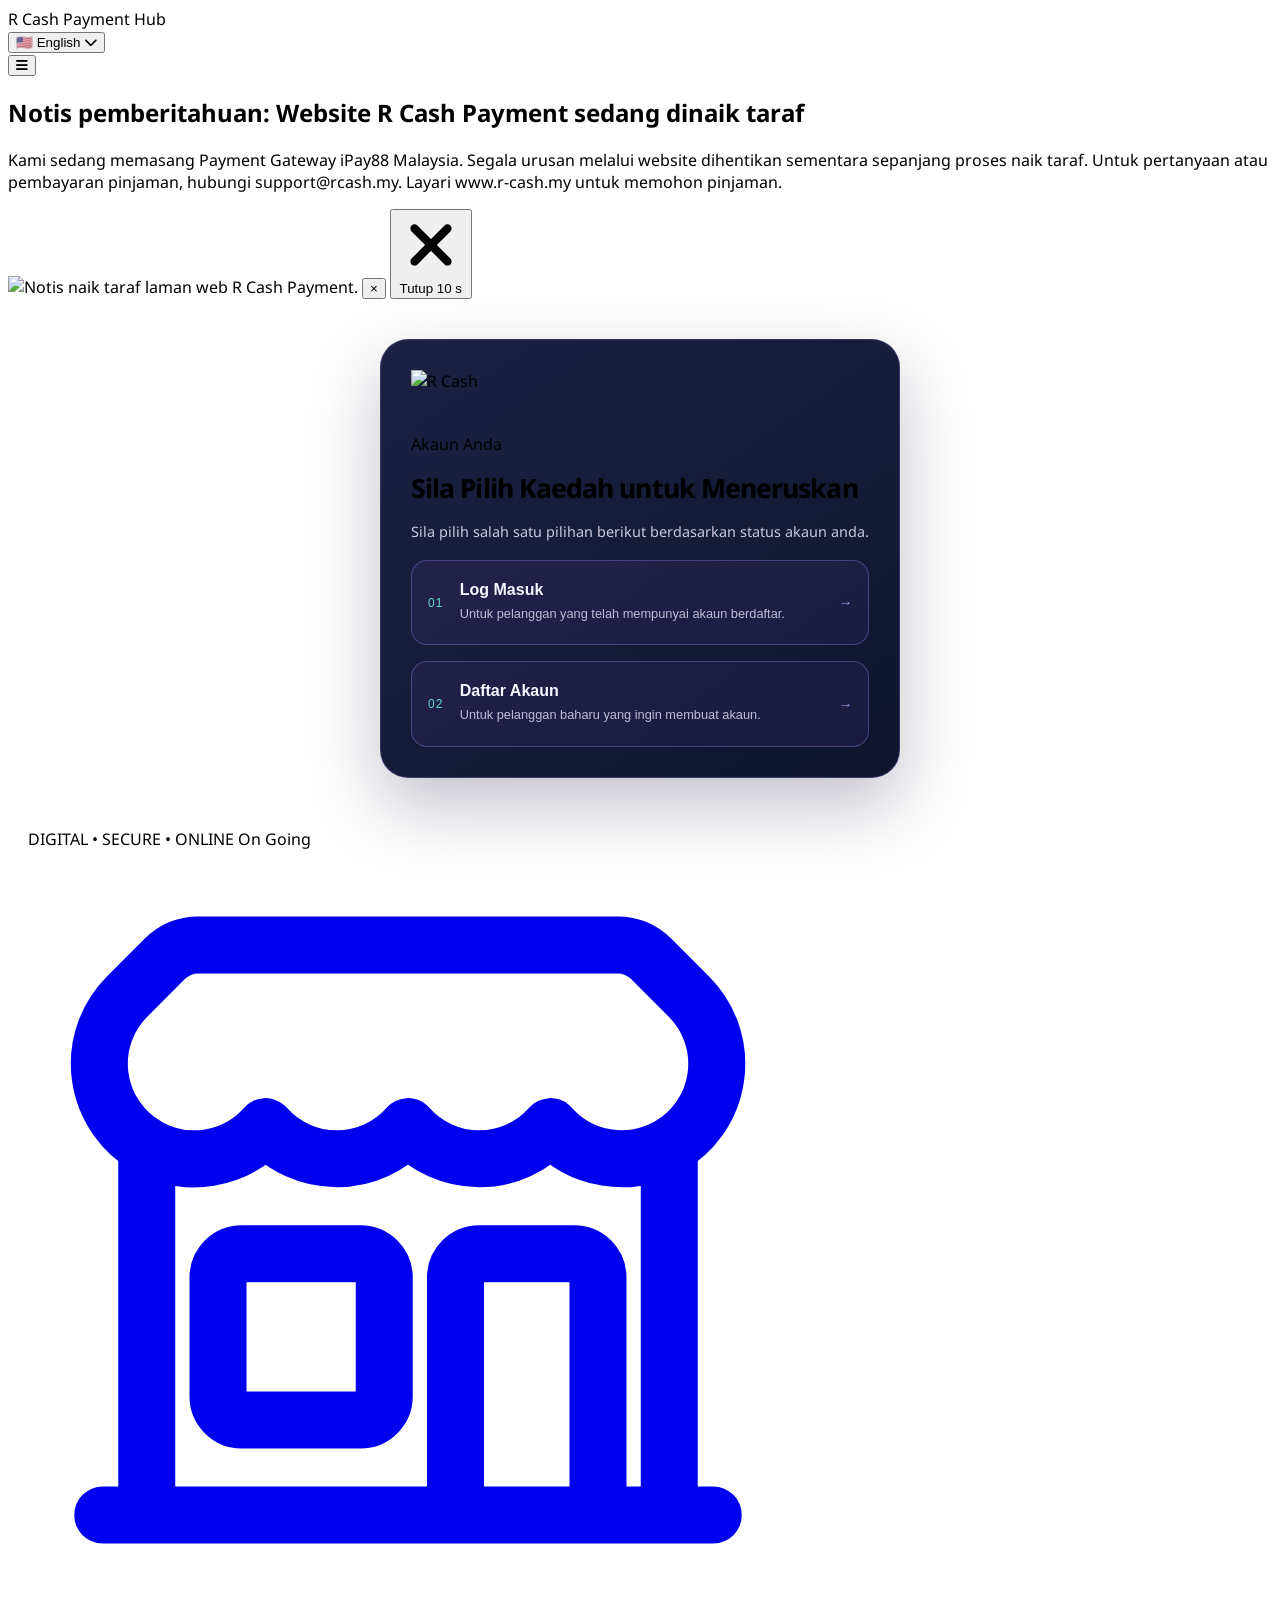
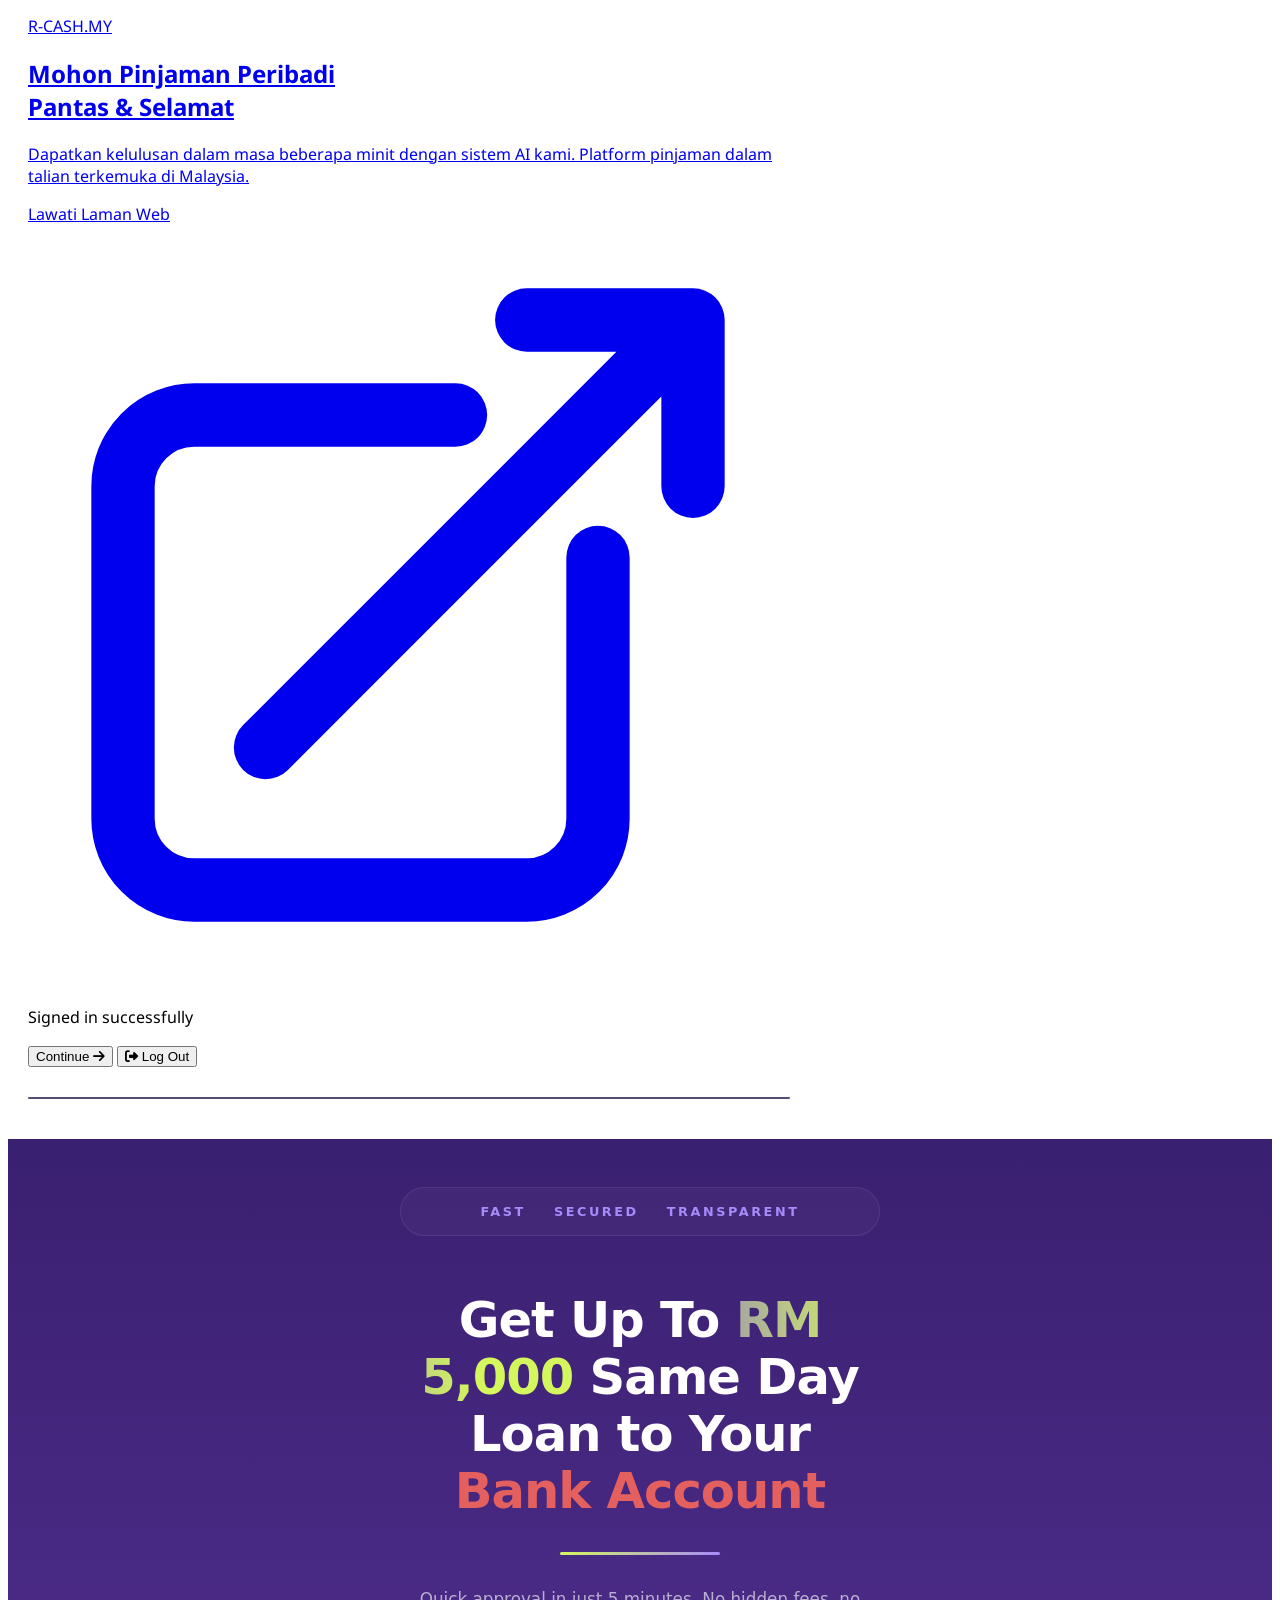
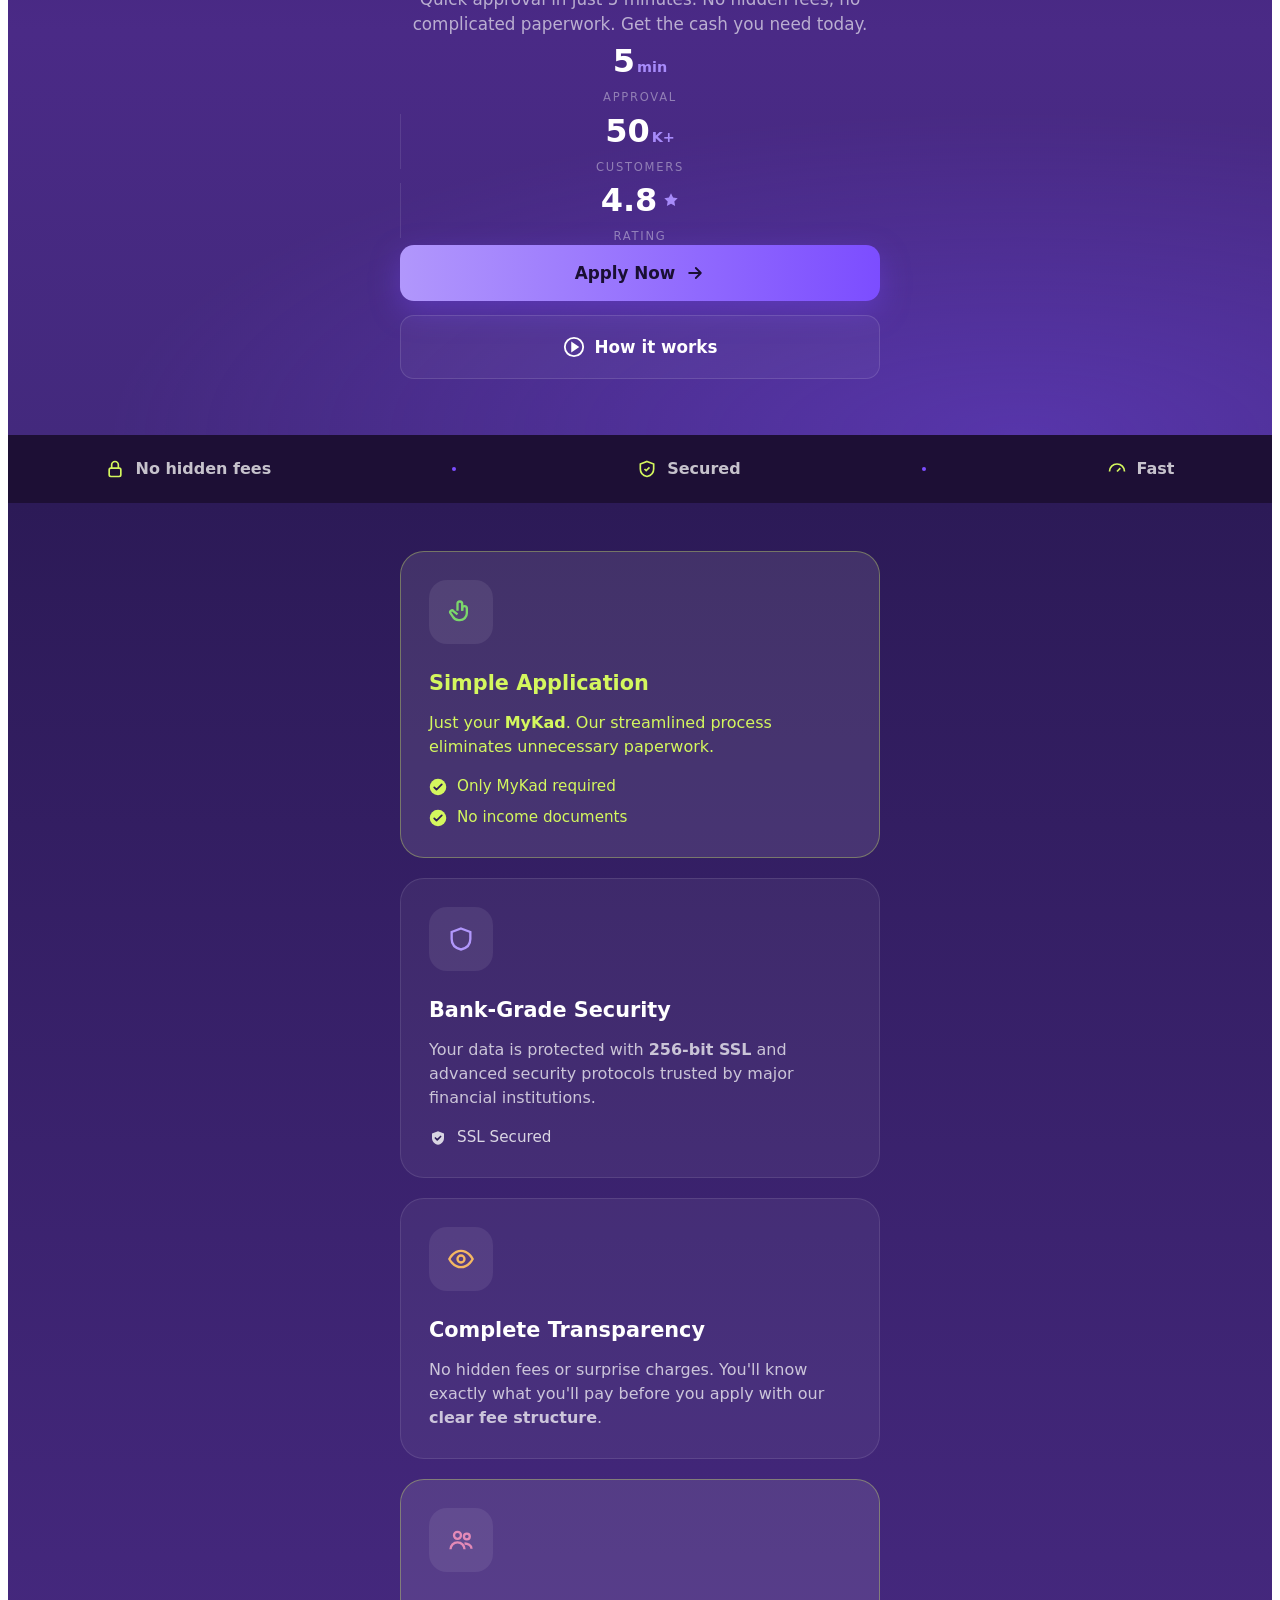
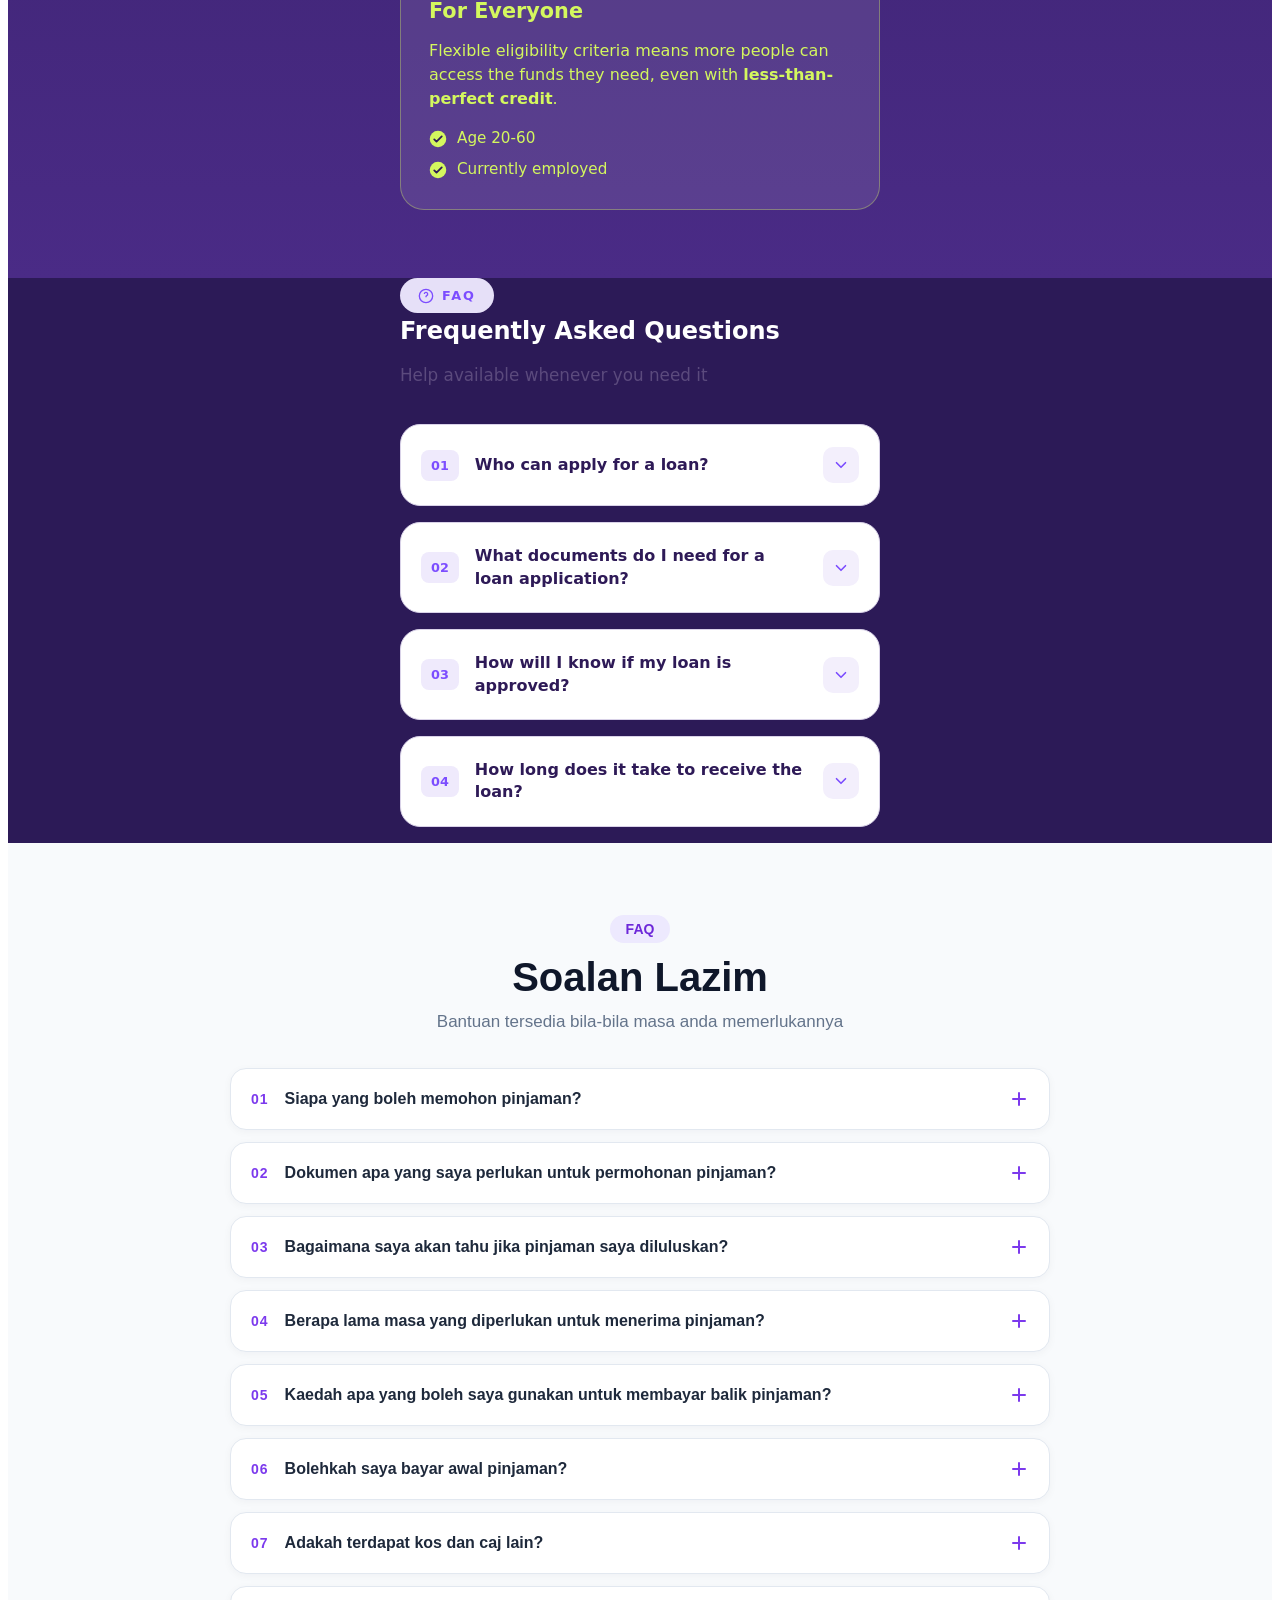
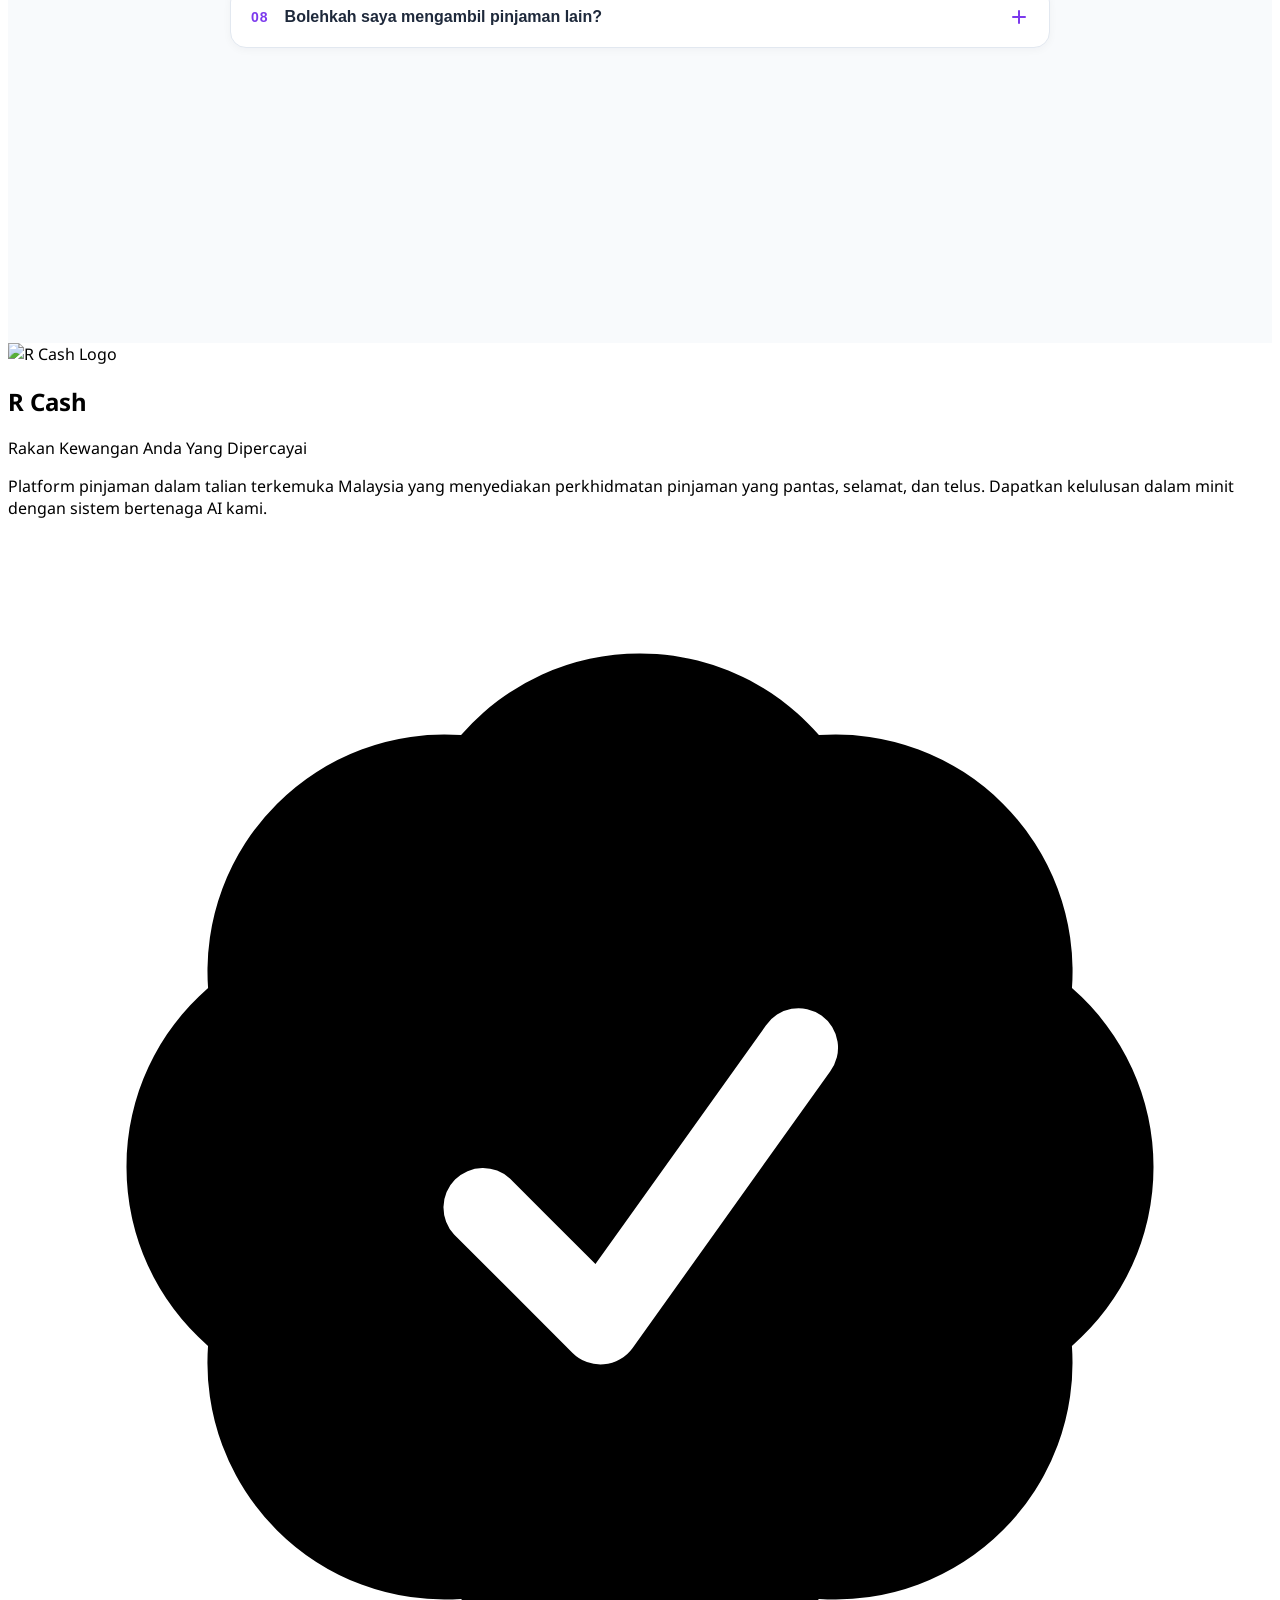
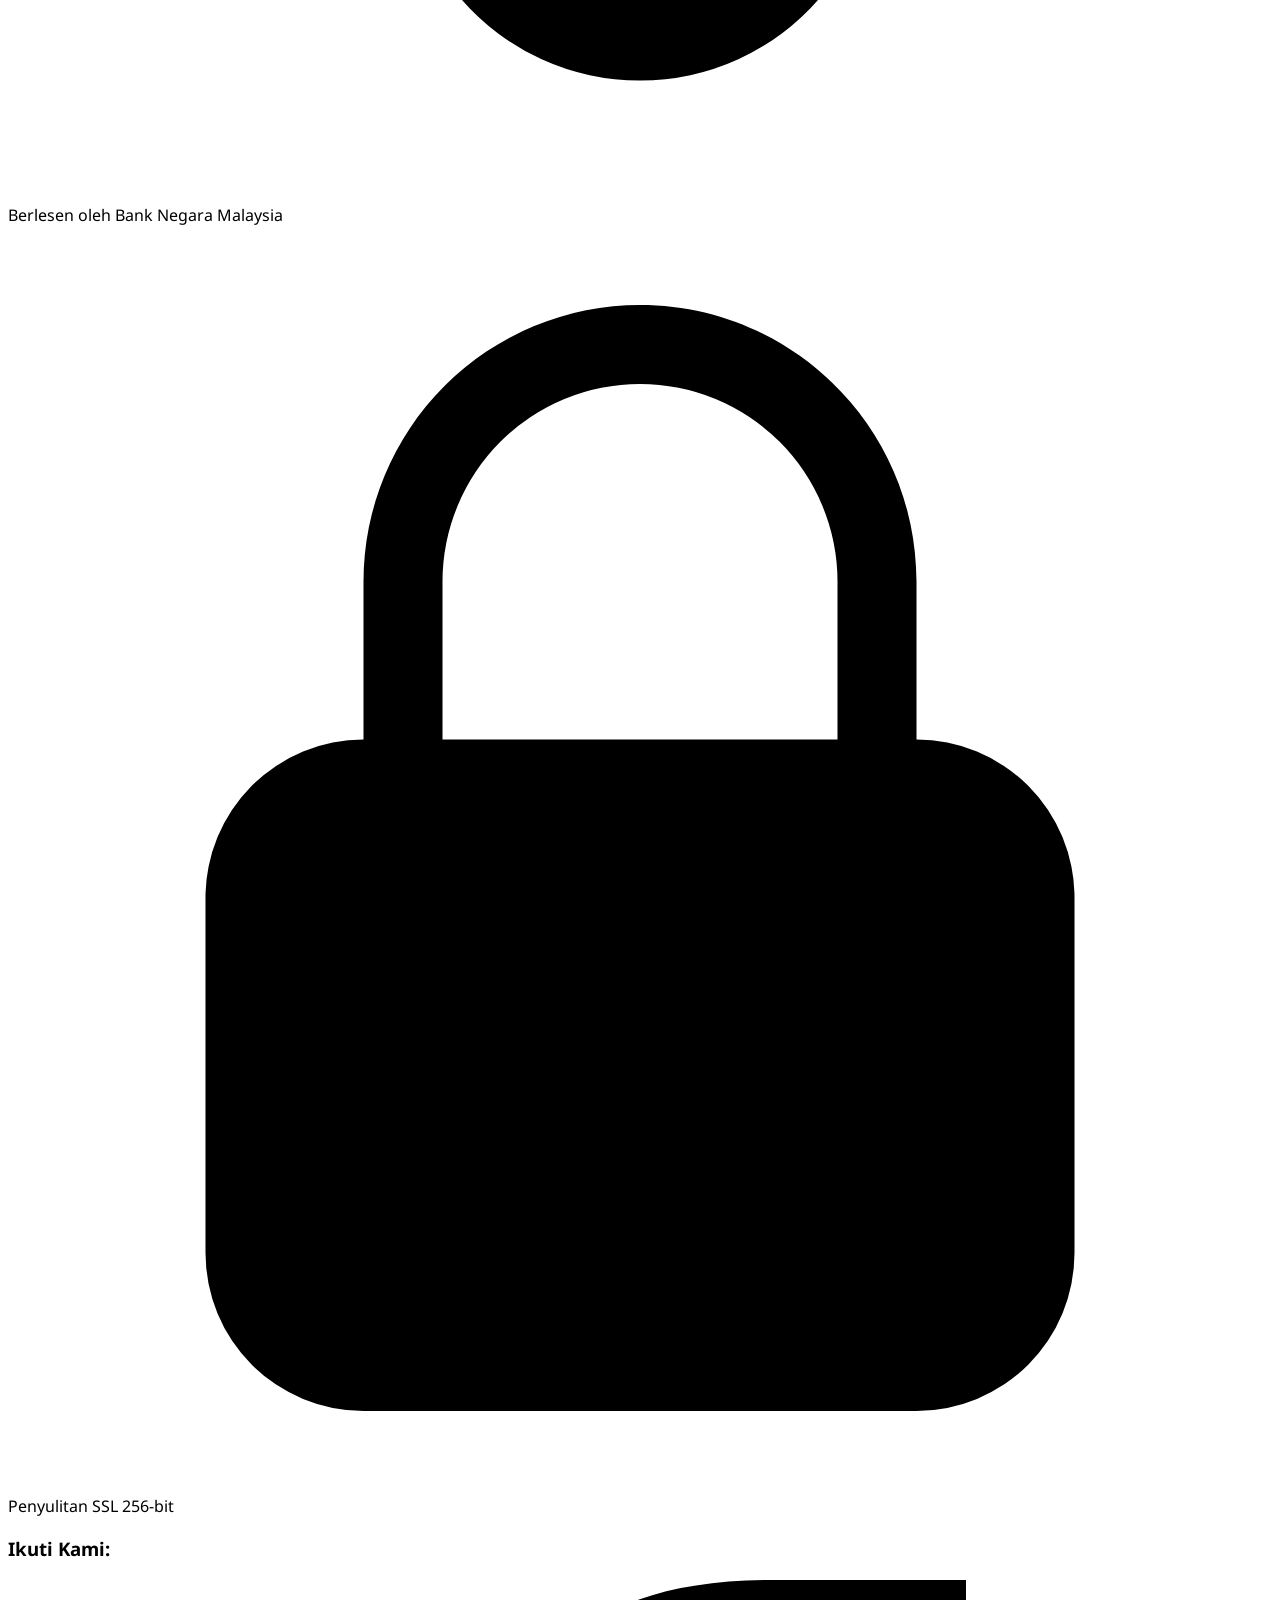
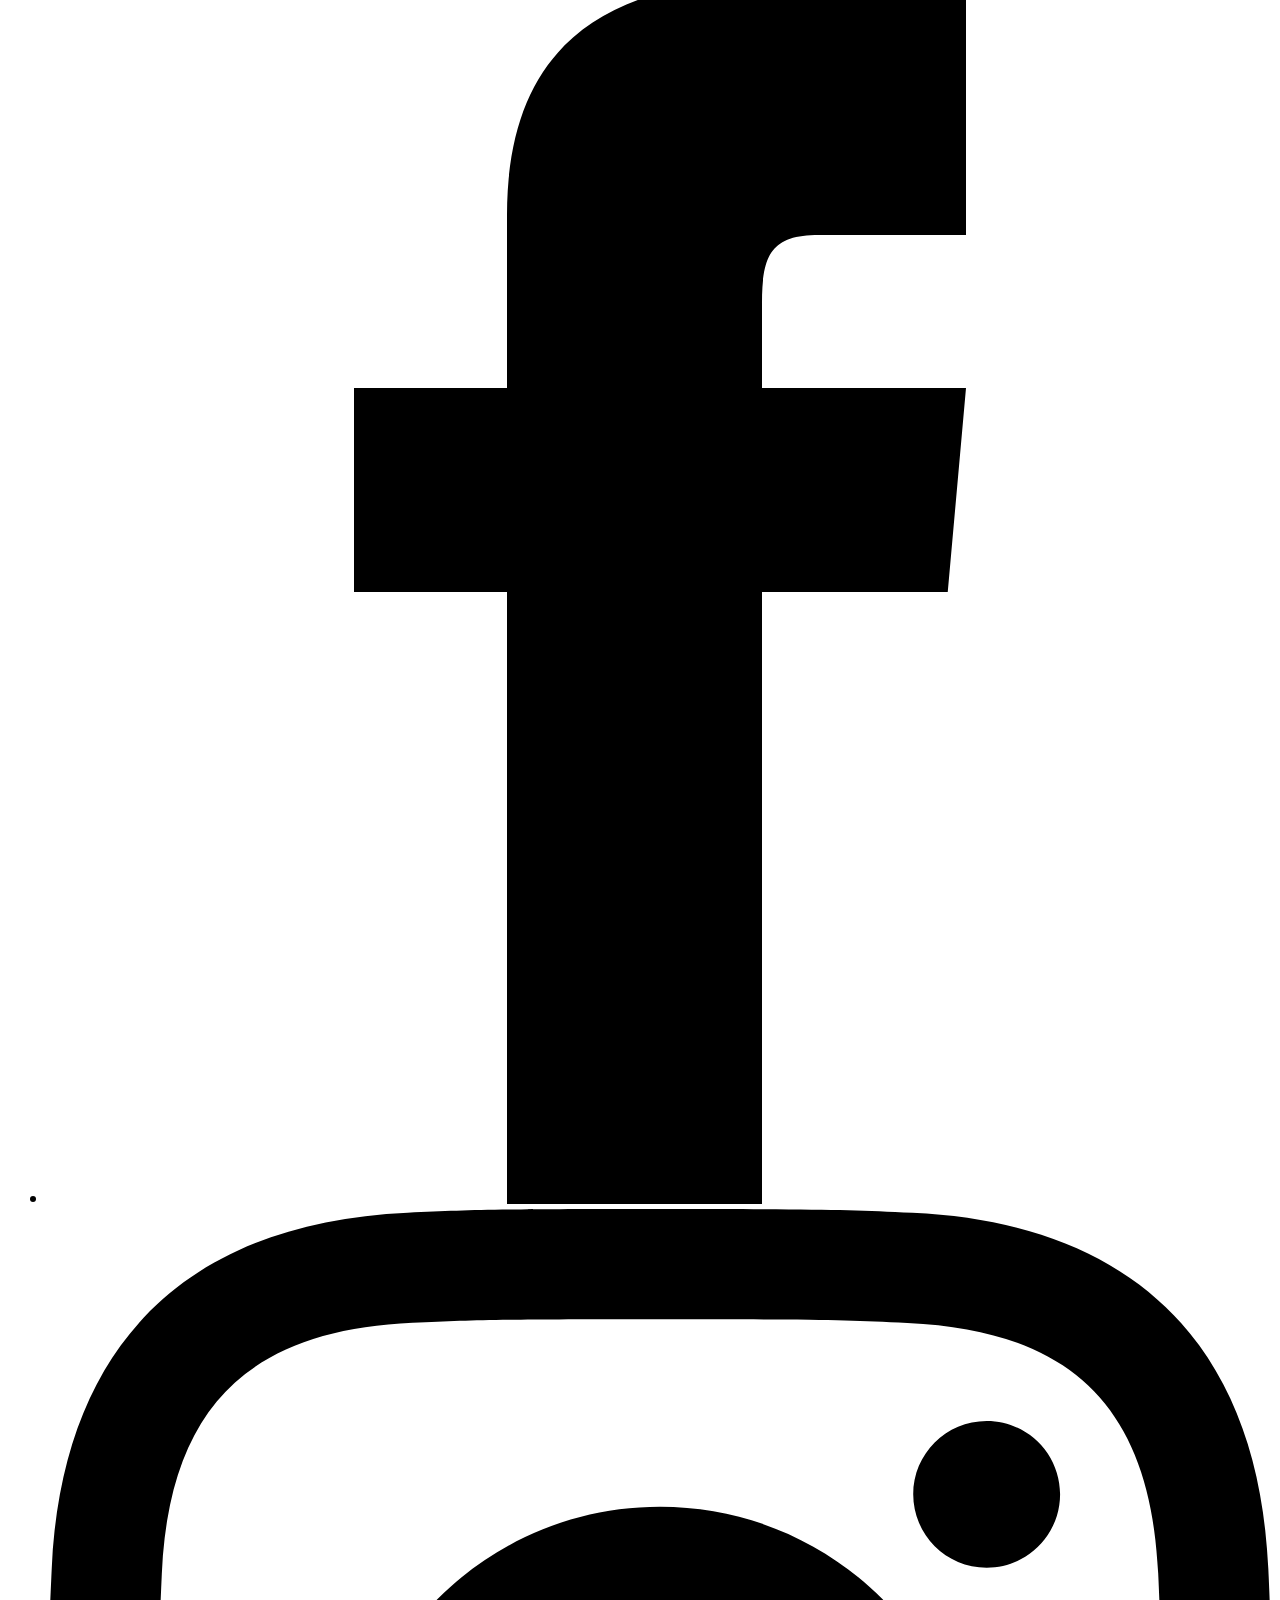
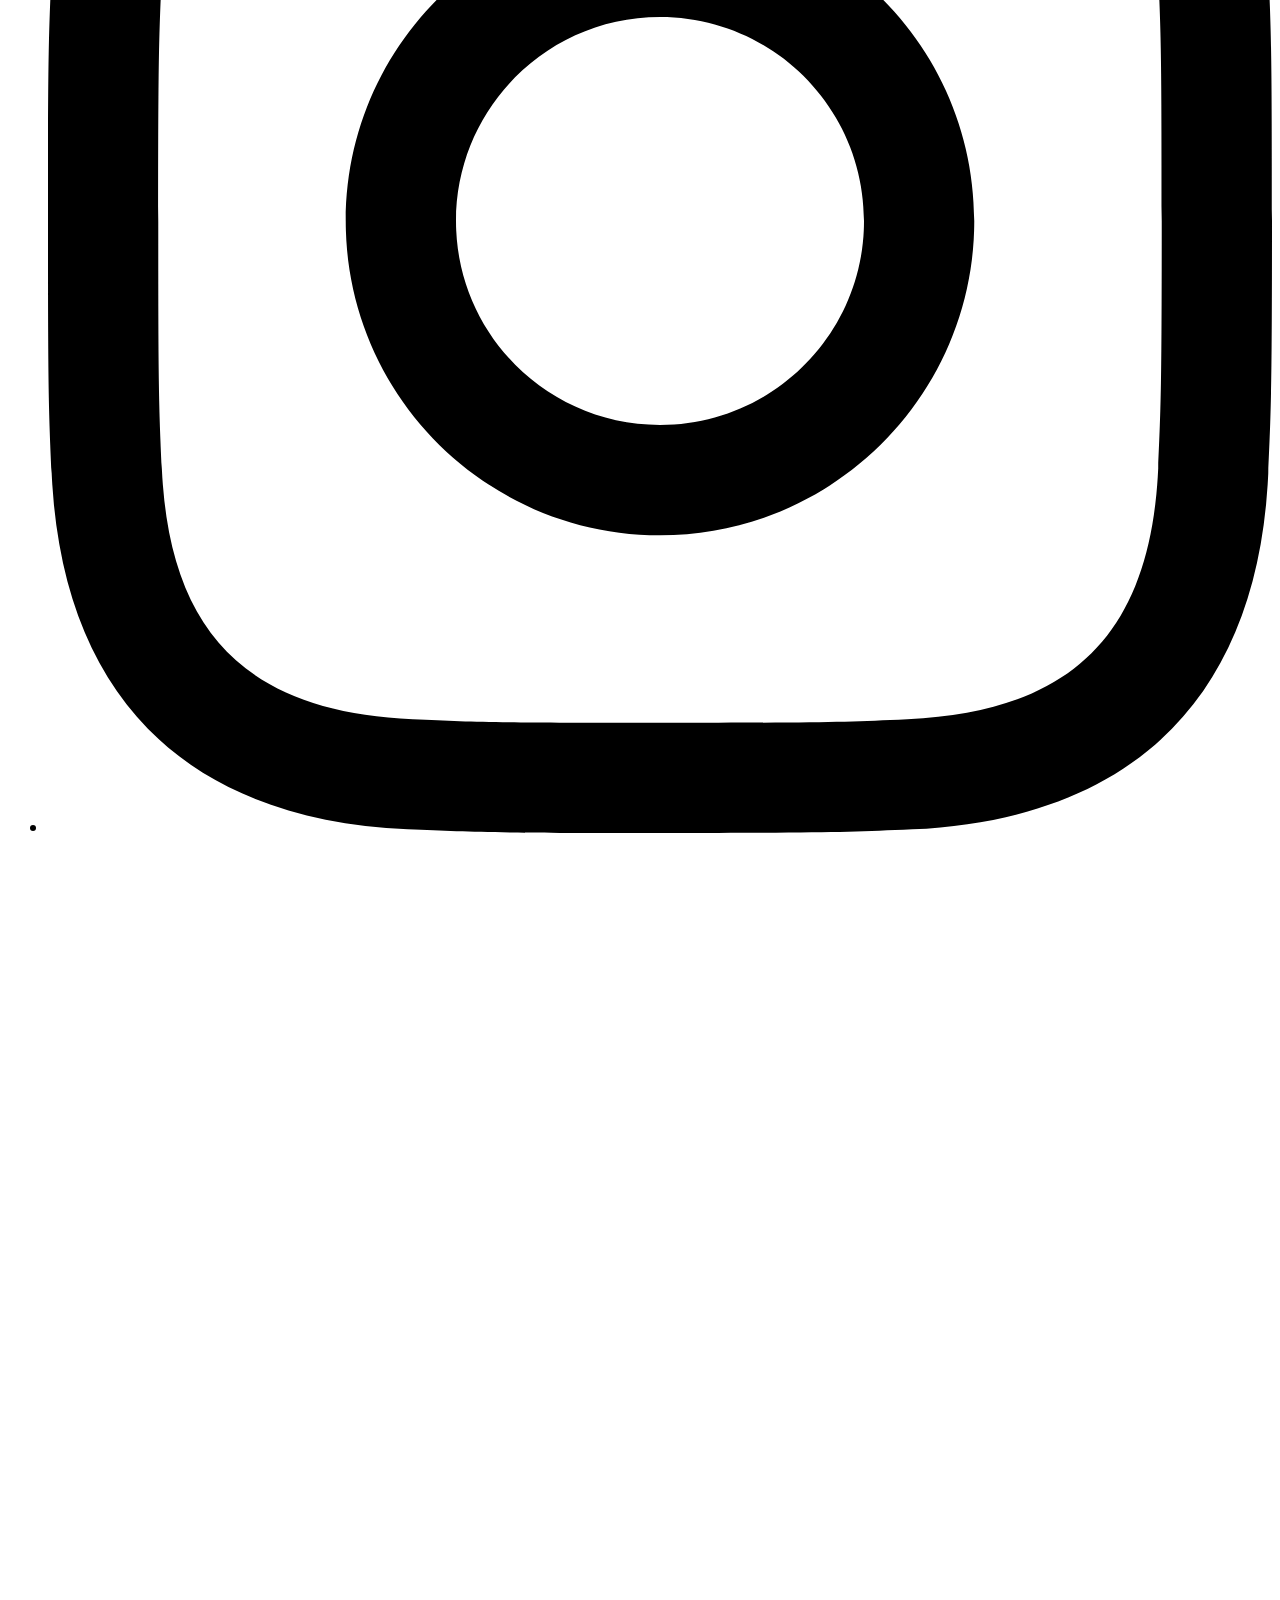
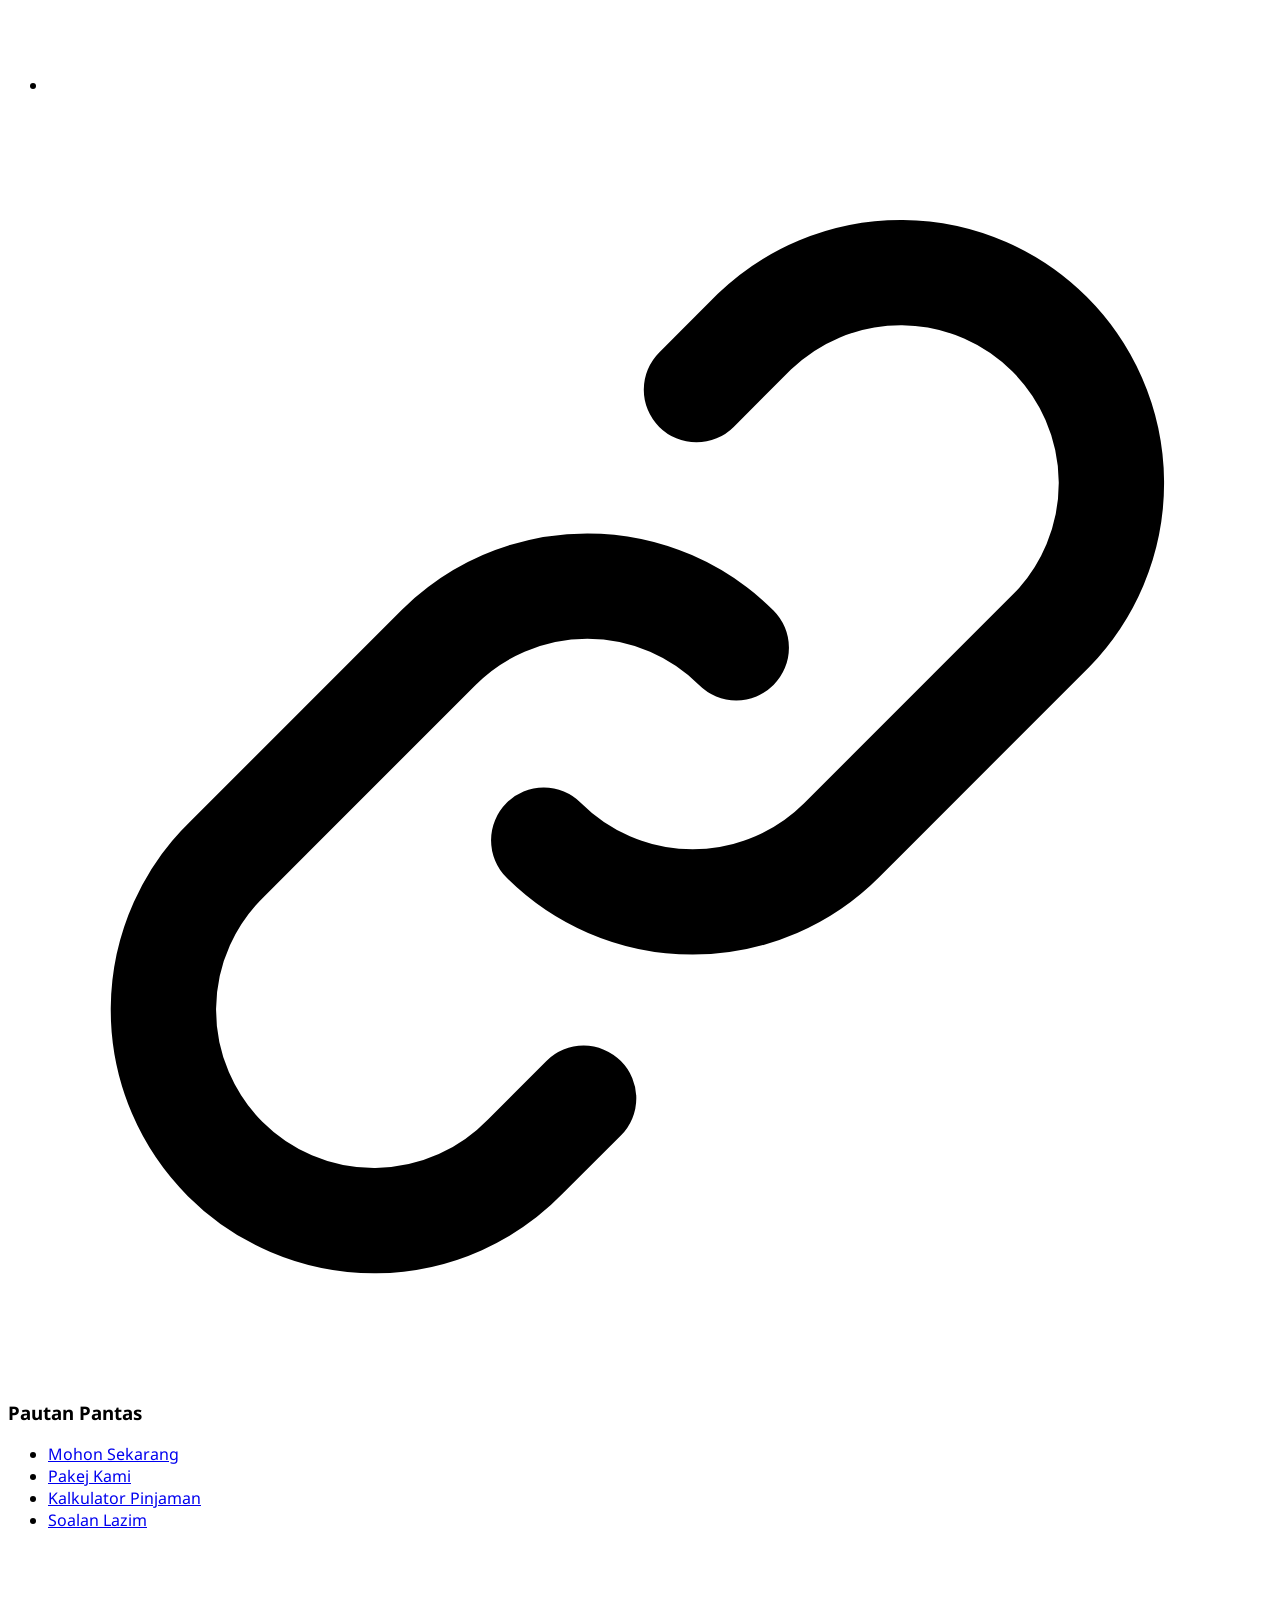
==== commit dc49af5b: "Update index.html" ====
--- a/index.html
+++ b/index.html
@@ -908,6 +908,34 @@
 </div>
 
 
+<!-- R-CASH FAQ - ABOVE FOOTER -->
+<section id="faqHomeSection" aria-label="Soalan Lazim R Cash">
+  <iframe
+    id="rcashFaqFrame"
+    src="/faq/"
+    title="Soalan Lazim R Cash"
+    loading="lazy"
+    scrolling="no"
+    style="display:block;width:100%;height:1100px;border:0;background:#f8fafc;"
+  ></iframe>
+</section>
+
+<script>
+window.addEventListener('message', function(event) {
+  if (event.origin !== window.location.origin) return;
+
+  const frame = document.getElementById('rcashFaqFrame');
+  if (!frame || event.source !== frame.contentWindow) return;
+
+  if (event.data?.type === 'rcash:faq-height') {
+    const height = Number(event.data.height);
+    if (Number.isFinite(height) && height > 0 && height < 20000) {
+      frame.style.height = height + 'px';
+    }
+  }
+});
+</script>
+<!-- END R-CASH FAQ -->
 
     <!-- FOOTER LEGAL LINKS -->
     <footer id="siteFooter" class="bg-[#0d0f14] text-slate-300 font-sans pt-12 pb-8 px-6 border-t border-neutral-800">
